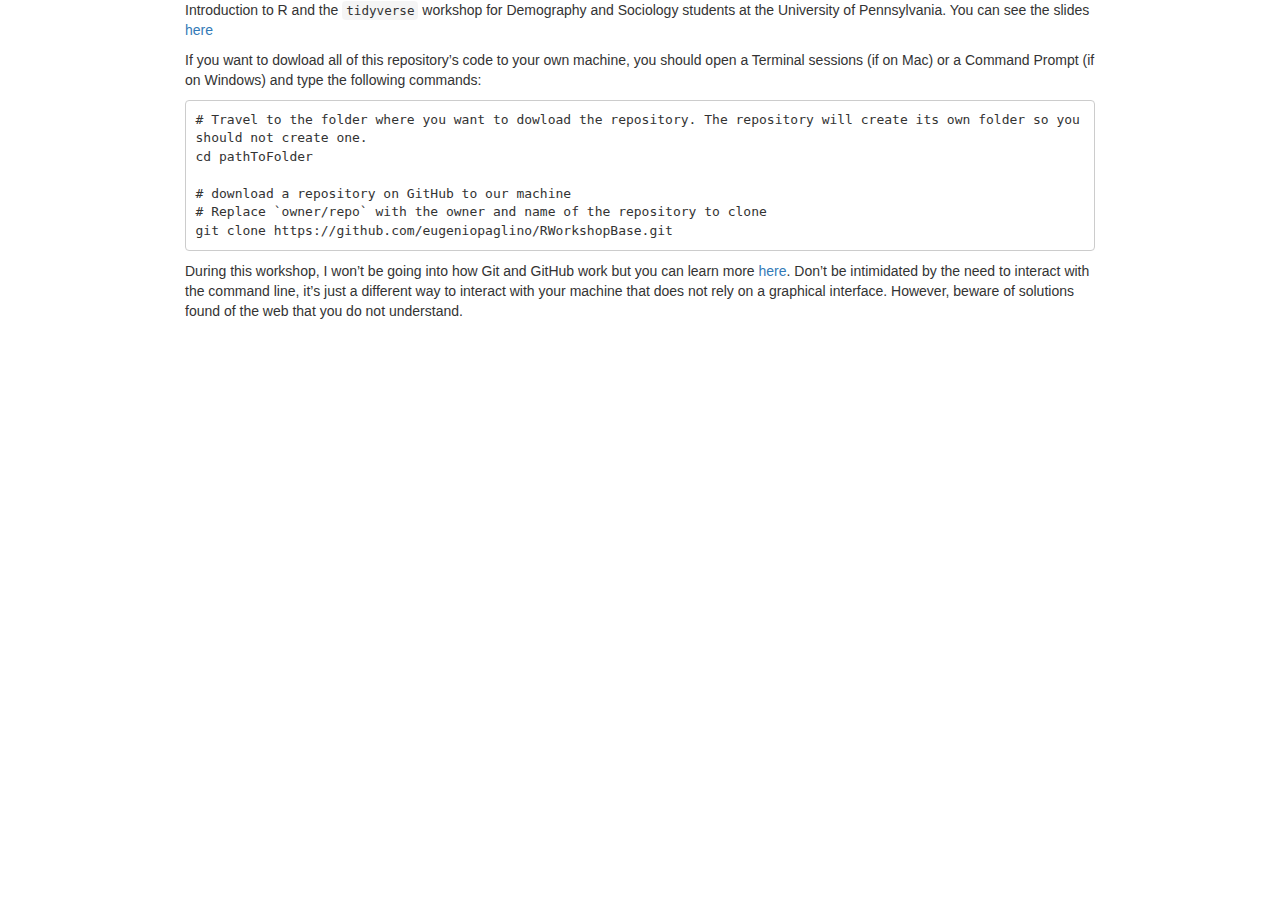
==== README.html @ eab02da3 "updated README" ====
<!DOCTYPE html>

<html>

<head>

<meta charset="utf-8" />
<meta name="generator" content="pandoc" />
<meta http-equiv="X-UA-Compatible" content="IE=EDGE" />




<title>README</title>

<script>// Pandoc 2.9 adds attributes on both header and div. We remove the former (to
// be compatible with the behavior of Pandoc < 2.8).
document.addEventListener('DOMContentLoaded', function(e) {
  var hs = document.querySelectorAll("div.section[class*='level'] > :first-child");
  var i, h, a;
  for (i = 0; i < hs.length; i++) {
    h = hs[i];
    if (!/^h[1-6]$/i.test(h.tagName)) continue;  // it should be a header h1-h6
    a = h.attributes;
    while (a.length > 0) h.removeAttribute(a[0].name);
  }
});
</script>
<script>/*! jQuery v3.6.0 | (c) OpenJS Foundation and other contributors | jquery.org/license */
!function(e,t){"use strict";"object"==typeof module&&"object"==typeof module.exports?module.exports=e.document?t(e,!0):function(e){if(!e.document)throw new Error("jQuery requires a window with a document");return t(e)}:t(e)}("undefined"!=typeof window?window:this,function(C,e){"use strict";var t=[],r=Object.getPrototypeOf,s=t.slice,g=t.flat?function(e){return t.flat.call(e)}:function(e){return t.concat.apply([],e)},u=t.push,i=t.indexOf,n={},o=n.toString,v=n.hasOwnProperty,a=v.toString,l=a.call(Object),y={},m=function(e){return"function"==typeof e&&"number"!=typeof e.nodeType&&"function"!=typeof e.item},x=function(e){return null!=e&&e===e.window},E=C.document,c={type:!0,src:!0,nonce:!0,noModule:!0};function b(e,t,n){var r,i,o=(n=n||E).createElement("script");if(o.text=e,t)for(r in c)(i=t[r]||t.getAttribute&&t.getAttribute(r))&&o.setAttribute(r,i);n.head.appendChild(o).parentNode.removeChild(o)}function w(e){return null==e?e+"":"object"==typeof e||"function"==typeof e?n[o.call(e)]||"object":typeof e}var f="3.6.0",S=function(e,t){return new S.fn.init(e,t)};function p(e){var t=!!e&&"length"in e&&e.length,n=w(e);return!m(e)&&!x(e)&&("array"===n||0===t||"number"==typeof t&&0<t&&t-1 in e)}S.fn=S.prototype={jquery:f,constructor:S,length:0,toArray:function(){return s.call(this)},get:function(e){return null==e?s.call(this):e<0?this[e+this.length]:this[e]},pushStack:function(e){var t=S.merge(this.constructor(),e);return t.prevObject=this,t},each:function(e){return S.each(this,e)},map:function(n){return this.pushStack(S.map(this,function(e,t){return n.call(e,t,e)}))},slice:function(){return this.pushStack(s.apply(this,arguments))},first:function(){return this.eq(0)},last:function(){return this.eq(-1)},even:function(){return this.pushStack(S.grep(this,function(e,t){return(t+1)%2}))},odd:function(){return this.pushStack(S.grep(this,function(e,t){return t%2}))},eq:function(e){var t=this.length,n=+e+(e<0?t:0);return this.pushStack(0<=n&&n<t?[this[n]]:[])},end:function(){return this.prevObject||this.constructor()},push:u,sort:t.sort,splice:t.splice},S.extend=S.fn.extend=function(){var e,t,n,r,i,o,a=arguments[0]||{},s=1,u=arguments.length,l=!1;for("boolean"==typeof a&&(l=a,a=arguments[s]||{},s++),"object"==typeof a||m(a)||(a={}),s===u&&(a=this,s--);s<u;s++)if(null!=(e=arguments[s]))for(t in e)r=e[t],"__proto__"!==t&&a!==r&&(l&&r&&(S.isPlainObject(r)||(i=Array.isArray(r)))?(n=a[t],o=i&&!Array.isArray(n)?[]:i||S.isPlainObject(n)?n:{},i=!1,a[t]=S.extend(l,o,r)):void 0!==r&&(a[t]=r));return a},S.extend({expando:"jQuery"+(f+Math.random()).replace(/\D/g,""),isReady:!0,error:function(e){throw new Error(e)},noop:function(){},isPlainObject:function(e){var t,n;return!(!e||"[object Object]"!==o.call(e))&&(!(t=r(e))||"function"==typeof(n=v.call(t,"constructor")&&t.constructor)&&a.call(n)===l)},isEmptyObject:function(e){var t;for(t in e)return!1;return!0},globalEval:function(e,t,n){b(e,{nonce:t&&t.nonce},n)},each:function(e,t){var n,r=0;if(p(e)){for(n=e.length;r<n;r++)if(!1===t.call(e[r],r,e[r]))break}else for(r in e)if(!1===t.call(e[r],r,e[r]))break;return e},makeArray:function(e,t){var n=t||[];return null!=e&&(p(Object(e))?S.merge(n,"string"==typeof e?[e]:e):u.call(n,e)),n},inArray:function(e,t,n){return null==t?-1:i.call(t,e,n)},merge:function(e,t){for(var n=+t.length,r=0,i=e.length;r<n;r++)e[i++]=t[r];return e.length=i,e},grep:function(e,t,n){for(var r=[],i=0,o=e.length,a=!n;i<o;i++)!t(e[i],i)!==a&&r.push(e[i]);return r},map:function(e,t,n){var r,i,o=0,a=[];if(p(e))for(r=e.length;o<r;o++)null!=(i=t(e[o],o,n))&&a.push(i);else for(o in e)null!=(i=t(e[o],o,n))&&a.push(i);return g(a)},guid:1,support:y}),"function"==typeof Symbol&&(S.fn[Symbol.iterator]=t[Symbol.iterator]),S.each("Boolean Number String Function Array Date RegExp Object Error Symbol".split(" "),function(e,t){n["[object "+t+"]"]=t.toLowerCase()});var d=function(n){var e,d,b,o,i,h,f,g,w,u,l,T,C,a,E,v,s,c,y,S="sizzle"+1*new Date,p=n.document,k=0,r=0,m=ue(),x=ue(),A=ue(),N=ue(),j=function(e,t){return e===t&&(l=!0),0},D={}.hasOwnProperty,t=[],q=t.pop,L=t.push,H=t.push,O=t.slice,P=function(e,t){for(var n=0,r=e.length;n<r;n++)if(e[n]===t)return n;return-1},R="checked|selected|async|autofocus|autoplay|controls|defer|disabled|hidden|ismap|loop|multiple|open|readonly|required|scoped",M="[\\x20\\t\\r\\n\\f]",I="(?:\\\\[\\da-fA-F]{1,6}"+M+"?|\\\\[^\\r\\n\\f]|[\\w-]|[^\0-\\x7f])+",W="\\["+M+"*("+I+")(?:"+M+"*([*^$|!~]?=)"+M+"*(?:'((?:\\\\.|[^\\\\'])*)'|\"((?:\\\\.|[^\\\\\"])*)\"|("+I+"))|)"+M+"*\\]",F=":("+I+")(?:\\((('((?:\\\\.|[^\\\\'])*)'|\"((?:\\\\.|[^\\\\\"])*)\")|((?:\\\\.|[^\\\\()[\\]]|"+W+")*)|.*)\\)|)",B=new RegExp(M+"+","g"),$=new RegExp("^"+M+"+|((?:^|[^\\\\])(?:\\\\.)*)"+M+"+$","g"),_=new RegExp("^"+M+"*,"+M+"*"),z=new RegExp("^"+M+"*([>+~]|"+M+")"+M+"*"),U=new RegExp(M+"|>"),X=new RegExp(F),V=new RegExp("^"+I+"$"),G={ID:new RegExp("^#("+I+")"),CLASS:new RegExp("^\\.("+I+")"),TAG:new RegExp("^("+I+"|[*])"),ATTR:new RegExp("^"+W),PSEUDO:new RegExp("^"+F),CHILD:new RegExp("^:(only|first|last|nth|nth-last)-(child|of-type)(?:\\("+M+"*(even|odd|(([+-]|)(\\d*)n|)"+M+"*(?:([+-]|)"+M+"*(\\d+)|))"+M+"*\\)|)","i"),bool:new RegExp("^(?:"+R+")$","i"),needsContext:new RegExp("^"+M+"*[>+~]|:(even|odd|eq|gt|lt|nth|first|last)(?:\\("+M+"*((?:-\\d)?\\d*)"+M+"*\\)|)(?=[^-]|$)","i")},Y=/HTML$/i,Q=/^(?:input|select|textarea|button)$/i,J=/^h\d$/i,K=/^[^{]+\{\s*\[native \w/,Z=/^(?:#([\w-]+)|(\w+)|\.([\w-]+))$/,ee=/[+~]/,te=new RegExp("\\\\[\\da-fA-F]{1,6}"+M+"?|\\\\([^\\r\\n\\f])","g"),ne=function(e,t){var n="0x"+e.slice(1)-65536;return t||(n<0?String.fromCharCode(n+65536):String.fromCharCode(n>>10|55296,1023&n|56320))},re=/([\0-\x1f\x7f]|^-?\d)|^-$|[^\0-\x1f\x7f-\uFFFF\w-]/g,ie=function(e,t){return t?"\0"===e?"\ufffd":e.slice(0,-1)+"\\"+e.charCodeAt(e.length-1).toString(16)+" ":"\\"+e},oe=function(){T()},ae=be(function(e){return!0===e.disabled&&"fieldset"===e.nodeName.toLowerCase()},{dir:"parentNode",next:"legend"});try{H.apply(t=O.call(p.childNodes),p.childNodes),t[p.childNodes.length].nodeType}catch(e){H={apply:t.length?function(e,t){L.apply(e,O.call(t))}:function(e,t){var n=e.length,r=0;while(e[n++]=t[r++]);e.length=n-1}}}function se(t,e,n,r){var i,o,a,s,u,l,c,f=e&&e.ownerDocument,p=e?e.nodeType:9;if(n=n||[],"string"!=typeof t||!t||1!==p&&9!==p&&11!==p)return n;if(!r&&(T(e),e=e||C,E)){if(11!==p&&(u=Z.exec(t)))if(i=u[1]){if(9===p){if(!(a=e.getElementById(i)))return n;if(a.id===i)return n.push(a),n}else if(f&&(a=f.getElementById(i))&&y(e,a)&&a.id===i)return n.push(a),n}else{if(u[2])return H.apply(n,e.getElementsByTagName(t)),n;if((i=u[3])&&d.getElementsByClassName&&e.getElementsByClassName)return H.apply(n,e.getElementsByClassName(i)),n}if(d.qsa&&!N[t+" "]&&(!v||!v.test(t))&&(1!==p||"object"!==e.nodeName.toLowerCase())){if(c=t,f=e,1===p&&(U.test(t)||z.test(t))){(f=ee.test(t)&&ye(e.parentNode)||e)===e&&d.scope||((s=e.getAttribute("id"))?s=s.replace(re,ie):e.setAttribute("id",s=S)),o=(l=h(t)).length;while(o--)l[o]=(s?"#"+s:":scope")+" "+xe(l[o]);c=l.join(",")}try{return H.apply(n,f.querySelectorAll(c)),n}catch(e){N(t,!0)}finally{s===S&&e.removeAttribute("id")}}}return g(t.replace($,"$1"),e,n,r)}function ue(){var r=[];return function e(t,n){return r.push(t+" ")>b.cacheLength&&delete e[r.shift()],e[t+" "]=n}}function le(e){return e[S]=!0,e}function ce(e){var t=C.createElement("fieldset");try{return!!e(t)}catch(e){return!1}finally{t.parentNode&&t.parentNode.removeChild(t),t=null}}function fe(e,t){var n=e.split("|"),r=n.length;while(r--)b.attrHandle[n[r]]=t}function pe(e,t){var n=t&&e,r=n&&1===e.nodeType&&1===t.nodeType&&e.sourceIndex-t.sourceIndex;if(r)return r;if(n)while(n=n.nextSibling)if(n===t)return-1;return e?1:-1}function de(t){return function(e){return"input"===e.nodeName.toLowerCase()&&e.type===t}}function he(n){return function(e){var t=e.nodeName.toLowerCase();return("input"===t||"button"===t)&&e.type===n}}function ge(t){return function(e){return"form"in e?e.parentNode&&!1===e.disabled?"label"in e?"label"in e.parentNode?e.parentNode.disabled===t:e.disabled===t:e.isDisabled===t||e.isDisabled!==!t&&ae(e)===t:e.disabled===t:"label"in e&&e.disabled===t}}function ve(a){return le(function(o){return o=+o,le(function(e,t){var n,r=a([],e.length,o),i=r.length;while(i--)e[n=r[i]]&&(e[n]=!(t[n]=e[n]))})})}function ye(e){return e&&"undefined"!=typeof e.getElementsByTagName&&e}for(e in d=se.support={},i=se.isXML=function(e){var t=e&&e.namespaceURI,n=e&&(e.ownerDocument||e).documentElement;return!Y.test(t||n&&n.nodeName||"HTML")},T=se.setDocument=function(e){var t,n,r=e?e.ownerDocument||e:p;return r!=C&&9===r.nodeType&&r.documentElement&&(a=(C=r).documentElement,E=!i(C),p!=C&&(n=C.defaultView)&&n.top!==n&&(n.addEventListener?n.addEventListener("unload",oe,!1):n.attachEvent&&n.attachEvent("onunload",oe)),d.scope=ce(function(e){return a.appendChild(e).appendChild(C.createElement("div")),"undefined"!=typeof e.querySelectorAll&&!e.querySelectorAll(":scope fieldset div").length}),d.attributes=ce(function(e){return e.className="i",!e.getAttribute("className")}),d.getElementsByTagName=ce(function(e){return e.appendChild(C.createComment("")),!e.getElementsByTagName("*").length}),d.getElementsByClassName=K.test(C.getElementsByClassName),d.getById=ce(function(e){return a.appendChild(e).id=S,!C.getElementsByName||!C.getElementsByName(S).length}),d.getById?(b.filter.ID=function(e){var t=e.replace(te,ne);return function(e){return e.getAttribute("id")===t}},b.find.ID=function(e,t){if("undefined"!=typeof t.getElementById&&E){var n=t.getElementById(e);return n?[n]:[]}}):(b.filter.ID=function(e){var n=e.replace(te,ne);return function(e){var t="undefined"!=typeof e.getAttributeNode&&e.getAttributeNode("id");return t&&t.value===n}},b.find.ID=function(e,t){if("undefined"!=typeof t.getElementById&&E){var n,r,i,o=t.getElementById(e);if(o){if((n=o.getAttributeNode("id"))&&n.value===e)return[o];i=t.getElementsByName(e),r=0;while(o=i[r++])if((n=o.getAttributeNode("id"))&&n.value===e)return[o]}return[]}}),b.find.TAG=d.getElementsByTagName?function(e,t){return"undefined"!=typeof t.getElementsByTagName?t.getElementsByTagName(e):d.qsa?t.querySelectorAll(e):void 0}:function(e,t){var n,r=[],i=0,o=t.getElementsByTagName(e);if("*"===e){while(n=o[i++])1===n.nodeType&&r.push(n);return r}return o},b.find.CLASS=d.getElementsByClassName&&function(e,t){if("undefined"!=typeof t.getElementsByClassName&&E)return t.getElementsByClassName(e)},s=[],v=[],(d.qsa=K.test(C.querySelectorAll))&&(ce(function(e){var t;a.appendChild(e).innerHTML="<a id='"+S+"'></a><select id='"+S+"-\r\\' msallowcapture=''><option selected=''></option></select>",e.querySelectorAll("[msallowcapture^='']").length&&v.push("[*^$]="+M+"*(?:''|\"\")"),e.querySelectorAll("[selected]").length||v.push("\\["+M+"*(?:value|"+R+")"),e.querySelectorAll("[id~="+S+"-]").length||v.push("~="),(t=C.createElement("input")).setAttribute("name",""),e.appendChild(t),e.querySelectorAll("[name='']").length||v.push("\\["+M+"*name"+M+"*="+M+"*(?:''|\"\")"),e.querySelectorAll(":checked").length||v.push(":checked"),e.querySelectorAll("a#"+S+"+*").length||v.push(".#.+[+~]"),e.querySelectorAll("\\\f"),v.push("[\\r\\n\\f]")}),ce(function(e){e.innerHTML="<a href='' disabled='disabled'></a><select disabled='disabled'><option/></select>";var t=C.createElement("input");t.setAttribute("type","hidden"),e.appendChild(t).setAttribute("name","D"),e.querySelectorAll("[name=d]").length&&v.push("name"+M+"*[*^$|!~]?="),2!==e.querySelectorAll(":enabled").length&&v.push(":enabled",":disabled"),a.appendChild(e).disabled=!0,2!==e.querySelectorAll(":disabled").length&&v.push(":enabled",":disabled"),e.querySelectorAll("*,:x"),v.push(",.*:")})),(d.matchesSelector=K.test(c=a.matches||a.webkitMatchesSelector||a.mozMatchesSelector||a.oMatchesSelector||a.msMatchesSelector))&&ce(function(e){d.disconnectedMatch=c.call(e,"*"),c.call(e,"[s!='']:x"),s.push("!=",F)}),v=v.length&&new RegExp(v.join("|")),s=s.length&&new RegExp(s.join("|")),t=K.test(a.compareDocumentPosition),y=t||K.test(a.contains)?function(e,t){var n=9===e.nodeType?e.documentElement:e,r=t&&t.parentNode;return e===r||!(!r||1!==r.nodeType||!(n.contains?n.contains(r):e.compareDocumentPosition&&16&e.compareDocumentPosition(r)))}:function(e,t){if(t)while(t=t.parentNode)if(t===e)return!0;return!1},j=t?function(e,t){if(e===t)return l=!0,0;var n=!e.compareDocumentPosition-!t.compareDocumentPosition;return n||(1&(n=(e.ownerDocument||e)==(t.ownerDocument||t)?e.compareDocumentPosition(t):1)||!d.sortDetached&&t.compareDocumentPosition(e)===n?e==C||e.ownerDocument==p&&y(p,e)?-1:t==C||t.ownerDocument==p&&y(p,t)?1:u?P(u,e)-P(u,t):0:4&n?-1:1)}:function(e,t){if(e===t)return l=!0,0;var n,r=0,i=e.parentNode,o=t.parentNode,a=[e],s=[t];if(!i||!o)return e==C?-1:t==C?1:i?-1:o?1:u?P(u,e)-P(u,t):0;if(i===o)return pe(e,t);n=e;while(n=n.parentNode)a.unshift(n);n=t;while(n=n.parentNode)s.unshift(n);while(a[r]===s[r])r++;return r?pe(a[r],s[r]):a[r]==p?-1:s[r]==p?1:0}),C},se.matches=function(e,t){return se(e,null,null,t)},se.matchesSelector=function(e,t){if(T(e),d.matchesSelector&&E&&!N[t+" "]&&(!s||!s.test(t))&&(!v||!v.test(t)))try{var n=c.call(e,t);if(n||d.disconnectedMatch||e.document&&11!==e.document.nodeType)return n}catch(e){N(t,!0)}return 0<se(t,C,null,[e]).length},se.contains=function(e,t){return(e.ownerDocument||e)!=C&&T(e),y(e,t)},se.attr=function(e,t){(e.ownerDocument||e)!=C&&T(e);var n=b.attrHandle[t.toLowerCase()],r=n&&D.call(b.attrHandle,t.toLowerCase())?n(e,t,!E):void 0;return void 0!==r?r:d.attributes||!E?e.getAttribute(t):(r=e.getAttributeNode(t))&&r.specified?r.value:null},se.escape=function(e){return(e+"").replace(re,ie)},se.error=function(e){throw new Error("Syntax error, unrecognized expression: "+e)},se.uniqueSort=function(e){var t,n=[],r=0,i=0;if(l=!d.detectDuplicates,u=!d.sortStable&&e.slice(0),e.sort(j),l){while(t=e[i++])t===e[i]&&(r=n.push(i));while(r--)e.splice(n[r],1)}return u=null,e},o=se.getText=function(e){var t,n="",r=0,i=e.nodeType;if(i){if(1===i||9===i||11===i){if("string"==typeof e.textContent)return e.textContent;for(e=e.firstChild;e;e=e.nextSibling)n+=o(e)}else if(3===i||4===i)return e.nodeValue}else while(t=e[r++])n+=o(t);return n},(b=se.selectors={cacheLength:50,createPseudo:le,match:G,attrHandle:{},find:{},relative:{">":{dir:"parentNode",first:!0}," ":{dir:"parentNode"},"+":{dir:"previousSibling",first:!0},"~":{dir:"previousSibling"}},preFilter:{ATTR:function(e){return e[1]=e[1].replace(te,ne),e[3]=(e[3]||e[4]||e[5]||"").replace(te,ne),"~="===e[2]&&(e[3]=" "+e[3]+" "),e.slice(0,4)},CHILD:function(e){return e[1]=e[1].toLowerCase(),"nth"===e[1].slice(0,3)?(e[3]||se.error(e[0]),e[4]=+(e[4]?e[5]+(e[6]||1):2*("even"===e[3]||"odd"===e[3])),e[5]=+(e[7]+e[8]||"odd"===e[3])):e[3]&&se.error(e[0]),e},PSEUDO:function(e){var t,n=!e[6]&&e[2];return G.CHILD.test(e[0])?null:(e[3]?e[2]=e[4]||e[5]||"":n&&X.test(n)&&(t=h(n,!0))&&(t=n.indexOf(")",n.length-t)-n.length)&&(e[0]=e[0].slice(0,t),e[2]=n.slice(0,t)),e.slice(0,3))}},filter:{TAG:function(e){var t=e.replace(te,ne).toLowerCase();return"*"===e?function(){return!0}:function(e){return e.nodeName&&e.nodeName.toLowerCase()===t}},CLASS:function(e){var t=m[e+" "];return t||(t=new RegExp("(^|"+M+")"+e+"("+M+"|$)"))&&m(e,function(e){return t.test("string"==typeof e.className&&e.className||"undefined"!=typeof e.getAttribute&&e.getAttribute("class")||"")})},ATTR:function(n,r,i){return function(e){var t=se.attr(e,n);return null==t?"!="===r:!r||(t+="","="===r?t===i:"!="===r?t!==i:"^="===r?i&&0===t.indexOf(i):"*="===r?i&&-1<t.indexOf(i):"$="===r?i&&t.slice(-i.length)===i:"~="===r?-1<(" "+t.replace(B," ")+" ").indexOf(i):"|="===r&&(t===i||t.slice(0,i.length+1)===i+"-"))}},CHILD:function(h,e,t,g,v){var y="nth"!==h.slice(0,3),m="last"!==h.slice(-4),x="of-type"===e;return 1===g&&0===v?function(e){return!!e.parentNode}:function(e,t,n){var r,i,o,a,s,u,l=y!==m?"nextSibling":"previousSibling",c=e.parentNode,f=x&&e.nodeName.toLowerCase(),p=!n&&!x,d=!1;if(c){if(y){while(l){a=e;while(a=a[l])if(x?a.nodeName.toLowerCase()===f:1===a.nodeType)return!1;u=l="only"===h&&!u&&"nextSibling"}return!0}if(u=[m?c.firstChild:c.lastChild],m&&p){d=(s=(r=(i=(o=(a=c)[S]||(a[S]={}))[a.uniqueID]||(o[a.uniqueID]={}))[h]||[])[0]===k&&r[1])&&r[2],a=s&&c.childNodes[s];while(a=++s&&a&&a[l]||(d=s=0)||u.pop())if(1===a.nodeType&&++d&&a===e){i[h]=[k,s,d];break}}else if(p&&(d=s=(r=(i=(o=(a=e)[S]||(a[S]={}))[a.uniqueID]||(o[a.uniqueID]={}))[h]||[])[0]===k&&r[1]),!1===d)while(a=++s&&a&&a[l]||(d=s=0)||u.pop())if((x?a.nodeName.toLowerCase()===f:1===a.nodeType)&&++d&&(p&&((i=(o=a[S]||(a[S]={}))[a.uniqueID]||(o[a.uniqueID]={}))[h]=[k,d]),a===e))break;return(d-=v)===g||d%g==0&&0<=d/g}}},PSEUDO:function(e,o){var t,a=b.pseudos[e]||b.setFilters[e.toLowerCase()]||se.error("unsupported pseudo: "+e);return a[S]?a(o):1<a.length?(t=[e,e,"",o],b.setFilters.hasOwnProperty(e.toLowerCase())?le(function(e,t){var n,r=a(e,o),i=r.length;while(i--)e[n=P(e,r[i])]=!(t[n]=r[i])}):function(e){return a(e,0,t)}):a}},pseudos:{not:le(function(e){var r=[],i=[],s=f(e.replace($,"$1"));return s[S]?le(function(e,t,n,r){var i,o=s(e,null,r,[]),a=e.length;while(a--)(i=o[a])&&(e[a]=!(t[a]=i))}):function(e,t,n){return r[0]=e,s(r,null,n,i),r[0]=null,!i.pop()}}),has:le(function(t){return function(e){return 0<se(t,e).length}}),contains:le(function(t){return t=t.replace(te,ne),function(e){return-1<(e.textContent||o(e)).indexOf(t)}}),lang:le(function(n){return V.test(n||"")||se.error("unsupported lang: "+n),n=n.replace(te,ne).toLowerCase(),function(e){var t;do{if(t=E?e.lang:e.getAttribute("xml:lang")||e.getAttribute("lang"))return(t=t.toLowerCase())===n||0===t.indexOf(n+"-")}while((e=e.parentNode)&&1===e.nodeType);return!1}}),target:function(e){var t=n.location&&n.location.hash;return t&&t.slice(1)===e.id},root:function(e){return e===a},focus:function(e){return e===C.activeElement&&(!C.hasFocus||C.hasFocus())&&!!(e.type||e.href||~e.tabIndex)},enabled:ge(!1),disabled:ge(!0),checked:function(e){var t=e.nodeName.toLowerCase();return"input"===t&&!!e.checked||"option"===t&&!!e.selected},selected:function(e){return e.parentNode&&e.parentNode.selectedIndex,!0===e.selected},empty:function(e){for(e=e.firstChild;e;e=e.nextSibling)if(e.nodeType<6)return!1;return!0},parent:function(e){return!b.pseudos.empty(e)},header:function(e){return J.test(e.nodeName)},input:function(e){return Q.test(e.nodeName)},button:function(e){var t=e.nodeName.toLowerCase();return"input"===t&&"button"===e.type||"button"===t},text:function(e){var t;return"input"===e.nodeName.toLowerCase()&&"text"===e.type&&(null==(t=e.getAttribute("type"))||"text"===t.toLowerCase())},first:ve(function(){return[0]}),last:ve(function(e,t){return[t-1]}),eq:ve(function(e,t,n){return[n<0?n+t:n]}),even:ve(function(e,t){for(var n=0;n<t;n+=2)e.push(n);return e}),odd:ve(function(e,t){for(var n=1;n<t;n+=2)e.push(n);return e}),lt:ve(function(e,t,n){for(var r=n<0?n+t:t<n?t:n;0<=--r;)e.push(r);return e}),gt:ve(function(e,t,n){for(var r=n<0?n+t:n;++r<t;)e.push(r);return e})}}).pseudos.nth=b.pseudos.eq,{radio:!0,checkbox:!0,file:!0,password:!0,image:!0})b.pseudos[e]=de(e);for(e in{submit:!0,reset:!0})b.pseudos[e]=he(e);function me(){}function xe(e){for(var t=0,n=e.length,r="";t<n;t++)r+=e[t].value;return r}function be(s,e,t){var u=e.dir,l=e.next,c=l||u,f=t&&"parentNode"===c,p=r++;return e.first?function(e,t,n){while(e=e[u])if(1===e.nodeType||f)return s(e,t,n);return!1}:function(e,t,n){var r,i,o,a=[k,p];if(n){while(e=e[u])if((1===e.nodeType||f)&&s(e,t,n))return!0}else while(e=e[u])if(1===e.nodeType||f)if(i=(o=e[S]||(e[S]={}))[e.uniqueID]||(o[e.uniqueID]={}),l&&l===e.nodeName.toLowerCase())e=e[u]||e;else{if((r=i[c])&&r[0]===k&&r[1]===p)return a[2]=r[2];if((i[c]=a)[2]=s(e,t,n))return!0}return!1}}function we(i){return 1<i.length?function(e,t,n){var r=i.length;while(r--)if(!i[r](e,t,n))return!1;return!0}:i[0]}function Te(e,t,n,r,i){for(var o,a=[],s=0,u=e.length,l=null!=t;s<u;s++)(o=e[s])&&(n&&!n(o,r,i)||(a.push(o),l&&t.push(s)));return a}function Ce(d,h,g,v,y,e){return v&&!v[S]&&(v=Ce(v)),y&&!y[S]&&(y=Ce(y,e)),le(function(e,t,n,r){var i,o,a,s=[],u=[],l=t.length,c=e||function(e,t,n){for(var r=0,i=t.length;r<i;r++)se(e,t[r],n);return n}(h||"*",n.nodeType?[n]:n,[]),f=!d||!e&&h?c:Te(c,s,d,n,r),p=g?y||(e?d:l||v)?[]:t:f;if(g&&g(f,p,n,r),v){i=Te(p,u),v(i,[],n,r),o=i.length;while(o--)(a=i[o])&&(p[u[o]]=!(f[u[o]]=a))}if(e){if(y||d){if(y){i=[],o=p.length;while(o--)(a=p[o])&&i.push(f[o]=a);y(null,p=[],i,r)}o=p.length;while(o--)(a=p[o])&&-1<(i=y?P(e,a):s[o])&&(e[i]=!(t[i]=a))}}else p=Te(p===t?p.splice(l,p.length):p),y?y(null,t,p,r):H.apply(t,p)})}function Ee(e){for(var i,t,n,r=e.length,o=b.relative[e[0].type],a=o||b.relative[" "],s=o?1:0,u=be(function(e){return e===i},a,!0),l=be(function(e){return-1<P(i,e)},a,!0),c=[function(e,t,n){var r=!o&&(n||t!==w)||((i=t).nodeType?u(e,t,n):l(e,t,n));return i=null,r}];s<r;s++)if(t=b.relative[e[s].type])c=[be(we(c),t)];else{if((t=b.filter[e[s].type].apply(null,e[s].matches))[S]){for(n=++s;n<r;n++)if(b.relative[e[n].type])break;return Ce(1<s&&we(c),1<s&&xe(e.slice(0,s-1).concat({value:" "===e[s-2].type?"*":""})).replace($,"$1"),t,s<n&&Ee(e.slice(s,n)),n<r&&Ee(e=e.slice(n)),n<r&&xe(e))}c.push(t)}return we(c)}return me.prototype=b.filters=b.pseudos,b.setFilters=new me,h=se.tokenize=function(e,t){var n,r,i,o,a,s,u,l=x[e+" "];if(l)return t?0:l.slice(0);a=e,s=[],u=b.preFilter;while(a){for(o in n&&!(r=_.exec(a))||(r&&(a=a.slice(r[0].length)||a),s.push(i=[])),n=!1,(r=z.exec(a))&&(n=r.shift(),i.push({value:n,type:r[0].replace($," ")}),a=a.slice(n.length)),b.filter)!(r=G[o].exec(a))||u[o]&&!(r=u[o](r))||(n=r.shift(),i.push({value:n,type:o,matches:r}),a=a.slice(n.length));if(!n)break}return t?a.length:a?se.error(e):x(e,s).slice(0)},f=se.compile=function(e,t){var n,v,y,m,x,r,i=[],o=[],a=A[e+" "];if(!a){t||(t=h(e)),n=t.length;while(n--)(a=Ee(t[n]))[S]?i.push(a):o.push(a);(a=A(e,(v=o,m=0<(y=i).length,x=0<v.length,r=function(e,t,n,r,i){var o,a,s,u=0,l="0",c=e&&[],f=[],p=w,d=e||x&&b.find.TAG("*",i),h=k+=null==p?1:Math.random()||.1,g=d.length;for(i&&(w=t==C||t||i);l!==g&&null!=(o=d[l]);l++){if(x&&o){a=0,t||o.ownerDocument==C||(T(o),n=!E);while(s=v[a++])if(s(o,t||C,n)){r.push(o);break}i&&(k=h)}m&&((o=!s&&o)&&u--,e&&c.push(o))}if(u+=l,m&&l!==u){a=0;while(s=y[a++])s(c,f,t,n);if(e){if(0<u)while(l--)c[l]||f[l]||(f[l]=q.call(r));f=Te(f)}H.apply(r,f),i&&!e&&0<f.length&&1<u+y.length&&se.uniqueSort(r)}return i&&(k=h,w=p),c},m?le(r):r))).selector=e}return a},g=se.select=function(e,t,n,r){var i,o,a,s,u,l="function"==typeof e&&e,c=!r&&h(e=l.selector||e);if(n=n||[],1===c.length){if(2<(o=c[0]=c[0].slice(0)).length&&"ID"===(a=o[0]).type&&9===t.nodeType&&E&&b.relative[o[1].type]){if(!(t=(b.find.ID(a.matches[0].replace(te,ne),t)||[])[0]))return n;l&&(t=t.parentNode),e=e.slice(o.shift().value.length)}i=G.needsContext.test(e)?0:o.length;while(i--){if(a=o[i],b.relative[s=a.type])break;if((u=b.find[s])&&(r=u(a.matches[0].replace(te,ne),ee.test(o[0].type)&&ye(t.parentNode)||t))){if(o.splice(i,1),!(e=r.length&&xe(o)))return H.apply(n,r),n;break}}}return(l||f(e,c))(r,t,!E,n,!t||ee.test(e)&&ye(t.parentNode)||t),n},d.sortStable=S.split("").sort(j).join("")===S,d.detectDuplicates=!!l,T(),d.sortDetached=ce(function(e){return 1&e.compareDocumentPosition(C.createElement("fieldset"))}),ce(function(e){return e.innerHTML="<a href='#'></a>","#"===e.firstChild.getAttribute("href")})||fe("type|href|height|width",function(e,t,n){if(!n)return e.getAttribute(t,"type"===t.toLowerCase()?1:2)}),d.attributes&&ce(function(e){return e.innerHTML="<input/>",e.firstChild.setAttribute("value",""),""===e.firstChild.getAttribute("value")})||fe("value",function(e,t,n){if(!n&&"input"===e.nodeName.toLowerCase())return e.defaultValue}),ce(function(e){return null==e.getAttribute("disabled")})||fe(R,function(e,t,n){var r;if(!n)return!0===e[t]?t.toLowerCase():(r=e.getAttributeNode(t))&&r.specified?r.value:null}),se}(C);S.find=d,S.expr=d.selectors,S.expr[":"]=S.expr.pseudos,S.uniqueSort=S.unique=d.uniqueSort,S.text=d.getText,S.isXMLDoc=d.isXML,S.contains=d.contains,S.escapeSelector=d.escape;var h=function(e,t,n){var r=[],i=void 0!==n;while((e=e[t])&&9!==e.nodeType)if(1===e.nodeType){if(i&&S(e).is(n))break;r.push(e)}return r},T=function(e,t){for(var n=[];e;e=e.nextSibling)1===e.nodeType&&e!==t&&n.push(e);return n},k=S.expr.match.needsContext;function A(e,t){return e.nodeName&&e.nodeName.toLowerCase()===t.toLowerCase()}var N=/^<([a-z][^\/\0>:\x20\t\r\n\f]*)[\x20\t\r\n\f]*\/?>(?:<\/\1>|)$/i;function j(e,n,r){return m(n)?S.grep(e,function(e,t){return!!n.call(e,t,e)!==r}):n.nodeType?S.grep(e,function(e){return e===n!==r}):"string"!=typeof n?S.grep(e,function(e){return-1<i.call(n,e)!==r}):S.filter(n,e,r)}S.filter=function(e,t,n){var r=t[0];return n&&(e=":not("+e+")"),1===t.length&&1===r.nodeType?S.find.matchesSelector(r,e)?[r]:[]:S.find.matches(e,S.grep(t,function(e){return 1===e.nodeType}))},S.fn.extend({find:function(e){var t,n,r=this.length,i=this;if("string"!=typeof e)return this.pushStack(S(e).filter(function(){for(t=0;t<r;t++)if(S.contains(i[t],this))return!0}));for(n=this.pushStack([]),t=0;t<r;t++)S.find(e,i[t],n);return 1<r?S.uniqueSort(n):n},filter:function(e){return this.pushStack(j(this,e||[],!1))},not:function(e){return this.pushStack(j(this,e||[],!0))},is:function(e){return!!j(this,"string"==typeof e&&k.test(e)?S(e):e||[],!1).length}});var D,q=/^(?:\s*(<[\w\W]+>)[^>]*|#([\w-]+))$/;(S.fn.init=function(e,t,n){var r,i;if(!e)return this;if(n=n||D,"string"==typeof e){if(!(r="<"===e[0]&&">"===e[e.length-1]&&3<=e.length?[null,e,null]:q.exec(e))||!r[1]&&t)return!t||t.jquery?(t||n).find(e):this.constructor(t).find(e);if(r[1]){if(t=t instanceof S?t[0]:t,S.merge(this,S.parseHTML(r[1],t&&t.nodeType?t.ownerDocument||t:E,!0)),N.test(r[1])&&S.isPlainObject(t))for(r in t)m(this[r])?this[r](t[r]):this.attr(r,t[r]);return this}return(i=E.getElementById(r[2]))&&(this[0]=i,this.length=1),this}return e.nodeType?(this[0]=e,this.length=1,this):m(e)?void 0!==n.ready?n.ready(e):e(S):S.makeArray(e,this)}).prototype=S.fn,D=S(E);var L=/^(?:parents|prev(?:Until|All))/,H={children:!0,contents:!0,next:!0,prev:!0};function O(e,t){while((e=e[t])&&1!==e.nodeType);return e}S.fn.extend({has:function(e){var t=S(e,this),n=t.length;return this.filter(function(){for(var e=0;e<n;e++)if(S.contains(this,t[e]))return!0})},closest:function(e,t){var n,r=0,i=this.length,o=[],a="string"!=typeof e&&S(e);if(!k.test(e))for(;r<i;r++)for(n=this[r];n&&n!==t;n=n.parentNode)if(n.nodeType<11&&(a?-1<a.index(n):1===n.nodeType&&S.find.matchesSelector(n,e))){o.push(n);break}return this.pushStack(1<o.length?S.uniqueSort(o):o)},index:function(e){return e?"string"==typeof e?i.call(S(e),this[0]):i.call(this,e.jquery?e[0]:e):this[0]&&this[0].parentNode?this.first().prevAll().length:-1},add:function(e,t){return this.pushStack(S.uniqueSort(S.merge(this.get(),S(e,t))))},addBack:function(e){return this.add(null==e?this.prevObject:this.prevObject.filter(e))}}),S.each({parent:function(e){var t=e.parentNode;return t&&11!==t.nodeType?t:null},parents:function(e){return h(e,"parentNode")},parentsUntil:function(e,t,n){return h(e,"parentNode",n)},next:function(e){return O(e,"nextSibling")},prev:function(e){return O(e,"previousSibling")},nextAll:function(e){return h(e,"nextSibling")},prevAll:function(e){return h(e,"previousSibling")},nextUntil:function(e,t,n){return h(e,"nextSibling",n)},prevUntil:function(e,t,n){return h(e,"previousSibling",n)},siblings:function(e){return T((e.parentNode||{}).firstChild,e)},children:function(e){return T(e.firstChild)},contents:function(e){return null!=e.contentDocument&&r(e.contentDocument)?e.contentDocument:(A(e,"template")&&(e=e.content||e),S.merge([],e.childNodes))}},function(r,i){S.fn[r]=function(e,t){var n=S.map(this,i,e);return"Until"!==r.slice(-5)&&(t=e),t&&"string"==typeof t&&(n=S.filter(t,n)),1<this.length&&(H[r]||S.uniqueSort(n),L.test(r)&&n.reverse()),this.pushStack(n)}});var P=/[^\x20\t\r\n\f]+/g;function R(e){return e}function M(e){throw e}function I(e,t,n,r){var i;try{e&&m(i=e.promise)?i.call(e).done(t).fail(n):e&&m(i=e.then)?i.call(e,t,n):t.apply(void 0,[e].slice(r))}catch(e){n.apply(void 0,[e])}}S.Callbacks=function(r){var e,n;r="string"==typeof r?(e=r,n={},S.each(e.match(P)||[],function(e,t){n[t]=!0}),n):S.extend({},r);var i,t,o,a,s=[],u=[],l=-1,c=function(){for(a=a||r.once,o=i=!0;u.length;l=-1){t=u.shift();while(++l<s.length)!1===s[l].apply(t[0],t[1])&&r.stopOnFalse&&(l=s.length,t=!1)}r.memory||(t=!1),i=!1,a&&(s=t?[]:"")},f={add:function(){return s&&(t&&!i&&(l=s.length-1,u.push(t)),function n(e){S.each(e,function(e,t){m(t)?r.unique&&f.has(t)||s.push(t):t&&t.length&&"string"!==w(t)&&n(t)})}(arguments),t&&!i&&c()),this},remove:function(){return S.each(arguments,function(e,t){var n;while(-1<(n=S.inArray(t,s,n)))s.splice(n,1),n<=l&&l--}),this},has:function(e){return e?-1<S.inArray(e,s):0<s.length},empty:function(){return s&&(s=[]),this},disable:function(){return a=u=[],s=t="",this},disabled:function(){return!s},lock:function(){return a=u=[],t||i||(s=t=""),this},locked:function(){return!!a},fireWith:function(e,t){return a||(t=[e,(t=t||[]).slice?t.slice():t],u.push(t),i||c()),this},fire:function(){return f.fireWith(this,arguments),this},fired:function(){return!!o}};return f},S.extend({Deferred:function(e){var o=[["notify","progress",S.Callbacks("memory"),S.Callbacks("memory"),2],["resolve","done",S.Callbacks("once memory"),S.Callbacks("once memory"),0,"resolved"],["reject","fail",S.Callbacks("once memory"),S.Callbacks("once memory"),1,"rejected"]],i="pending",a={state:function(){return i},always:function(){return s.done(arguments).fail(arguments),this},"catch":function(e){return a.then(null,e)},pipe:function(){var i=arguments;return S.Deferred(function(r){S.each(o,function(e,t){var n=m(i[t[4]])&&i[t[4]];s[t[1]](function(){var e=n&&n.apply(this,arguments);e&&m(e.promise)?e.promise().progress(r.notify).done(r.resolve).fail(r.reject):r[t[0]+"With"](this,n?[e]:arguments)})}),i=null}).promise()},then:function(t,n,r){var u=0;function l(i,o,a,s){return function(){var n=this,r=arguments,e=function(){var e,t;if(!(i<u)){if((e=a.apply(n,r))===o.promise())throw new TypeError("Thenable self-resolution");t=e&&("object"==typeof e||"function"==typeof e)&&e.then,m(t)?s?t.call(e,l(u,o,R,s),l(u,o,M,s)):(u++,t.call(e,l(u,o,R,s),l(u,o,M,s),l(u,o,R,o.notifyWith))):(a!==R&&(n=void 0,r=[e]),(s||o.resolveWith)(n,r))}},t=s?e:function(){try{e()}catch(e){S.Deferred.exceptionHook&&S.Deferred.exceptionHook(e,t.stackTrace),u<=i+1&&(a!==M&&(n=void 0,r=[e]),o.rejectWith(n,r))}};i?t():(S.Deferred.getStackHook&&(t.stackTrace=S.Deferred.getStackHook()),C.setTimeout(t))}}return S.Deferred(function(e){o[0][3].add(l(0,e,m(r)?r:R,e.notifyWith)),o[1][3].add(l(0,e,m(t)?t:R)),o[2][3].add(l(0,e,m(n)?n:M))}).promise()},promise:function(e){return null!=e?S.extend(e,a):a}},s={};return S.each(o,function(e,t){var n=t[2],r=t[5];a[t[1]]=n.add,r&&n.add(function(){i=r},o[3-e][2].disable,o[3-e][3].disable,o[0][2].lock,o[0][3].lock),n.add(t[3].fire),s[t[0]]=function(){return s[t[0]+"With"](this===s?void 0:this,arguments),this},s[t[0]+"With"]=n.fireWith}),a.promise(s),e&&e.call(s,s),s},when:function(e){var n=arguments.length,t=n,r=Array(t),i=s.call(arguments),o=S.Deferred(),a=function(t){return function(e){r[t]=this,i[t]=1<arguments.length?s.call(arguments):e,--n||o.resolveWith(r,i)}};if(n<=1&&(I(e,o.done(a(t)).resolve,o.reject,!n),"pending"===o.state()||m(i[t]&&i[t].then)))return o.then();while(t--)I(i[t],a(t),o.reject);return o.promise()}});var W=/^(Eval|Internal|Range|Reference|Syntax|Type|URI)Error$/;S.Deferred.exceptionHook=function(e,t){C.console&&C.console.warn&&e&&W.test(e.name)&&C.console.warn("jQuery.Deferred exception: "+e.message,e.stack,t)},S.readyException=function(e){C.setTimeout(function(){throw e})};var F=S.Deferred();function B(){E.removeEventListener("DOMContentLoaded",B),C.removeEventListener("load",B),S.ready()}S.fn.ready=function(e){return F.then(e)["catch"](function(e){S.readyException(e)}),this},S.extend({isReady:!1,readyWait:1,ready:function(e){(!0===e?--S.readyWait:S.isReady)||(S.isReady=!0)!==e&&0<--S.readyWait||F.resolveWith(E,[S])}}),S.ready.then=F.then,"complete"===E.readyState||"loading"!==E.readyState&&!E.documentElement.doScroll?C.setTimeout(S.ready):(E.addEventListener("DOMContentLoaded",B),C.addEventListener("load",B));var $=function(e,t,n,r,i,o,a){var s=0,u=e.length,l=null==n;if("object"===w(n))for(s in i=!0,n)$(e,t,s,n[s],!0,o,a);else if(void 0!==r&&(i=!0,m(r)||(a=!0),l&&(a?(t.call(e,r),t=null):(l=t,t=function(e,t,n){return l.call(S(e),n)})),t))for(;s<u;s++)t(e[s],n,a?r:r.call(e[s],s,t(e[s],n)));return i?e:l?t.call(e):u?t(e[0],n):o},_=/^-ms-/,z=/-([a-z])/g;function U(e,t){return t.toUpperCase()}function X(e){return e.replace(_,"ms-").replace(z,U)}var V=function(e){return 1===e.nodeType||9===e.nodeType||!+e.nodeType};function G(){this.expando=S.expando+G.uid++}G.uid=1,G.prototype={cache:function(e){var t=e[this.expando];return t||(t={},V(e)&&(e.nodeType?e[this.expando]=t:Object.defineProperty(e,this.expando,{value:t,configurable:!0}))),t},set:function(e,t,n){var r,i=this.cache(e);if("string"==typeof t)i[X(t)]=n;else for(r in t)i[X(r)]=t[r];return i},get:function(e,t){return void 0===t?this.cache(e):e[this.expando]&&e[this.expando][X(t)]},access:function(e,t,n){return void 0===t||t&&"string"==typeof t&&void 0===n?this.get(e,t):(this.set(e,t,n),void 0!==n?n:t)},remove:function(e,t){var n,r=e[this.expando];if(void 0!==r){if(void 0!==t){n=(t=Array.isArray(t)?t.map(X):(t=X(t))in r?[t]:t.match(P)||[]).length;while(n--)delete r[t[n]]}(void 0===t||S.isEmptyObject(r))&&(e.nodeType?e[this.expando]=void 0:delete e[this.expando])}},hasData:function(e){var t=e[this.expando];return void 0!==t&&!S.isEmptyObject(t)}};var Y=new G,Q=new G,J=/^(?:\{[\w\W]*\}|\[[\w\W]*\])$/,K=/[A-Z]/g;function Z(e,t,n){var r,i;if(void 0===n&&1===e.nodeType)if(r="data-"+t.replace(K,"-$&").toLowerCase(),"string"==typeof(n=e.getAttribute(r))){try{n="true"===(i=n)||"false"!==i&&("null"===i?null:i===+i+""?+i:J.test(i)?JSON.parse(i):i)}catch(e){}Q.set(e,t,n)}else n=void 0;return n}S.extend({hasData:function(e){return Q.hasData(e)||Y.hasData(e)},data:function(e,t,n){return Q.access(e,t,n)},removeData:function(e,t){Q.remove(e,t)},_data:function(e,t,n){return Y.access(e,t,n)},_removeData:function(e,t){Y.remove(e,t)}}),S.fn.extend({data:function(n,e){var t,r,i,o=this[0],a=o&&o.attributes;if(void 0===n){if(this.length&&(i=Q.get(o),1===o.nodeType&&!Y.get(o,"hasDataAttrs"))){t=a.length;while(t--)a[t]&&0===(r=a[t].name).indexOf("data-")&&(r=X(r.slice(5)),Z(o,r,i[r]));Y.set(o,"hasDataAttrs",!0)}return i}return"object"==typeof n?this.each(function(){Q.set(this,n)}):$(this,function(e){var t;if(o&&void 0===e)return void 0!==(t=Q.get(o,n))?t:void 0!==(t=Z(o,n))?t:void 0;this.each(function(){Q.set(this,n,e)})},null,e,1<arguments.length,null,!0)},removeData:function(e){return this.each(function(){Q.remove(this,e)})}}),S.extend({queue:function(e,t,n){var r;if(e)return t=(t||"fx")+"queue",r=Y.get(e,t),n&&(!r||Array.isArray(n)?r=Y.access(e,t,S.makeArray(n)):r.push(n)),r||[]},dequeue:function(e,t){t=t||"fx";var n=S.queue(e,t),r=n.length,i=n.shift(),o=S._queueHooks(e,t);"inprogress"===i&&(i=n.shift(),r--),i&&("fx"===t&&n.unshift("inprogress"),delete o.stop,i.call(e,function(){S.dequeue(e,t)},o)),!r&&o&&o.empty.fire()},_queueHooks:function(e,t){var n=t+"queueHooks";return Y.get(e,n)||Y.access(e,n,{empty:S.Callbacks("once memory").add(function(){Y.remove(e,[t+"queue",n])})})}}),S.fn.extend({queue:function(t,n){var e=2;return"string"!=typeof t&&(n=t,t="fx",e--),arguments.length<e?S.queue(this[0],t):void 0===n?this:this.each(function(){var e=S.queue(this,t,n);S._queueHooks(this,t),"fx"===t&&"inprogress"!==e[0]&&S.dequeue(this,t)})},dequeue:function(e){return this.each(function(){S.dequeue(this,e)})},clearQueue:function(e){return this.queue(e||"fx",[])},promise:function(e,t){var n,r=1,i=S.Deferred(),o=this,a=this.length,s=function(){--r||i.resolveWith(o,[o])};"string"!=typeof e&&(t=e,e=void 0),e=e||"fx";while(a--)(n=Y.get(o[a],e+"queueHooks"))&&n.empty&&(r++,n.empty.add(s));return s(),i.promise(t)}});var ee=/[+-]?(?:\d*\.|)\d+(?:[eE][+-]?\d+|)/.source,te=new RegExp("^(?:([+-])=|)("+ee+")([a-z%]*)$","i"),ne=["Top","Right","Bottom","Left"],re=E.documentElement,ie=function(e){return S.contains(e.ownerDocument,e)},oe={composed:!0};re.getRootNode&&(ie=function(e){return S.contains(e.ownerDocument,e)||e.getRootNode(oe)===e.ownerDocument});var ae=function(e,t){return"none"===(e=t||e).style.display||""===e.style.display&&ie(e)&&"none"===S.css(e,"display")};function se(e,t,n,r){var i,o,a=20,s=r?function(){return r.cur()}:function(){return S.css(e,t,"")},u=s(),l=n&&n[3]||(S.cssNumber[t]?"":"px"),c=e.nodeType&&(S.cssNumber[t]||"px"!==l&&+u)&&te.exec(S.css(e,t));if(c&&c[3]!==l){u/=2,l=l||c[3],c=+u||1;while(a--)S.style(e,t,c+l),(1-o)*(1-(o=s()/u||.5))<=0&&(a=0),c/=o;c*=2,S.style(e,t,c+l),n=n||[]}return n&&(c=+c||+u||0,i=n[1]?c+(n[1]+1)*n[2]:+n[2],r&&(r.unit=l,r.start=c,r.end=i)),i}var ue={};function le(e,t){for(var n,r,i,o,a,s,u,l=[],c=0,f=e.length;c<f;c++)(r=e[c]).style&&(n=r.style.display,t?("none"===n&&(l[c]=Y.get(r,"display")||null,l[c]||(r.style.display="")),""===r.style.display&&ae(r)&&(l[c]=(u=a=o=void 0,a=(i=r).ownerDocument,s=i.nodeName,(u=ue[s])||(o=a.body.appendChild(a.createElement(s)),u=S.css(o,"display"),o.parentNode.removeChild(o),"none"===u&&(u="block"),ue[s]=u)))):"none"!==n&&(l[c]="none",Y.set(r,"display",n)));for(c=0;c<f;c++)null!=l[c]&&(e[c].style.display=l[c]);return e}S.fn.extend({show:function(){return le(this,!0)},hide:function(){return le(this)},toggle:function(e){return"boolean"==typeof e?e?this.show():this.hide():this.each(function(){ae(this)?S(this).show():S(this).hide()})}});var ce,fe,pe=/^(?:checkbox|radio)$/i,de=/<([a-z][^\/\0>\x20\t\r\n\f]*)/i,he=/^$|^module$|\/(?:java|ecma)script/i;ce=E.createDocumentFragment().appendChild(E.createElement("div")),(fe=E.createElement("input")).setAttribute("type","radio"),fe.setAttribute("checked","checked"),fe.setAttribute("name","t"),ce.appendChild(fe),y.checkClone=ce.cloneNode(!0).cloneNode(!0).lastChild.checked,ce.innerHTML="<textarea>x</textarea>",y.noCloneChecked=!!ce.cloneNode(!0).lastChild.defaultValue,ce.innerHTML="<option></option>",y.option=!!ce.lastChild;var ge={thead:[1,"<table>","</table>"],col:[2,"<table><colgroup>","</colgroup></table>"],tr:[2,"<table><tbody>","</tbody></table>"],td:[3,"<table><tbody><tr>","</tr></tbody></table>"],_default:[0,"",""]};function ve(e,t){var n;return n="undefined"!=typeof e.getElementsByTagName?e.getElementsByTagName(t||"*"):"undefined"!=typeof e.querySelectorAll?e.querySelectorAll(t||"*"):[],void 0===t||t&&A(e,t)?S.merge([e],n):n}function ye(e,t){for(var n=0,r=e.length;n<r;n++)Y.set(e[n],"globalEval",!t||Y.get(t[n],"globalEval"))}ge.tbody=ge.tfoot=ge.colgroup=ge.caption=ge.thead,ge.th=ge.td,y.option||(ge.optgroup=ge.option=[1,"<select multiple='multiple'>","</select>"]);var me=/<|&#?\w+;/;function xe(e,t,n,r,i){for(var o,a,s,u,l,c,f=t.createDocumentFragment(),p=[],d=0,h=e.length;d<h;d++)if((o=e[d])||0===o)if("object"===w(o))S.merge(p,o.nodeType?[o]:o);else if(me.test(o)){a=a||f.appendChild(t.createElement("div")),s=(de.exec(o)||["",""])[1].toLowerCase(),u=ge[s]||ge._default,a.innerHTML=u[1]+S.htmlPrefilter(o)+u[2],c=u[0];while(c--)a=a.lastChild;S.merge(p,a.childNodes),(a=f.firstChild).textContent=""}else p.push(t.createTextNode(o));f.textContent="",d=0;while(o=p[d++])if(r&&-1<S.inArray(o,r))i&&i.push(o);else if(l=ie(o),a=ve(f.appendChild(o),"script"),l&&ye(a),n){c=0;while(o=a[c++])he.test(o.type||"")&&n.push(o)}return f}var be=/^([^.]*)(?:\.(.+)|)/;function we(){return!0}function Te(){return!1}function Ce(e,t){return e===function(){try{return E.activeElement}catch(e){}}()==("focus"===t)}function Ee(e,t,n,r,i,o){var a,s;if("object"==typeof t){for(s in"string"!=typeof n&&(r=r||n,n=void 0),t)Ee(e,s,n,r,t[s],o);return e}if(null==r&&null==i?(i=n,r=n=void 0):null==i&&("string"==typeof n?(i=r,r=void 0):(i=r,r=n,n=void 0)),!1===i)i=Te;else if(!i)return e;return 1===o&&(a=i,(i=function(e){return S().off(e),a.apply(this,arguments)}).guid=a.guid||(a.guid=S.guid++)),e.each(function(){S.event.add(this,t,i,r,n)})}function Se(e,i,o){o?(Y.set(e,i,!1),S.event.add(e,i,{namespace:!1,handler:function(e){var t,n,r=Y.get(this,i);if(1&e.isTrigger&&this[i]){if(r.length)(S.event.special[i]||{}).delegateType&&e.stopPropagation();else if(r=s.call(arguments),Y.set(this,i,r),t=o(this,i),this[i](),r!==(n=Y.get(this,i))||t?Y.set(this,i,!1):n={},r!==n)return e.stopImmediatePropagation(),e.preventDefault(),n&&n.value}else r.length&&(Y.set(this,i,{value:S.event.trigger(S.extend(r[0],S.Event.prototype),r.slice(1),this)}),e.stopImmediatePropagation())}})):void 0===Y.get(e,i)&&S.event.add(e,i,we)}S.event={global:{},add:function(t,e,n,r,i){var o,a,s,u,l,c,f,p,d,h,g,v=Y.get(t);if(V(t)){n.handler&&(n=(o=n).handler,i=o.selector),i&&S.find.matchesSelector(re,i),n.guid||(n.guid=S.guid++),(u=v.events)||(u=v.events=Object.create(null)),(a=v.handle)||(a=v.handle=function(e){return"undefined"!=typeof S&&S.event.triggered!==e.type?S.event.dispatch.apply(t,arguments):void 0}),l=(e=(e||"").match(P)||[""]).length;while(l--)d=g=(s=be.exec(e[l])||[])[1],h=(s[2]||"").split(".").sort(),d&&(f=S.event.special[d]||{},d=(i?f.delegateType:f.bindType)||d,f=S.event.special[d]||{},c=S.extend({type:d,origType:g,data:r,handler:n,guid:n.guid,selector:i,needsContext:i&&S.expr.match.needsContext.test(i),namespace:h.join(".")},o),(p=u[d])||((p=u[d]=[]).delegateCount=0,f.setup&&!1!==f.setup.call(t,r,h,a)||t.addEventListener&&t.addEventListener(d,a)),f.add&&(f.add.call(t,c),c.handler.guid||(c.handler.guid=n.guid)),i?p.splice(p.delegateCount++,0,c):p.push(c),S.event.global[d]=!0)}},remove:function(e,t,n,r,i){var o,a,s,u,l,c,f,p,d,h,g,v=Y.hasData(e)&&Y.get(e);if(v&&(u=v.events)){l=(t=(t||"").match(P)||[""]).length;while(l--)if(d=g=(s=be.exec(t[l])||[])[1],h=(s[2]||"").split(".").sort(),d){f=S.event.special[d]||{},p=u[d=(r?f.delegateType:f.bindType)||d]||[],s=s[2]&&new RegExp("(^|\\.)"+h.join("\\.(?:.*\\.|)")+"(\\.|$)"),a=o=p.length;while(o--)c=p[o],!i&&g!==c.origType||n&&n.guid!==c.guid||s&&!s.test(c.namespace)||r&&r!==c.selector&&("**"!==r||!c.selector)||(p.splice(o,1),c.selector&&p.delegateCount--,f.remove&&f.remove.call(e,c));a&&!p.length&&(f.teardown&&!1!==f.teardown.call(e,h,v.handle)||S.removeEvent(e,d,v.handle),delete u[d])}else for(d in u)S.event.remove(e,d+t[l],n,r,!0);S.isEmptyObject(u)&&Y.remove(e,"handle events")}},dispatch:function(e){var t,n,r,i,o,a,s=new Array(arguments.length),u=S.event.fix(e),l=(Y.get(this,"events")||Object.create(null))[u.type]||[],c=S.event.special[u.type]||{};for(s[0]=u,t=1;t<arguments.length;t++)s[t]=arguments[t];if(u.delegateTarget=this,!c.preDispatch||!1!==c.preDispatch.call(this,u)){a=S.event.handlers.call(this,u,l),t=0;while((i=a[t++])&&!u.isPropagationStopped()){u.currentTarget=i.elem,n=0;while((o=i.handlers[n++])&&!u.isImmediatePropagationStopped())u.rnamespace&&!1!==o.namespace&&!u.rnamespace.test(o.namespace)||(u.handleObj=o,u.data=o.data,void 0!==(r=((S.event.special[o.origType]||{}).handle||o.handler).apply(i.elem,s))&&!1===(u.result=r)&&(u.preventDefault(),u.stopPropagation()))}return c.postDispatch&&c.postDispatch.call(this,u),u.result}},handlers:function(e,t){var n,r,i,o,a,s=[],u=t.delegateCount,l=e.target;if(u&&l.nodeType&&!("click"===e.type&&1<=e.button))for(;l!==this;l=l.parentNode||this)if(1===l.nodeType&&("click"!==e.type||!0!==l.disabled)){for(o=[],a={},n=0;n<u;n++)void 0===a[i=(r=t[n]).selector+" "]&&(a[i]=r.needsContext?-1<S(i,this).index(l):S.find(i,this,null,[l]).length),a[i]&&o.push(r);o.length&&s.push({elem:l,handlers:o})}return l=this,u<t.length&&s.push({elem:l,handlers:t.slice(u)}),s},addProp:function(t,e){Object.defineProperty(S.Event.prototype,t,{enumerable:!0,configurable:!0,get:m(e)?function(){if(this.originalEvent)return e(this.originalEvent)}:function(){if(this.originalEvent)return this.originalEvent[t]},set:function(e){Object.defineProperty(this,t,{enumerable:!0,configurable:!0,writable:!0,value:e})}})},fix:function(e){return e[S.expando]?e:new S.Event(e)},special:{load:{noBubble:!0},click:{setup:function(e){var t=this||e;return pe.test(t.type)&&t.click&&A(t,"input")&&Se(t,"click",we),!1},trigger:function(e){var t=this||e;return pe.test(t.type)&&t.click&&A(t,"input")&&Se(t,"click"),!0},_default:function(e){var t=e.target;return pe.test(t.type)&&t.click&&A(t,"input")&&Y.get(t,"click")||A(t,"a")}},beforeunload:{postDispatch:function(e){void 0!==e.result&&e.originalEvent&&(e.originalEvent.returnValue=e.result)}}}},S.removeEvent=function(e,t,n){e.removeEventListener&&e.removeEventListener(t,n)},S.Event=function(e,t){if(!(this instanceof S.Event))return new S.Event(e,t);e&&e.type?(this.originalEvent=e,this.type=e.type,this.isDefaultPrevented=e.defaultPrevented||void 0===e.defaultPrevented&&!1===e.returnValue?we:Te,this.target=e.target&&3===e.target.nodeType?e.target.parentNode:e.target,this.currentTarget=e.currentTarget,this.relatedTarget=e.relatedTarget):this.type=e,t&&S.extend(this,t),this.timeStamp=e&&e.timeStamp||Date.now(),this[S.expando]=!0},S.Event.prototype={constructor:S.Event,isDefaultPrevented:Te,isPropagationStopped:Te,isImmediatePropagationStopped:Te,isSimulated:!1,preventDefault:function(){var e=this.originalEvent;this.isDefaultPrevented=we,e&&!this.isSimulated&&e.preventDefault()},stopPropagation:function(){var e=this.originalEvent;this.isPropagationStopped=we,e&&!this.isSimulated&&e.stopPropagation()},stopImmediatePropagation:function(){var e=this.originalEvent;this.isImmediatePropagationStopped=we,e&&!this.isSimulated&&e.stopImmediatePropagation(),this.stopPropagation()}},S.each({altKey:!0,bubbles:!0,cancelable:!0,changedTouches:!0,ctrlKey:!0,detail:!0,eventPhase:!0,metaKey:!0,pageX:!0,pageY:!0,shiftKey:!0,view:!0,"char":!0,code:!0,charCode:!0,key:!0,keyCode:!0,button:!0,buttons:!0,clientX:!0,clientY:!0,offsetX:!0,offsetY:!0,pointerId:!0,pointerType:!0,screenX:!0,screenY:!0,targetTouches:!0,toElement:!0,touches:!0,which:!0},S.event.addProp),S.each({focus:"focusin",blur:"focusout"},function(e,t){S.event.special[e]={setup:function(){return Se(this,e,Ce),!1},trigger:function(){return Se(this,e),!0},_default:function(){return!0},delegateType:t}}),S.each({mouseenter:"mouseover",mouseleave:"mouseout",pointerenter:"pointerover",pointerleave:"pointerout"},function(e,i){S.event.special[e]={delegateType:i,bindType:i,handle:function(e){var t,n=e.relatedTarget,r=e.handleObj;return n&&(n===this||S.contains(this,n))||(e.type=r.origType,t=r.handler.apply(this,arguments),e.type=i),t}}}),S.fn.extend({on:function(e,t,n,r){return Ee(this,e,t,n,r)},one:function(e,t,n,r){return Ee(this,e,t,n,r,1)},off:function(e,t,n){var r,i;if(e&&e.preventDefault&&e.handleObj)return r=e.handleObj,S(e.delegateTarget).off(r.namespace?r.origType+"."+r.namespace:r.origType,r.selector,r.handler),this;if("object"==typeof e){for(i in e)this.off(i,t,e[i]);return this}return!1!==t&&"function"!=typeof t||(n=t,t=void 0),!1===n&&(n=Te),this.each(function(){S.event.remove(this,e,n,t)})}});var ke=/<script|<style|<link/i,Ae=/checked\s*(?:[^=]|=\s*.checked.)/i,Ne=/^\s*<!(?:\[CDATA\[|--)|(?:\]\]|--)>\s*$/g;function je(e,t){return A(e,"table")&&A(11!==t.nodeType?t:t.firstChild,"tr")&&S(e).children("tbody")[0]||e}function De(e){return e.type=(null!==e.getAttribute("type"))+"/"+e.type,e}function qe(e){return"true/"===(e.type||"").slice(0,5)?e.type=e.type.slice(5):e.removeAttribute("type"),e}function Le(e,t){var n,r,i,o,a,s;if(1===t.nodeType){if(Y.hasData(e)&&(s=Y.get(e).events))for(i in Y.remove(t,"handle events"),s)for(n=0,r=s[i].length;n<r;n++)S.event.add(t,i,s[i][n]);Q.hasData(e)&&(o=Q.access(e),a=S.extend({},o),Q.set(t,a))}}function He(n,r,i,o){r=g(r);var e,t,a,s,u,l,c=0,f=n.length,p=f-1,d=r[0],h=m(d);if(h||1<f&&"string"==typeof d&&!y.checkClone&&Ae.test(d))return n.each(function(e){var t=n.eq(e);h&&(r[0]=d.call(this,e,t.html())),He(t,r,i,o)});if(f&&(t=(e=xe(r,n[0].ownerDocument,!1,n,o)).firstChild,1===e.childNodes.length&&(e=t),t||o)){for(s=(a=S.map(ve(e,"script"),De)).length;c<f;c++)u=e,c!==p&&(u=S.clone(u,!0,!0),s&&S.merge(a,ve(u,"script"))),i.call(n[c],u,c);if(s)for(l=a[a.length-1].ownerDocument,S.map(a,qe),c=0;c<s;c++)u=a[c],he.test(u.type||"")&&!Y.access(u,"globalEval")&&S.contains(l,u)&&(u.src&&"module"!==(u.type||"").toLowerCase()?S._evalUrl&&!u.noModule&&S._evalUrl(u.src,{nonce:u.nonce||u.getAttribute("nonce")},l):b(u.textContent.replace(Ne,""),u,l))}return n}function Oe(e,t,n){for(var r,i=t?S.filter(t,e):e,o=0;null!=(r=i[o]);o++)n||1!==r.nodeType||S.cleanData(ve(r)),r.parentNode&&(n&&ie(r)&&ye(ve(r,"script")),r.parentNode.removeChild(r));return e}S.extend({htmlPrefilter:function(e){return e},clone:function(e,t,n){var r,i,o,a,s,u,l,c=e.cloneNode(!0),f=ie(e);if(!(y.noCloneChecked||1!==e.nodeType&&11!==e.nodeType||S.isXMLDoc(e)))for(a=ve(c),r=0,i=(o=ve(e)).length;r<i;r++)s=o[r],u=a[r],void 0,"input"===(l=u.nodeName.toLowerCase())&&pe.test(s.type)?u.checked=s.checked:"input"!==l&&"textarea"!==l||(u.defaultValue=s.defaultValue);if(t)if(n)for(o=o||ve(e),a=a||ve(c),r=0,i=o.length;r<i;r++)Le(o[r],a[r]);else Le(e,c);return 0<(a=ve(c,"script")).length&&ye(a,!f&&ve(e,"script")),c},cleanData:function(e){for(var t,n,r,i=S.event.special,o=0;void 0!==(n=e[o]);o++)if(V(n)){if(t=n[Y.expando]){if(t.events)for(r in t.events)i[r]?S.event.remove(n,r):S.removeEvent(n,r,t.handle);n[Y.expando]=void 0}n[Q.expando]&&(n[Q.expando]=void 0)}}}),S.fn.extend({detach:function(e){return Oe(this,e,!0)},remove:function(e){return Oe(this,e)},text:function(e){return $(this,function(e){return void 0===e?S.text(this):this.empty().each(function(){1!==this.nodeType&&11!==this.nodeType&&9!==this.nodeType||(this.textContent=e)})},null,e,arguments.length)},append:function(){return He(this,arguments,function(e){1!==this.nodeType&&11!==this.nodeType&&9!==this.nodeType||je(this,e).appendChild(e)})},prepend:function(){return He(this,arguments,function(e){if(1===this.nodeType||11===this.nodeType||9===this.nodeType){var t=je(this,e);t.insertBefore(e,t.firstChild)}})},before:function(){return He(this,arguments,function(e){this.parentNode&&this.parentNode.insertBefore(e,this)})},after:function(){return He(this,arguments,function(e){this.parentNode&&this.parentNode.insertBefore(e,this.nextSibling)})},empty:function(){for(var e,t=0;null!=(e=this[t]);t++)1===e.nodeType&&(S.cleanData(ve(e,!1)),e.textContent="");return this},clone:function(e,t){return e=null!=e&&e,t=null==t?e:t,this.map(function(){return S.clone(this,e,t)})},html:function(e){return $(this,function(e){var t=this[0]||{},n=0,r=this.length;if(void 0===e&&1===t.nodeType)return t.innerHTML;if("string"==typeof e&&!ke.test(e)&&!ge[(de.exec(e)||["",""])[1].toLowerCase()]){e=S.htmlPrefilter(e);try{for(;n<r;n++)1===(t=this[n]||{}).nodeType&&(S.cleanData(ve(t,!1)),t.innerHTML=e);t=0}catch(e){}}t&&this.empty().append(e)},null,e,arguments.length)},replaceWith:function(){var n=[];return He(this,arguments,function(e){var t=this.parentNode;S.inArray(this,n)<0&&(S.cleanData(ve(this)),t&&t.replaceChild(e,this))},n)}}),S.each({appendTo:"append",prependTo:"prepend",insertBefore:"before",insertAfter:"after",replaceAll:"replaceWith"},function(e,a){S.fn[e]=function(e){for(var t,n=[],r=S(e),i=r.length-1,o=0;o<=i;o++)t=o===i?this:this.clone(!0),S(r[o])[a](t),u.apply(n,t.get());return this.pushStack(n)}});var Pe=new RegExp("^("+ee+")(?!px)[a-z%]+$","i"),Re=function(e){var t=e.ownerDocument.defaultView;return t&&t.opener||(t=C),t.getComputedStyle(e)},Me=function(e,t,n){var r,i,o={};for(i in t)o[i]=e.style[i],e.style[i]=t[i];for(i in r=n.call(e),t)e.style[i]=o[i];return r},Ie=new RegExp(ne.join("|"),"i");function We(e,t,n){var r,i,o,a,s=e.style;return(n=n||Re(e))&&(""!==(a=n.getPropertyValue(t)||n[t])||ie(e)||(a=S.style(e,t)),!y.pixelBoxStyles()&&Pe.test(a)&&Ie.test(t)&&(r=s.width,i=s.minWidth,o=s.maxWidth,s.minWidth=s.maxWidth=s.width=a,a=n.width,s.width=r,s.minWidth=i,s.maxWidth=o)),void 0!==a?a+"":a}function Fe(e,t){return{get:function(){if(!e())return(this.get=t).apply(this,arguments);delete this.get}}}!function(){function e(){if(l){u.style.cssText="position:absolute;left:-11111px;width:60px;margin-top:1px;padding:0;border:0",l.style.cssText="position:relative;display:block;box-sizing:border-box;overflow:scroll;margin:auto;border:1px;padding:1px;width:60%;top:1%",re.appendChild(u).appendChild(l);var e=C.getComputedStyle(l);n="1%"!==e.top,s=12===t(e.marginLeft),l.style.right="60%",o=36===t(e.right),r=36===t(e.width),l.style.position="absolute",i=12===t(l.offsetWidth/3),re.removeChild(u),l=null}}function t(e){return Math.round(parseFloat(e))}var n,r,i,o,a,s,u=E.createElement("div"),l=E.createElement("div");l.style&&(l.style.backgroundClip="content-box",l.cloneNode(!0).style.backgroundClip="",y.clearCloneStyle="content-box"===l.style.backgroundClip,S.extend(y,{boxSizingReliable:function(){return e(),r},pixelBoxStyles:function(){return e(),o},pixelPosition:function(){return e(),n},reliableMarginLeft:function(){return e(),s},scrollboxSize:function(){return e(),i},reliableTrDimensions:function(){var e,t,n,r;return null==a&&(e=E.createElement("table"),t=E.createElement("tr"),n=E.createElement("div"),e.style.cssText="position:absolute;left:-11111px;border-collapse:separate",t.style.cssText="border:1px solid",t.style.height="1px",n.style.height="9px",n.style.display="block",re.appendChild(e).appendChild(t).appendChild(n),r=C.getComputedStyle(t),a=parseInt(r.height,10)+parseInt(r.borderTopWidth,10)+parseInt(r.borderBottomWidth,10)===t.offsetHeight,re.removeChild(e)),a}}))}();var Be=["Webkit","Moz","ms"],$e=E.createElement("div").style,_e={};function ze(e){var t=S.cssProps[e]||_e[e];return t||(e in $e?e:_e[e]=function(e){var t=e[0].toUpperCase()+e.slice(1),n=Be.length;while(n--)if((e=Be[n]+t)in $e)return e}(e)||e)}var Ue=/^(none|table(?!-c[ea]).+)/,Xe=/^--/,Ve={position:"absolute",visibility:"hidden",display:"block"},Ge={letterSpacing:"0",fontWeight:"400"};function Ye(e,t,n){var r=te.exec(t);return r?Math.max(0,r[2]-(n||0))+(r[3]||"px"):t}function Qe(e,t,n,r,i,o){var a="width"===t?1:0,s=0,u=0;if(n===(r?"border":"content"))return 0;for(;a<4;a+=2)"margin"===n&&(u+=S.css(e,n+ne[a],!0,i)),r?("content"===n&&(u-=S.css(e,"padding"+ne[a],!0,i)),"margin"!==n&&(u-=S.css(e,"border"+ne[a]+"Width",!0,i))):(u+=S.css(e,"padding"+ne[a],!0,i),"padding"!==n?u+=S.css(e,"border"+ne[a]+"Width",!0,i):s+=S.css(e,"border"+ne[a]+"Width",!0,i));return!r&&0<=o&&(u+=Math.max(0,Math.ceil(e["offset"+t[0].toUpperCase()+t.slice(1)]-o-u-s-.5))||0),u}function Je(e,t,n){var r=Re(e),i=(!y.boxSizingReliable()||n)&&"border-box"===S.css(e,"boxSizing",!1,r),o=i,a=We(e,t,r),s="offset"+t[0].toUpperCase()+t.slice(1);if(Pe.test(a)){if(!n)return a;a="auto"}return(!y.boxSizingReliable()&&i||!y.reliableTrDimensions()&&A(e,"tr")||"auto"===a||!parseFloat(a)&&"inline"===S.css(e,"display",!1,r))&&e.getClientRects().length&&(i="border-box"===S.css(e,"boxSizing",!1,r),(o=s in e)&&(a=e[s])),(a=parseFloat(a)||0)+Qe(e,t,n||(i?"border":"content"),o,r,a)+"px"}function Ke(e,t,n,r,i){return new Ke.prototype.init(e,t,n,r,i)}S.extend({cssHooks:{opacity:{get:function(e,t){if(t){var n=We(e,"opacity");return""===n?"1":n}}}},cssNumber:{animationIterationCount:!0,columnCount:!0,fillOpacity:!0,flexGrow:!0,flexShrink:!0,fontWeight:!0,gridArea:!0,gridColumn:!0,gridColumnEnd:!0,gridColumnStart:!0,gridRow:!0,gridRowEnd:!0,gridRowStart:!0,lineHeight:!0,opacity:!0,order:!0,orphans:!0,widows:!0,zIndex:!0,zoom:!0},cssProps:{},style:function(e,t,n,r){if(e&&3!==e.nodeType&&8!==e.nodeType&&e.style){var i,o,a,s=X(t),u=Xe.test(t),l=e.style;if(u||(t=ze(s)),a=S.cssHooks[t]||S.cssHooks[s],void 0===n)return a&&"get"in a&&void 0!==(i=a.get(e,!1,r))?i:l[t];"string"===(o=typeof n)&&(i=te.exec(n))&&i[1]&&(n=se(e,t,i),o="number"),null!=n&&n==n&&("number"!==o||u||(n+=i&&i[3]||(S.cssNumber[s]?"":"px")),y.clearCloneStyle||""!==n||0!==t.indexOf("background")||(l[t]="inherit"),a&&"set"in a&&void 0===(n=a.set(e,n,r))||(u?l.setProperty(t,n):l[t]=n))}},css:function(e,t,n,r){var i,o,a,s=X(t);return Xe.test(t)||(t=ze(s)),(a=S.cssHooks[t]||S.cssHooks[s])&&"get"in a&&(i=a.get(e,!0,n)),void 0===i&&(i=We(e,t,r)),"normal"===i&&t in Ge&&(i=Ge[t]),""===n||n?(o=parseFloat(i),!0===n||isFinite(o)?o||0:i):i}}),S.each(["height","width"],function(e,u){S.cssHooks[u]={get:function(e,t,n){if(t)return!Ue.test(S.css(e,"display"))||e.getClientRects().length&&e.getBoundingClientRect().width?Je(e,u,n):Me(e,Ve,function(){return Je(e,u,n)})},set:function(e,t,n){var r,i=Re(e),o=!y.scrollboxSize()&&"absolute"===i.position,a=(o||n)&&"border-box"===S.css(e,"boxSizing",!1,i),s=n?Qe(e,u,n,a,i):0;return a&&o&&(s-=Math.ceil(e["offset"+u[0].toUpperCase()+u.slice(1)]-parseFloat(i[u])-Qe(e,u,"border",!1,i)-.5)),s&&(r=te.exec(t))&&"px"!==(r[3]||"px")&&(e.style[u]=t,t=S.css(e,u)),Ye(0,t,s)}}}),S.cssHooks.marginLeft=Fe(y.reliableMarginLeft,function(e,t){if(t)return(parseFloat(We(e,"marginLeft"))||e.getBoundingClientRect().left-Me(e,{marginLeft:0},function(){return e.getBoundingClientRect().left}))+"px"}),S.each({margin:"",padding:"",border:"Width"},function(i,o){S.cssHooks[i+o]={expand:function(e){for(var t=0,n={},r="string"==typeof e?e.split(" "):[e];t<4;t++)n[i+ne[t]+o]=r[t]||r[t-2]||r[0];return n}},"margin"!==i&&(S.cssHooks[i+o].set=Ye)}),S.fn.extend({css:function(e,t){return $(this,function(e,t,n){var r,i,o={},a=0;if(Array.isArray(t)){for(r=Re(e),i=t.length;a<i;a++)o[t[a]]=S.css(e,t[a],!1,r);return o}return void 0!==n?S.style(e,t,n):S.css(e,t)},e,t,1<arguments.length)}}),((S.Tween=Ke).prototype={constructor:Ke,init:function(e,t,n,r,i,o){this.elem=e,this.prop=n,this.easing=i||S.easing._default,this.options=t,this.start=this.now=this.cur(),this.end=r,this.unit=o||(S.cssNumber[n]?"":"px")},cur:function(){var e=Ke.propHooks[this.prop];return e&&e.get?e.get(this):Ke.propHooks._default.get(this)},run:function(e){var t,n=Ke.propHooks[this.prop];return this.options.duration?this.pos=t=S.easing[this.easing](e,this.options.duration*e,0,1,this.options.duration):this.pos=t=e,this.now=(this.end-this.start)*t+this.start,this.options.step&&this.options.step.call(this.elem,this.now,this),n&&n.set?n.set(this):Ke.propHooks._default.set(this),this}}).init.prototype=Ke.prototype,(Ke.propHooks={_default:{get:function(e){var t;return 1!==e.elem.nodeType||null!=e.elem[e.prop]&&null==e.elem.style[e.prop]?e.elem[e.prop]:(t=S.css(e.elem,e.prop,""))&&"auto"!==t?t:0},set:function(e){S.fx.step[e.prop]?S.fx.step[e.prop](e):1!==e.elem.nodeType||!S.cssHooks[e.prop]&&null==e.elem.style[ze(e.prop)]?e.elem[e.prop]=e.now:S.style(e.elem,e.prop,e.now+e.unit)}}}).scrollTop=Ke.propHooks.scrollLeft={set:function(e){e.elem.nodeType&&e.elem.parentNode&&(e.elem[e.prop]=e.now)}},S.easing={linear:function(e){return e},swing:function(e){return.5-Math.cos(e*Math.PI)/2},_default:"swing"},S.fx=Ke.prototype.init,S.fx.step={};var Ze,et,tt,nt,rt=/^(?:toggle|show|hide)$/,it=/queueHooks$/;function ot(){et&&(!1===E.hidden&&C.requestAnimationFrame?C.requestAnimationFrame(ot):C.setTimeout(ot,S.fx.interval),S.fx.tick())}function at(){return C.setTimeout(function(){Ze=void 0}),Ze=Date.now()}function st(e,t){var n,r=0,i={height:e};for(t=t?1:0;r<4;r+=2-t)i["margin"+(n=ne[r])]=i["padding"+n]=e;return t&&(i.opacity=i.width=e),i}function ut(e,t,n){for(var r,i=(lt.tweeners[t]||[]).concat(lt.tweeners["*"]),o=0,a=i.length;o<a;o++)if(r=i[o].call(n,t,e))return r}function lt(o,e,t){var n,a,r=0,i=lt.prefilters.length,s=S.Deferred().always(function(){delete u.elem}),u=function(){if(a)return!1;for(var e=Ze||at(),t=Math.max(0,l.startTime+l.duration-e),n=1-(t/l.duration||0),r=0,i=l.tweens.length;r<i;r++)l.tweens[r].run(n);return s.notifyWith(o,[l,n,t]),n<1&&i?t:(i||s.notifyWith(o,[l,1,0]),s.resolveWith(o,[l]),!1)},l=s.promise({elem:o,props:S.extend({},e),opts:S.extend(!0,{specialEasing:{},easing:S.easing._default},t),originalProperties:e,originalOptions:t,startTime:Ze||at(),duration:t.duration,tweens:[],createTween:function(e,t){var n=S.Tween(o,l.opts,e,t,l.opts.specialEasing[e]||l.opts.easing);return l.tweens.push(n),n},stop:function(e){var t=0,n=e?l.tweens.length:0;if(a)return this;for(a=!0;t<n;t++)l.tweens[t].run(1);return e?(s.notifyWith(o,[l,1,0]),s.resolveWith(o,[l,e])):s.rejectWith(o,[l,e]),this}}),c=l.props;for(!function(e,t){var n,r,i,o,a;for(n in e)if(i=t[r=X(n)],o=e[n],Array.isArray(o)&&(i=o[1],o=e[n]=o[0]),n!==r&&(e[r]=o,delete e[n]),(a=S.cssHooks[r])&&"expand"in a)for(n in o=a.expand(o),delete e[r],o)n in e||(e[n]=o[n],t[n]=i);else t[r]=i}(c,l.opts.specialEasing);r<i;r++)if(n=lt.prefilters[r].call(l,o,c,l.opts))return m(n.stop)&&(S._queueHooks(l.elem,l.opts.queue).stop=n.stop.bind(n)),n;return S.map(c,ut,l),m(l.opts.start)&&l.opts.start.call(o,l),l.progress(l.opts.progress).done(l.opts.done,l.opts.complete).fail(l.opts.fail).always(l.opts.always),S.fx.timer(S.extend(u,{elem:o,anim:l,queue:l.opts.queue})),l}S.Animation=S.extend(lt,{tweeners:{"*":[function(e,t){var n=this.createTween(e,t);return se(n.elem,e,te.exec(t),n),n}]},tweener:function(e,t){m(e)?(t=e,e=["*"]):e=e.match(P);for(var n,r=0,i=e.length;r<i;r++)n=e[r],lt.tweeners[n]=lt.tweeners[n]||[],lt.tweeners[n].unshift(t)},prefilters:[function(e,t,n){var r,i,o,a,s,u,l,c,f="width"in t||"height"in t,p=this,d={},h=e.style,g=e.nodeType&&ae(e),v=Y.get(e,"fxshow");for(r in n.queue||(null==(a=S._queueHooks(e,"fx")).unqueued&&(a.unqueued=0,s=a.empty.fire,a.empty.fire=function(){a.unqueued||s()}),a.unqueued++,p.always(function(){p.always(function(){a.unqueued--,S.queue(e,"fx").length||a.empty.fire()})})),t)if(i=t[r],rt.test(i)){if(delete t[r],o=o||"toggle"===i,i===(g?"hide":"show")){if("show"!==i||!v||void 0===v[r])continue;g=!0}d[r]=v&&v[r]||S.style(e,r)}if((u=!S.isEmptyObject(t))||!S.isEmptyObject(d))for(r in f&&1===e.nodeType&&(n.overflow=[h.overflow,h.overflowX,h.overflowY],null==(l=v&&v.display)&&(l=Y.get(e,"display")),"none"===(c=S.css(e,"display"))&&(l?c=l:(le([e],!0),l=e.style.display||l,c=S.css(e,"display"),le([e]))),("inline"===c||"inline-block"===c&&null!=l)&&"none"===S.css(e,"float")&&(u||(p.done(function(){h.display=l}),null==l&&(c=h.display,l="none"===c?"":c)),h.display="inline-block")),n.overflow&&(h.overflow="hidden",p.always(function(){h.overflow=n.overflow[0],h.overflowX=n.overflow[1],h.overflowY=n.overflow[2]})),u=!1,d)u||(v?"hidden"in v&&(g=v.hidden):v=Y.access(e,"fxshow",{display:l}),o&&(v.hidden=!g),g&&le([e],!0),p.done(function(){for(r in g||le([e]),Y.remove(e,"fxshow"),d)S.style(e,r,d[r])})),u=ut(g?v[r]:0,r,p),r in v||(v[r]=u.start,g&&(u.end=u.start,u.start=0))}],prefilter:function(e,t){t?lt.prefilters.unshift(e):lt.prefilters.push(e)}}),S.speed=function(e,t,n){var r=e&&"object"==typeof e?S.extend({},e):{complete:n||!n&&t||m(e)&&e,duration:e,easing:n&&t||t&&!m(t)&&t};return S.fx.off?r.duration=0:"number"!=typeof r.duration&&(r.duration in S.fx.speeds?r.duration=S.fx.speeds[r.duration]:r.duration=S.fx.speeds._default),null!=r.queue&&!0!==r.queue||(r.queue="fx"),r.old=r.complete,r.complete=function(){m(r.old)&&r.old.call(this),r.queue&&S.dequeue(this,r.queue)},r},S.fn.extend({fadeTo:function(e,t,n,r){return this.filter(ae).css("opacity",0).show().end().animate({opacity:t},e,n,r)},animate:function(t,e,n,r){var i=S.isEmptyObject(t),o=S.speed(e,n,r),a=function(){var e=lt(this,S.extend({},t),o);(i||Y.get(this,"finish"))&&e.stop(!0)};return a.finish=a,i||!1===o.queue?this.each(a):this.queue(o.queue,a)},stop:function(i,e,o){var a=function(e){var t=e.stop;delete e.stop,t(o)};return"string"!=typeof i&&(o=e,e=i,i=void 0),e&&this.queue(i||"fx",[]),this.each(function(){var e=!0,t=null!=i&&i+"queueHooks",n=S.timers,r=Y.get(this);if(t)r[t]&&r[t].stop&&a(r[t]);else for(t in r)r[t]&&r[t].stop&&it.test(t)&&a(r[t]);for(t=n.length;t--;)n[t].elem!==this||null!=i&&n[t].queue!==i||(n[t].anim.stop(o),e=!1,n.splice(t,1));!e&&o||S.dequeue(this,i)})},finish:function(a){return!1!==a&&(a=a||"fx"),this.each(function(){var e,t=Y.get(this),n=t[a+"queue"],r=t[a+"queueHooks"],i=S.timers,o=n?n.length:0;for(t.finish=!0,S.queue(this,a,[]),r&&r.stop&&r.stop.call(this,!0),e=i.length;e--;)i[e].elem===this&&i[e].queue===a&&(i[e].anim.stop(!0),i.splice(e,1));for(e=0;e<o;e++)n[e]&&n[e].finish&&n[e].finish.call(this);delete t.finish})}}),S.each(["toggle","show","hide"],function(e,r){var i=S.fn[r];S.fn[r]=function(e,t,n){return null==e||"boolean"==typeof e?i.apply(this,arguments):this.animate(st(r,!0),e,t,n)}}),S.each({slideDown:st("show"),slideUp:st("hide"),slideToggle:st("toggle"),fadeIn:{opacity:"show"},fadeOut:{opacity:"hide"},fadeToggle:{opacity:"toggle"}},function(e,r){S.fn[e]=function(e,t,n){return this.animate(r,e,t,n)}}),S.timers=[],S.fx.tick=function(){var e,t=0,n=S.timers;for(Ze=Date.now();t<n.length;t++)(e=n[t])()||n[t]!==e||n.splice(t--,1);n.length||S.fx.stop(),Ze=void 0},S.fx.timer=function(e){S.timers.push(e),S.fx.start()},S.fx.interval=13,S.fx.start=function(){et||(et=!0,ot())},S.fx.stop=function(){et=null},S.fx.speeds={slow:600,fast:200,_default:400},S.fn.delay=function(r,e){return r=S.fx&&S.fx.speeds[r]||r,e=e||"fx",this.queue(e,function(e,t){var n=C.setTimeout(e,r);t.stop=function(){C.clearTimeout(n)}})},tt=E.createElement("input"),nt=E.createElement("select").appendChild(E.createElement("option")),tt.type="checkbox",y.checkOn=""!==tt.value,y.optSelected=nt.selected,(tt=E.createElement("input")).value="t",tt.type="radio",y.radioValue="t"===tt.value;var ct,ft=S.expr.attrHandle;S.fn.extend({attr:function(e,t){return $(this,S.attr,e,t,1<arguments.length)},removeAttr:function(e){return this.each(function(){S.removeAttr(this,e)})}}),S.extend({attr:function(e,t,n){var r,i,o=e.nodeType;if(3!==o&&8!==o&&2!==o)return"undefined"==typeof e.getAttribute?S.prop(e,t,n):(1===o&&S.isXMLDoc(e)||(i=S.attrHooks[t.toLowerCase()]||(S.expr.match.bool.test(t)?ct:void 0)),void 0!==n?null===n?void S.removeAttr(e,t):i&&"set"in i&&void 0!==(r=i.set(e,n,t))?r:(e.setAttribute(t,n+""),n):i&&"get"in i&&null!==(r=i.get(e,t))?r:null==(r=S.find.attr(e,t))?void 0:r)},attrHooks:{type:{set:function(e,t){if(!y.radioValue&&"radio"===t&&A(e,"input")){var n=e.value;return e.setAttribute("type",t),n&&(e.value=n),t}}}},removeAttr:function(e,t){var n,r=0,i=t&&t.match(P);if(i&&1===e.nodeType)while(n=i[r++])e.removeAttribute(n)}}),ct={set:function(e,t,n){return!1===t?S.removeAttr(e,n):e.setAttribute(n,n),n}},S.each(S.expr.match.bool.source.match(/\w+/g),function(e,t){var a=ft[t]||S.find.attr;ft[t]=function(e,t,n){var r,i,o=t.toLowerCase();return n||(i=ft[o],ft[o]=r,r=null!=a(e,t,n)?o:null,ft[o]=i),r}});var pt=/^(?:input|select|textarea|button)$/i,dt=/^(?:a|area)$/i;function ht(e){return(e.match(P)||[]).join(" ")}function gt(e){return e.getAttribute&&e.getAttribute("class")||""}function vt(e){return Array.isArray(e)?e:"string"==typeof e&&e.match(P)||[]}S.fn.extend({prop:function(e,t){return $(this,S.prop,e,t,1<arguments.length)},removeProp:function(e){return this.each(function(){delete this[S.propFix[e]||e]})}}),S.extend({prop:function(e,t,n){var r,i,o=e.nodeType;if(3!==o&&8!==o&&2!==o)return 1===o&&S.isXMLDoc(e)||(t=S.propFix[t]||t,i=S.propHooks[t]),void 0!==n?i&&"set"in i&&void 0!==(r=i.set(e,n,t))?r:e[t]=n:i&&"get"in i&&null!==(r=i.get(e,t))?r:e[t]},propHooks:{tabIndex:{get:function(e){var t=S.find.attr(e,"tabindex");return t?parseInt(t,10):pt.test(e.nodeName)||dt.test(e.nodeName)&&e.href?0:-1}}},propFix:{"for":"htmlFor","class":"className"}}),y.optSelected||(S.propHooks.selected={get:function(e){var t=e.parentNode;return t&&t.parentNode&&t.parentNode.selectedIndex,null},set:function(e){var t=e.parentNode;t&&(t.selectedIndex,t.parentNode&&t.parentNode.selectedIndex)}}),S.each(["tabIndex","readOnly","maxLength","cellSpacing","cellPadding","rowSpan","colSpan","useMap","frameBorder","contentEditable"],function(){S.propFix[this.toLowerCase()]=this}),S.fn.extend({addClass:function(t){var e,n,r,i,o,a,s,u=0;if(m(t))return this.each(function(e){S(this).addClass(t.call(this,e,gt(this)))});if((e=vt(t)).length)while(n=this[u++])if(i=gt(n),r=1===n.nodeType&&" "+ht(i)+" "){a=0;while(o=e[a++])r.indexOf(" "+o+" ")<0&&(r+=o+" ");i!==(s=ht(r))&&n.setAttribute("class",s)}return this},removeClass:function(t){var e,n,r,i,o,a,s,u=0;if(m(t))return this.each(function(e){S(this).removeClass(t.call(this,e,gt(this)))});if(!arguments.length)return this.attr("class","");if((e=vt(t)).length)while(n=this[u++])if(i=gt(n),r=1===n.nodeType&&" "+ht(i)+" "){a=0;while(o=e[a++])while(-1<r.indexOf(" "+o+" "))r=r.replace(" "+o+" "," ");i!==(s=ht(r))&&n.setAttribute("class",s)}return this},toggleClass:function(i,t){var o=typeof i,a="string"===o||Array.isArray(i);return"boolean"==typeof t&&a?t?this.addClass(i):this.removeClass(i):m(i)?this.each(function(e){S(this).toggleClass(i.call(this,e,gt(this),t),t)}):this.each(function(){var e,t,n,r;if(a){t=0,n=S(this),r=vt(i);while(e=r[t++])n.hasClass(e)?n.removeClass(e):n.addClass(e)}else void 0!==i&&"boolean"!==o||((e=gt(this))&&Y.set(this,"__className__",e),this.setAttribute&&this.setAttribute("class",e||!1===i?"":Y.get(this,"__className__")||""))})},hasClass:function(e){var t,n,r=0;t=" "+e+" ";while(n=this[r++])if(1===n.nodeType&&-1<(" "+ht(gt(n))+" ").indexOf(t))return!0;return!1}});var yt=/\r/g;S.fn.extend({val:function(n){var r,e,i,t=this[0];return arguments.length?(i=m(n),this.each(function(e){var t;1===this.nodeType&&(null==(t=i?n.call(this,e,S(this).val()):n)?t="":"number"==typeof t?t+="":Array.isArray(t)&&(t=S.map(t,function(e){return null==e?"":e+""})),(r=S.valHooks[this.type]||S.valHooks[this.nodeName.toLowerCase()])&&"set"in r&&void 0!==r.set(this,t,"value")||(this.value=t))})):t?(r=S.valHooks[t.type]||S.valHooks[t.nodeName.toLowerCase()])&&"get"in r&&void 0!==(e=r.get(t,"value"))?e:"string"==typeof(e=t.value)?e.replace(yt,""):null==e?"":e:void 0}}),S.extend({valHooks:{option:{get:function(e){var t=S.find.attr(e,"value");return null!=t?t:ht(S.text(e))}},select:{get:function(e){var t,n,r,i=e.options,o=e.selectedIndex,a="select-one"===e.type,s=a?null:[],u=a?o+1:i.length;for(r=o<0?u:a?o:0;r<u;r++)if(((n=i[r]).selected||r===o)&&!n.disabled&&(!n.parentNode.disabled||!A(n.parentNode,"optgroup"))){if(t=S(n).val(),a)return t;s.push(t)}return s},set:function(e,t){var n,r,i=e.options,o=S.makeArray(t),a=i.length;while(a--)((r=i[a]).selected=-1<S.inArray(S.valHooks.option.get(r),o))&&(n=!0);return n||(e.selectedIndex=-1),o}}}}),S.each(["radio","checkbox"],function(){S.valHooks[this]={set:function(e,t){if(Array.isArray(t))return e.checked=-1<S.inArray(S(e).val(),t)}},y.checkOn||(S.valHooks[this].get=function(e){return null===e.getAttribute("value")?"on":e.value})}),y.focusin="onfocusin"in C;var mt=/^(?:focusinfocus|focusoutblur)$/,xt=function(e){e.stopPropagation()};S.extend(S.event,{trigger:function(e,t,n,r){var i,o,a,s,u,l,c,f,p=[n||E],d=v.call(e,"type")?e.type:e,h=v.call(e,"namespace")?e.namespace.split("."):[];if(o=f=a=n=n||E,3!==n.nodeType&&8!==n.nodeType&&!mt.test(d+S.event.triggered)&&(-1<d.indexOf(".")&&(d=(h=d.split(".")).shift(),h.sort()),u=d.indexOf(":")<0&&"on"+d,(e=e[S.expando]?e:new S.Event(d,"object"==typeof e&&e)).isTrigger=r?2:3,e.namespace=h.join("."),e.rnamespace=e.namespace?new RegExp("(^|\\.)"+h.join("\\.(?:.*\\.|)")+"(\\.|$)"):null,e.result=void 0,e.target||(e.target=n),t=null==t?[e]:S.makeArray(t,[e]),c=S.event.special[d]||{},r||!c.trigger||!1!==c.trigger.apply(n,t))){if(!r&&!c.noBubble&&!x(n)){for(s=c.delegateType||d,mt.test(s+d)||(o=o.parentNode);o;o=o.parentNode)p.push(o),a=o;a===(n.ownerDocument||E)&&p.push(a.defaultView||a.parentWindow||C)}i=0;while((o=p[i++])&&!e.isPropagationStopped())f=o,e.type=1<i?s:c.bindType||d,(l=(Y.get(o,"events")||Object.create(null))[e.type]&&Y.get(o,"handle"))&&l.apply(o,t),(l=u&&o[u])&&l.apply&&V(o)&&(e.result=l.apply(o,t),!1===e.result&&e.preventDefault());return e.type=d,r||e.isDefaultPrevented()||c._default&&!1!==c._default.apply(p.pop(),t)||!V(n)||u&&m(n[d])&&!x(n)&&((a=n[u])&&(n[u]=null),S.event.triggered=d,e.isPropagationStopped()&&f.addEventListener(d,xt),n[d](),e.isPropagationStopped()&&f.removeEventListener(d,xt),S.event.triggered=void 0,a&&(n[u]=a)),e.result}},simulate:function(e,t,n){var r=S.extend(new S.Event,n,{type:e,isSimulated:!0});S.event.trigger(r,null,t)}}),S.fn.extend({trigger:function(e,t){return this.each(function(){S.event.trigger(e,t,this)})},triggerHandler:function(e,t){var n=this[0];if(n)return S.event.trigger(e,t,n,!0)}}),y.focusin||S.each({focus:"focusin",blur:"focusout"},function(n,r){var i=function(e){S.event.simulate(r,e.target,S.event.fix(e))};S.event.special[r]={setup:function(){var e=this.ownerDocument||this.document||this,t=Y.access(e,r);t||e.addEventListener(n,i,!0),Y.access(e,r,(t||0)+1)},teardown:function(){var e=this.ownerDocument||this.document||this,t=Y.access(e,r)-1;t?Y.access(e,r,t):(e.removeEventListener(n,i,!0),Y.remove(e,r))}}});var bt=C.location,wt={guid:Date.now()},Tt=/\?/;S.parseXML=function(e){var t,n;if(!e||"string"!=typeof e)return null;try{t=(new C.DOMParser).parseFromString(e,"text/xml")}catch(e){}return n=t&&t.getElementsByTagName("parsererror")[0],t&&!n||S.error("Invalid XML: "+(n?S.map(n.childNodes,function(e){return e.textContent}).join("\n"):e)),t};var Ct=/\[\]$/,Et=/\r?\n/g,St=/^(?:submit|button|image|reset|file)$/i,kt=/^(?:input|select|textarea|keygen)/i;function At(n,e,r,i){var t;if(Array.isArray(e))S.each(e,function(e,t){r||Ct.test(n)?i(n,t):At(n+"["+("object"==typeof t&&null!=t?e:"")+"]",t,r,i)});else if(r||"object"!==w(e))i(n,e);else for(t in e)At(n+"["+t+"]",e[t],r,i)}S.param=function(e,t){var n,r=[],i=function(e,t){var n=m(t)?t():t;r[r.length]=encodeURIComponent(e)+"="+encodeURIComponent(null==n?"":n)};if(null==e)return"";if(Array.isArray(e)||e.jquery&&!S.isPlainObject(e))S.each(e,function(){i(this.name,this.value)});else for(n in e)At(n,e[n],t,i);return r.join("&")},S.fn.extend({serialize:function(){return S.param(this.serializeArray())},serializeArray:function(){return this.map(function(){var e=S.prop(this,"elements");return e?S.makeArray(e):this}).filter(function(){var e=this.type;return this.name&&!S(this).is(":disabled")&&kt.test(this.nodeName)&&!St.test(e)&&(this.checked||!pe.test(e))}).map(function(e,t){var n=S(this).val();return null==n?null:Array.isArray(n)?S.map(n,function(e){return{name:t.name,value:e.replace(Et,"\r\n")}}):{name:t.name,value:n.replace(Et,"\r\n")}}).get()}});var Nt=/%20/g,jt=/#.*$/,Dt=/([?&])_=[^&]*/,qt=/^(.*?):[ \t]*([^\r\n]*)$/gm,Lt=/^(?:GET|HEAD)$/,Ht=/^\/\//,Ot={},Pt={},Rt="*/".concat("*"),Mt=E.createElement("a");function It(o){return function(e,t){"string"!=typeof e&&(t=e,e="*");var n,r=0,i=e.toLowerCase().match(P)||[];if(m(t))while(n=i[r++])"+"===n[0]?(n=n.slice(1)||"*",(o[n]=o[n]||[]).unshift(t)):(o[n]=o[n]||[]).push(t)}}function Wt(t,i,o,a){var s={},u=t===Pt;function l(e){var r;return s[e]=!0,S.each(t[e]||[],function(e,t){var n=t(i,o,a);return"string"!=typeof n||u||s[n]?u?!(r=n):void 0:(i.dataTypes.unshift(n),l(n),!1)}),r}return l(i.dataTypes[0])||!s["*"]&&l("*")}function Ft(e,t){var n,r,i=S.ajaxSettings.flatOptions||{};for(n in t)void 0!==t[n]&&((i[n]?e:r||(r={}))[n]=t[n]);return r&&S.extend(!0,e,r),e}Mt.href=bt.href,S.extend({active:0,lastModified:{},etag:{},ajaxSettings:{url:bt.href,type:"GET",isLocal:/^(?:about|app|app-storage|.+-extension|file|res|widget):$/.test(bt.protocol),global:!0,processData:!0,async:!0,contentType:"application/x-www-form-urlencoded; charset=UTF-8",accepts:{"*":Rt,text:"text/plain",html:"text/html",xml:"application/xml, text/xml",json:"application/json, text/javascript"},contents:{xml:/\bxml\b/,html:/\bhtml/,json:/\bjson\b/},responseFields:{xml:"responseXML",text:"responseText",json:"responseJSON"},converters:{"* text":String,"text html":!0,"text json":JSON.parse,"text xml":S.parseXML},flatOptions:{url:!0,context:!0}},ajaxSetup:function(e,t){return t?Ft(Ft(e,S.ajaxSettings),t):Ft(S.ajaxSettings,e)},ajaxPrefilter:It(Ot),ajaxTransport:It(Pt),ajax:function(e,t){"object"==typeof e&&(t=e,e=void 0),t=t||{};var c,f,p,n,d,r,h,g,i,o,v=S.ajaxSetup({},t),y=v.context||v,m=v.context&&(y.nodeType||y.jquery)?S(y):S.event,x=S.Deferred(),b=S.Callbacks("once memory"),w=v.statusCode||{},a={},s={},u="canceled",T={readyState:0,getResponseHeader:function(e){var t;if(h){if(!n){n={};while(t=qt.exec(p))n[t[1].toLowerCase()+" "]=(n[t[1].toLowerCase()+" "]||[]).concat(t[2])}t=n[e.toLowerCase()+" "]}return null==t?null:t.join(", ")},getAllResponseHeaders:function(){return h?p:null},setRequestHeader:function(e,t){return null==h&&(e=s[e.toLowerCase()]=s[e.toLowerCase()]||e,a[e]=t),this},overrideMimeType:function(e){return null==h&&(v.mimeType=e),this},statusCode:function(e){var t;if(e)if(h)T.always(e[T.status]);else for(t in e)w[t]=[w[t],e[t]];return this},abort:function(e){var t=e||u;return c&&c.abort(t),l(0,t),this}};if(x.promise(T),v.url=((e||v.url||bt.href)+"").replace(Ht,bt.protocol+"//"),v.type=t.method||t.type||v.method||v.type,v.dataTypes=(v.dataType||"*").toLowerCase().match(P)||[""],null==v.crossDomain){r=E.createElement("a");try{r.href=v.url,r.href=r.href,v.crossDomain=Mt.protocol+"//"+Mt.host!=r.protocol+"//"+r.host}catch(e){v.crossDomain=!0}}if(v.data&&v.processData&&"string"!=typeof v.data&&(v.data=S.param(v.data,v.traditional)),Wt(Ot,v,t,T),h)return T;for(i in(g=S.event&&v.global)&&0==S.active++&&S.event.trigger("ajaxStart"),v.type=v.type.toUpperCase(),v.hasContent=!Lt.test(v.type),f=v.url.replace(jt,""),v.hasContent?v.data&&v.processData&&0===(v.contentType||"").indexOf("application/x-www-form-urlencoded")&&(v.data=v.data.replace(Nt,"+")):(o=v.url.slice(f.length),v.data&&(v.processData||"string"==typeof v.data)&&(f+=(Tt.test(f)?"&":"?")+v.data,delete v.data),!1===v.cache&&(f=f.replace(Dt,"$1"),o=(Tt.test(f)?"&":"?")+"_="+wt.guid+++o),v.url=f+o),v.ifModified&&(S.lastModified[f]&&T.setRequestHeader("If-Modified-Since",S.lastModified[f]),S.etag[f]&&T.setRequestHeader("If-None-Match",S.etag[f])),(v.data&&v.hasContent&&!1!==v.contentType||t.contentType)&&T.setRequestHeader("Content-Type",v.contentType),T.setRequestHeader("Accept",v.dataTypes[0]&&v.accepts[v.dataTypes[0]]?v.accepts[v.dataTypes[0]]+("*"!==v.dataTypes[0]?", "+Rt+"; q=0.01":""):v.accepts["*"]),v.headers)T.setRequestHeader(i,v.headers[i]);if(v.beforeSend&&(!1===v.beforeSend.call(y,T,v)||h))return T.abort();if(u="abort",b.add(v.complete),T.done(v.success),T.fail(v.error),c=Wt(Pt,v,t,T)){if(T.readyState=1,g&&m.trigger("ajaxSend",[T,v]),h)return T;v.async&&0<v.timeout&&(d=C.setTimeout(function(){T.abort("timeout")},v.timeout));try{h=!1,c.send(a,l)}catch(e){if(h)throw e;l(-1,e)}}else l(-1,"No Transport");function l(e,t,n,r){var i,o,a,s,u,l=t;h||(h=!0,d&&C.clearTimeout(d),c=void 0,p=r||"",T.readyState=0<e?4:0,i=200<=e&&e<300||304===e,n&&(s=function(e,t,n){var r,i,o,a,s=e.contents,u=e.dataTypes;while("*"===u[0])u.shift(),void 0===r&&(r=e.mimeType||t.getResponseHeader("Content-Type"));if(r)for(i in s)if(s[i]&&s[i].test(r)){u.unshift(i);break}if(u[0]in n)o=u[0];else{for(i in n){if(!u[0]||e.converters[i+" "+u[0]]){o=i;break}a||(a=i)}o=o||a}if(o)return o!==u[0]&&u.unshift(o),n[o]}(v,T,n)),!i&&-1<S.inArray("script",v.dataTypes)&&S.inArray("json",v.dataTypes)<0&&(v.converters["text script"]=function(){}),s=function(e,t,n,r){var i,o,a,s,u,l={},c=e.dataTypes.slice();if(c[1])for(a in e.converters)l[a.toLowerCase()]=e.converters[a];o=c.shift();while(o)if(e.responseFields[o]&&(n[e.responseFields[o]]=t),!u&&r&&e.dataFilter&&(t=e.dataFilter(t,e.dataType)),u=o,o=c.shift())if("*"===o)o=u;else if("*"!==u&&u!==o){if(!(a=l[u+" "+o]||l["* "+o]))for(i in l)if((s=i.split(" "))[1]===o&&(a=l[u+" "+s[0]]||l["* "+s[0]])){!0===a?a=l[i]:!0!==l[i]&&(o=s[0],c.unshift(s[1]));break}if(!0!==a)if(a&&e["throws"])t=a(t);else try{t=a(t)}catch(e){return{state:"parsererror",error:a?e:"No conversion from "+u+" to "+o}}}return{state:"success",data:t}}(v,s,T,i),i?(v.ifModified&&((u=T.getResponseHeader("Last-Modified"))&&(S.lastModified[f]=u),(u=T.getResponseHeader("etag"))&&(S.etag[f]=u)),204===e||"HEAD"===v.type?l="nocontent":304===e?l="notmodified":(l=s.state,o=s.data,i=!(a=s.error))):(a=l,!e&&l||(l="error",e<0&&(e=0))),T.status=e,T.statusText=(t||l)+"",i?x.resolveWith(y,[o,l,T]):x.rejectWith(y,[T,l,a]),T.statusCode(w),w=void 0,g&&m.trigger(i?"ajaxSuccess":"ajaxError",[T,v,i?o:a]),b.fireWith(y,[T,l]),g&&(m.trigger("ajaxComplete",[T,v]),--S.active||S.event.trigger("ajaxStop")))}return T},getJSON:function(e,t,n){return S.get(e,t,n,"json")},getScript:function(e,t){return S.get(e,void 0,t,"script")}}),S.each(["get","post"],function(e,i){S[i]=function(e,t,n,r){return m(t)&&(r=r||n,n=t,t=void 0),S.ajax(S.extend({url:e,type:i,dataType:r,data:t,success:n},S.isPlainObject(e)&&e))}}),S.ajaxPrefilter(function(e){var t;for(t in e.headers)"content-type"===t.toLowerCase()&&(e.contentType=e.headers[t]||"")}),S._evalUrl=function(e,t,n){return S.ajax({url:e,type:"GET",dataType:"script",cache:!0,async:!1,global:!1,converters:{"text script":function(){}},dataFilter:function(e){S.globalEval(e,t,n)}})},S.fn.extend({wrapAll:function(e){var t;return this[0]&&(m(e)&&(e=e.call(this[0])),t=S(e,this[0].ownerDocument).eq(0).clone(!0),this[0].parentNode&&t.insertBefore(this[0]),t.map(function(){var e=this;while(e.firstElementChild)e=e.firstElementChild;return e}).append(this)),this},wrapInner:function(n){return m(n)?this.each(function(e){S(this).wrapInner(n.call(this,e))}):this.each(function(){var e=S(this),t=e.contents();t.length?t.wrapAll(n):e.append(n)})},wrap:function(t){var n=m(t);return this.each(function(e){S(this).wrapAll(n?t.call(this,e):t)})},unwrap:function(e){return this.parent(e).not("body").each(function(){S(this).replaceWith(this.childNodes)}),this}}),S.expr.pseudos.hidden=function(e){return!S.expr.pseudos.visible(e)},S.expr.pseudos.visible=function(e){return!!(e.offsetWidth||e.offsetHeight||e.getClientRects().length)},S.ajaxSettings.xhr=function(){try{return new C.XMLHttpRequest}catch(e){}};var Bt={0:200,1223:204},$t=S.ajaxSettings.xhr();y.cors=!!$t&&"withCredentials"in $t,y.ajax=$t=!!$t,S.ajaxTransport(function(i){var o,a;if(y.cors||$t&&!i.crossDomain)return{send:function(e,t){var n,r=i.xhr();if(r.open(i.type,i.url,i.async,i.username,i.password),i.xhrFields)for(n in i.xhrFields)r[n]=i.xhrFields[n];for(n in i.mimeType&&r.overrideMimeType&&r.overrideMimeType(i.mimeType),i.crossDomain||e["X-Requested-With"]||(e["X-Requested-With"]="XMLHttpRequest"),e)r.setRequestHeader(n,e[n]);o=function(e){return function(){o&&(o=a=r.onload=r.onerror=r.onabort=r.ontimeout=r.onreadystatechange=null,"abort"===e?r.abort():"error"===e?"number"!=typeof r.status?t(0,"error"):t(r.status,r.statusText):t(Bt[r.status]||r.status,r.statusText,"text"!==(r.responseType||"text")||"string"!=typeof r.responseText?{binary:r.response}:{text:r.responseText},r.getAllResponseHeaders()))}},r.onload=o(),a=r.onerror=r.ontimeout=o("error"),void 0!==r.onabort?r.onabort=a:r.onreadystatechange=function(){4===r.readyState&&C.setTimeout(function(){o&&a()})},o=o("abort");try{r.send(i.hasContent&&i.data||null)}catch(e){if(o)throw e}},abort:function(){o&&o()}}}),S.ajaxPrefilter(function(e){e.crossDomain&&(e.contents.script=!1)}),S.ajaxSetup({accepts:{script:"text/javascript, application/javascript, application/ecmascript, application/x-ecmascript"},contents:{script:/\b(?:java|ecma)script\b/},converters:{"text script":function(e){return S.globalEval(e),e}}}),S.ajaxPrefilter("script",function(e){void 0===e.cache&&(e.cache=!1),e.crossDomain&&(e.type="GET")}),S.ajaxTransport("script",function(n){var r,i;if(n.crossDomain||n.scriptAttrs)return{send:function(e,t){r=S("<script>").attr(n.scriptAttrs||{}).prop({charset:n.scriptCharset,src:n.url}).on("load error",i=function(e){r.remove(),i=null,e&&t("error"===e.type?404:200,e.type)}),E.head.appendChild(r[0])},abort:function(){i&&i()}}});var _t,zt=[],Ut=/(=)\?(?=&|$)|\?\?/;S.ajaxSetup({jsonp:"callback",jsonpCallback:function(){var e=zt.pop()||S.expando+"_"+wt.guid++;return this[e]=!0,e}}),S.ajaxPrefilter("json jsonp",function(e,t,n){var r,i,o,a=!1!==e.jsonp&&(Ut.test(e.url)?"url":"string"==typeof e.data&&0===(e.contentType||"").indexOf("application/x-www-form-urlencoded")&&Ut.test(e.data)&&"data");if(a||"jsonp"===e.dataTypes[0])return r=e.jsonpCallback=m(e.jsonpCallback)?e.jsonpCallback():e.jsonpCallback,a?e[a]=e[a].replace(Ut,"$1"+r):!1!==e.jsonp&&(e.url+=(Tt.test(e.url)?"&":"?")+e.jsonp+"="+r),e.converters["script json"]=function(){return o||S.error(r+" was not called"),o[0]},e.dataTypes[0]="json",i=C[r],C[r]=function(){o=arguments},n.always(function(){void 0===i?S(C).removeProp(r):C[r]=i,e[r]&&(e.jsonpCallback=t.jsonpCallback,zt.push(r)),o&&m(i)&&i(o[0]),o=i=void 0}),"script"}),y.createHTMLDocument=((_t=E.implementation.createHTMLDocument("").body).innerHTML="<form></form><form></form>",2===_t.childNodes.length),S.parseHTML=function(e,t,n){return"string"!=typeof e?[]:("boolean"==typeof t&&(n=t,t=!1),t||(y.createHTMLDocument?((r=(t=E.implementation.createHTMLDocument("")).createElement("base")).href=E.location.href,t.head.appendChild(r)):t=E),o=!n&&[],(i=N.exec(e))?[t.createElement(i[1])]:(i=xe([e],t,o),o&&o.length&&S(o).remove(),S.merge([],i.childNodes)));var r,i,o},S.fn.load=function(e,t,n){var r,i,o,a=this,s=e.indexOf(" ");return-1<s&&(r=ht(e.slice(s)),e=e.slice(0,s)),m(t)?(n=t,t=void 0):t&&"object"==typeof t&&(i="POST"),0<a.length&&S.ajax({url:e,type:i||"GET",dataType:"html",data:t}).done(function(e){o=arguments,a.html(r?S("<div>").append(S.parseHTML(e)).find(r):e)}).always(n&&function(e,t){a.each(function(){n.apply(this,o||[e.responseText,t,e])})}),this},S.expr.pseudos.animated=function(t){return S.grep(S.timers,function(e){return t===e.elem}).length},S.offset={setOffset:function(e,t,n){var r,i,o,a,s,u,l=S.css(e,"position"),c=S(e),f={};"static"===l&&(e.style.position="relative"),s=c.offset(),o=S.css(e,"top"),u=S.css(e,"left"),("absolute"===l||"fixed"===l)&&-1<(o+u).indexOf("auto")?(a=(r=c.position()).top,i=r.left):(a=parseFloat(o)||0,i=parseFloat(u)||0),m(t)&&(t=t.call(e,n,S.extend({},s))),null!=t.top&&(f.top=t.top-s.top+a),null!=t.left&&(f.left=t.left-s.left+i),"using"in t?t.using.call(e,f):c.css(f)}},S.fn.extend({offset:function(t){if(arguments.length)return void 0===t?this:this.each(function(e){S.offset.setOffset(this,t,e)});var e,n,r=this[0];return r?r.getClientRects().length?(e=r.getBoundingClientRect(),n=r.ownerDocument.defaultView,{top:e.top+n.pageYOffset,left:e.left+n.pageXOffset}):{top:0,left:0}:void 0},position:function(){if(this[0]){var e,t,n,r=this[0],i={top:0,left:0};if("fixed"===S.css(r,"position"))t=r.getBoundingClientRect();else{t=this.offset(),n=r.ownerDocument,e=r.offsetParent||n.documentElement;while(e&&(e===n.body||e===n.documentElement)&&"static"===S.css(e,"position"))e=e.parentNode;e&&e!==r&&1===e.nodeType&&((i=S(e).offset()).top+=S.css(e,"borderTopWidth",!0),i.left+=S.css(e,"borderLeftWidth",!0))}return{top:t.top-i.top-S.css(r,"marginTop",!0),left:t.left-i.left-S.css(r,"marginLeft",!0)}}},offsetParent:function(){return this.map(function(){var e=this.offsetParent;while(e&&"static"===S.css(e,"position"))e=e.offsetParent;return e||re})}}),S.each({scrollLeft:"pageXOffset",scrollTop:"pageYOffset"},function(t,i){var o="pageYOffset"===i;S.fn[t]=function(e){return $(this,function(e,t,n){var r;if(x(e)?r=e:9===e.nodeType&&(r=e.defaultView),void 0===n)return r?r[i]:e[t];r?r.scrollTo(o?r.pageXOffset:n,o?n:r.pageYOffset):e[t]=n},t,e,arguments.length)}}),S.each(["top","left"],function(e,n){S.cssHooks[n]=Fe(y.pixelPosition,function(e,t){if(t)return t=We(e,n),Pe.test(t)?S(e).position()[n]+"px":t})}),S.each({Height:"height",Width:"width"},function(a,s){S.each({padding:"inner"+a,content:s,"":"outer"+a},function(r,o){S.fn[o]=function(e,t){var n=arguments.length&&(r||"boolean"!=typeof e),i=r||(!0===e||!0===t?"margin":"border");return $(this,function(e,t,n){var r;return x(e)?0===o.indexOf("outer")?e["inner"+a]:e.document.documentElement["client"+a]:9===e.nodeType?(r=e.documentElement,Math.max(e.body["scroll"+a],r["scroll"+a],e.body["offset"+a],r["offset"+a],r["client"+a])):void 0===n?S.css(e,t,i):S.style(e,t,n,i)},s,n?e:void 0,n)}})}),S.each(["ajaxStart","ajaxStop","ajaxComplete","ajaxError","ajaxSuccess","ajaxSend"],function(e,t){S.fn[t]=function(e){return this.on(t,e)}}),S.fn.extend({bind:function(e,t,n){return this.on(e,null,t,n)},unbind:function(e,t){return this.off(e,null,t)},delegate:function(e,t,n,r){return this.on(t,e,n,r)},undelegate:function(e,t,n){return 1===arguments.length?this.off(e,"**"):this.off(t,e||"**",n)},hover:function(e,t){return this.mouseenter(e).mouseleave(t||e)}}),S.each("blur focus focusin focusout resize scroll click dblclick mousedown mouseup mousemove mouseover mouseout mouseenter mouseleave change select submit keydown keypress keyup contextmenu".split(" "),function(e,n){S.fn[n]=function(e,t){return 0<arguments.length?this.on(n,null,e,t):this.trigger(n)}});var Xt=/^[\s\uFEFF\xA0]+|[\s\uFEFF\xA0]+$/g;S.proxy=function(e,t){var n,r,i;if("string"==typeof t&&(n=e[t],t=e,e=n),m(e))return r=s.call(arguments,2),(i=function(){return e.apply(t||this,r.concat(s.call(arguments)))}).guid=e.guid=e.guid||S.guid++,i},S.holdReady=function(e){e?S.readyWait++:S.ready(!0)},S.isArray=Array.isArray,S.parseJSON=JSON.parse,S.nodeName=A,S.isFunction=m,S.isWindow=x,S.camelCase=X,S.type=w,S.now=Date.now,S.isNumeric=function(e){var t=S.type(e);return("number"===t||"string"===t)&&!isNaN(e-parseFloat(e))},S.trim=function(e){return null==e?"":(e+"").replace(Xt,"")},"function"==typeof define&&define.amd&&define("jquery",[],function(){return S});var Vt=C.jQuery,Gt=C.$;return S.noConflict=function(e){return C.$===S&&(C.$=Gt),e&&C.jQuery===S&&(C.jQuery=Vt),S},"undefined"==typeof e&&(C.jQuery=C.$=S),S});
</script>
<meta name="viewport" content="width=device-width, initial-scale=1" />
<style type="text/css">html{font-family:sans-serif;-webkit-text-size-adjust:100%;-ms-text-size-adjust:100%}body{margin:0}article,aside,details,figcaption,figure,footer,header,hgroup,main,menu,nav,section,summary{display:block}audio,canvas,progress,video{display:inline-block;vertical-align:baseline}audio:not([controls]){display:none;height:0}[hidden],template{display:none}a{background-color:transparent}a:active,a:hover{outline:0}abbr[title]{border-bottom:1px dotted}b,strong{font-weight:700}dfn{font-style:italic}h1{margin:.67em 0;font-size:2em}mark{color:#000;background:#ff0}small{font-size:80%}sub,sup{position:relative;font-size:75%;line-height:0;vertical-align:baseline}sup{top:-.5em}sub{bottom:-.25em}img{border:0}svg:not(:root){overflow:hidden}figure{margin:1em 40px}hr{height:0;-webkit-box-sizing:content-box;-moz-box-sizing:content-box;box-sizing:content-box}pre{overflow:auto}code,kbd,pre,samp{font-family:monospace,monospace;font-size:1em}button,input,optgroup,select,textarea{margin:0;font:inherit;color:inherit}button{overflow:visible}button,select{text-transform:none}button,html input[type=button],input[type=reset],input[type=submit]{-webkit-appearance:button;cursor:pointer}button[disabled],html input[disabled]{cursor:default}button::-moz-focus-inner,input::-moz-focus-inner{padding:0;border:0}input{line-height:normal}input[type=checkbox],input[type=radio]{-webkit-box-sizing:border-box;-moz-box-sizing:border-box;box-sizing:border-box;padding:0}input[type=number]::-webkit-inner-spin-button,input[type=number]::-webkit-outer-spin-button{height:auto}input[type=search]{-webkit-box-sizing:content-box;-moz-box-sizing:content-box;box-sizing:content-box;-webkit-appearance:textfield}input[type=search]::-webkit-search-cancel-button,input[type=search]::-webkit-search-decoration{-webkit-appearance:none}fieldset{padding:.35em .625em .75em;margin:0 2px;border:1px solid silver}legend{padding:0;border:0}textarea{overflow:auto}optgroup{font-weight:700}table{border-spacing:0;border-collapse:collapse}td,th{padding:0}@media print{*,:after,:before{color:#000!important;text-shadow:none!important;background:0 0!important;-webkit-box-shadow:none!important;box-shadow:none!important}a,a:visited{text-decoration:underline}a[href]:after{content:" (" attr(href) ")"}abbr[title]:after{content:" (" attr(title) ")"}a[href^="javascript:"]:after,a[href^="#"]:after{content:""}blockquote,pre{border:1px solid #999;page-break-inside:avoid}thead{display:table-header-group}img,tr{page-break-inside:avoid}img{max-width:100%!important}h2,h3,p{orphans:3;widows:3}h2,h3{page-break-after:avoid}.navbar{display:none}.btn>.caret,.dropup>.btn>.caret{border-top-color:#000!important}.label{border:1px solid #000}.table{border-collapse:collapse!important}.table td,.table th{background-color:#fff!important}.table-bordered td,.table-bordered th{border:1px solid #ddd!important}}@font-face{font-family:'Glyphicons Halflings';src:url([data-uri]);src:url([data-uri]) format('embedded-opentype'),url([data-uri]) format('woff'),url([data-uri]) format('truetype'),url([data-uri]) format('svg')}.glyphicon{position:relative;top:1px;display:inline-block;font-family:'Glyphicons Halflings';font-style:normal;font-weight:400;line-height:1;-webkit-font-smoothing:antialiased;-moz-osx-font-smoothing:grayscale}.glyphicon-asterisk:before{content:"\2a"}.glyphicon-plus:before{content:"\2b"}.glyphicon-eur:before,.glyphicon-euro:before{content:"\20ac"}.glyphicon-minus:before{content:"\2212"}.glyphicon-cloud:before{content:"\2601"}.glyphicon-envelope:before{content:"\2709"}.glyphicon-pencil:before{content:"\270f"}.glyphicon-glass:before{content:"\e001"}.glyphicon-music:before{content:"\e002"}.glyphicon-search:before{content:"\e003"}.glyphicon-heart:before{content:"\e005"}.glyphicon-star:before{content:"\e006"}.glyphicon-star-empty:before{content:"\e007"}.glyphicon-user:before{content:"\e008"}.glyphicon-film:before{content:"\e009"}.glyphicon-th-large:before{content:"\e010"}.glyphicon-th:before{content:"\e011"}.glyphicon-th-list:before{content:"\e012"}.glyphicon-ok:before{content:"\e013"}.glyphicon-remove:before{content:"\e014"}.glyphicon-zoom-in:before{content:"\e015"}.glyphicon-zoom-out:before{content:"\e016"}.glyphicon-off:before{content:"\e017"}.glyphicon-signal:before{content:"\e018"}.glyphicon-cog:before{content:"\e019"}.glyphicon-trash:before{content:"\e020"}.glyphicon-home:before{content:"\e021"}.glyphicon-file:before{content:"\e022"}.glyphicon-time:before{content:"\e023"}.glyphicon-road:before{content:"\e024"}.glyphicon-download-alt:before{content:"\e025"}.glyphicon-download:before{content:"\e026"}.glyphicon-upload:before{content:"\e027"}.glyphicon-inbox:before{content:"\e028"}.glyphicon-play-circle:before{content:"\e029"}.glyphicon-repeat:before{content:"\e030"}.glyphicon-refresh:before{content:"\e031"}.glyphicon-list-alt:before{content:"\e032"}.glyphicon-lock:before{content:"\e033"}.glyphicon-flag:before{content:"\e034"}.glyphicon-headphones:before{content:"\e035"}.glyphicon-volume-off:before{content:"\e036"}.glyphicon-volume-down:before{content:"\e037"}.glyphicon-volume-up:before{content:"\e038"}.glyphicon-qrcode:before{content:"\e039"}.glyphicon-barcode:before{content:"\e040"}.glyphicon-tag:before{content:"\e041"}.glyphicon-tags:before{content:"\e042"}.glyphicon-book:before{content:"\e043"}.glyphicon-bookmark:before{content:"\e044"}.glyphicon-print:before{content:"\e045"}.glyphicon-camera:before{content:"\e046"}.glyphicon-font:before{content:"\e047"}.glyphicon-bold:before{content:"\e048"}.glyphicon-italic:before{content:"\e049"}.glyphicon-text-height:before{content:"\e050"}.glyphicon-text-width:before{content:"\e051"}.glyphicon-align-left:before{content:"\e052"}.glyphicon-align-center:before{content:"\e053"}.glyphicon-align-right:before{content:"\e054"}.glyphicon-align-justify:before{content:"\e055"}.glyphicon-list:before{content:"\e056"}.glyphicon-indent-left:before{content:"\e057"}.glyphicon-indent-right:before{content:"\e058"}.glyphicon-facetime-video:before{content:"\e059"}.glyphicon-picture:before{content:"\e060"}.glyphicon-map-marker:before{content:"\e062"}.glyphicon-adjust:before{content:"\e063"}.glyphicon-tint:before{content:"\e064"}.glyphicon-edit:before{content:"\e065"}.glyphicon-share:before{content:"\e066"}.glyphicon-check:before{content:"\e067"}.glyphicon-move:before{content:"\e068"}.glyphicon-step-backward:before{content:"\e069"}.glyphicon-fast-backward:before{content:"\e070"}.glyphicon-backward:before{content:"\e071"}.glyphicon-play:before{content:"\e072"}.glyphicon-pause:before{content:"\e073"}.glyphicon-stop:before{content:"\e074"}.glyphicon-forward:before{content:"\e075"}.glyphicon-fast-forward:before{content:"\e076"}.glyphicon-step-forward:before{content:"\e077"}.glyphicon-eject:before{content:"\e078"}.glyphicon-chevron-left:before{content:"\e079"}.glyphicon-chevron-right:before{content:"\e080"}.glyphicon-plus-sign:before{content:"\e081"}.glyphicon-minus-sign:before{content:"\e082"}.glyphicon-remove-sign:before{content:"\e083"}.glyphicon-ok-sign:before{content:"\e084"}.glyphicon-question-sign:before{content:"\e085"}.glyphicon-info-sign:before{content:"\e086"}.glyphicon-screenshot:before{content:"\e087"}.glyphicon-remove-circle:before{content:"\e088"}.glyphicon-ok-circle:before{content:"\e089"}.glyphicon-ban-circle:before{content:"\e090"}.glyphicon-arrow-left:before{content:"\e091"}.glyphicon-arrow-right:before{content:"\e092"}.glyphicon-arrow-up:before{content:"\e093"}.glyphicon-arrow-down:before{content:"\e094"}.glyphicon-share-alt:before{content:"\e095"}.glyphicon-resize-full:before{content:"\e096"}.glyphicon-resize-small:before{content:"\e097"}.glyphicon-exclamation-sign:before{content:"\e101"}.glyphicon-gift:before{content:"\e102"}.glyphicon-leaf:before{content:"\e103"}.glyphicon-fire:before{content:"\e104"}.glyphicon-eye-open:before{content:"\e105"}.glyphicon-eye-close:before{content:"\e106"}.glyphicon-warning-sign:before{content:"\e107"}.glyphicon-plane:before{content:"\e108"}.glyphicon-calendar:before{content:"\e109"}.glyphicon-random:before{content:"\e110"}.glyphicon-comment:before{content:"\e111"}.glyphicon-magnet:before{content:"\e112"}.glyphicon-chevron-up:before{content:"\e113"}.glyphicon-chevron-down:before{content:"\e114"}.glyphicon-retweet:before{content:"\e115"}.glyphicon-shopping-cart:before{content:"\e116"}.glyphicon-folder-close:before{content:"\e117"}.glyphicon-folder-open:before{content:"\e118"}.glyphicon-resize-vertical:before{content:"\e119"}.glyphicon-resize-horizontal:before{content:"\e120"}.glyphicon-hdd:before{content:"\e121"}.glyphicon-bullhorn:before{content:"\e122"}.glyphicon-bell:before{content:"\e123"}.glyphicon-certificate:before{content:"\e124"}.glyphicon-thumbs-up:before{content:"\e125"}.glyphicon-thumbs-down:before{content:"\e126"}.glyphicon-hand-right:before{content:"\e127"}.glyphicon-hand-left:before{content:"\e128"}.glyphicon-hand-up:before{content:"\e129"}.glyphicon-hand-down:before{content:"\e130"}.glyphicon-circle-arrow-right:before{content:"\e131"}.glyphicon-circle-arrow-left:before{content:"\e132"}.glyphicon-circle-arrow-up:before{content:"\e133"}.glyphicon-circle-arrow-down:before{content:"\e134"}.glyphicon-globe:before{content:"\e135"}.glyphicon-wrench:before{content:"\e136"}.glyphicon-tasks:before{content:"\e137"}.glyphicon-filter:before{content:"\e138"}.glyphicon-briefcase:before{content:"\e139"}.glyphicon-fullscreen:before{content:"\e140"}.glyphicon-dashboard:before{content:"\e141"}.glyphicon-paperclip:before{content:"\e142"}.glyphicon-heart-empty:before{content:"\e143"}.glyphicon-link:before{content:"\e144"}.glyphicon-phone:before{content:"\e145"}.glyphicon-pushpin:before{content:"\e146"}.glyphicon-usd:before{content:"\e148"}.glyphicon-gbp:before{content:"\e149"}.glyphicon-sort:before{content:"\e150"}.glyphicon-sort-by-alphabet:before{content:"\e151"}.glyphicon-sort-by-alphabet-alt:before{content:"\e152"}.glyphicon-sort-by-order:before{content:"\e153"}.glyphicon-sort-by-order-alt:before{content:"\e154"}.glyphicon-sort-by-attributes:before{content:"\e155"}.glyphicon-sort-by-attributes-alt:before{content:"\e156"}.glyphicon-unchecked:before{content:"\e157"}.glyphicon-expand:before{content:"\e158"}.glyphicon-collapse-down:before{content:"\e159"}.glyphicon-collapse-up:before{content:"\e160"}.glyphicon-log-in:before{content:"\e161"}.glyphicon-flash:before{content:"\e162"}.glyphicon-log-out:before{content:"\e163"}.glyphicon-new-window:before{content:"\e164"}.glyphicon-record:before{content:"\e165"}.glyphicon-save:before{content:"\e166"}.glyphicon-open:before{content:"\e167"}.glyphicon-saved:before{content:"\e168"}.glyphicon-import:before{content:"\e169"}.glyphicon-export:before{content:"\e170"}.glyphicon-send:before{content:"\e171"}.glyphicon-floppy-disk:before{content:"\e172"}.glyphicon-floppy-saved:before{content:"\e173"}.glyphicon-floppy-remove:before{content:"\e174"}.glyphicon-floppy-save:before{content:"\e175"}.glyphicon-floppy-open:before{content:"\e176"}.glyphicon-credit-card:before{content:"\e177"}.glyphicon-transfer:before{content:"\e178"}.glyphicon-cutlery:before{content:"\e179"}.glyphicon-header:before{content:"\e180"}.glyphicon-compressed:before{content:"\e181"}.glyphicon-earphone:before{content:"\e182"}.glyphicon-phone-alt:before{content:"\e183"}.glyphicon-tower:before{content:"\e184"}.glyphicon-stats:before{content:"\e185"}.glyphicon-sd-video:before{content:"\e186"}.glyphicon-hd-video:before{content:"\e187"}.glyphicon-subtitles:before{content:"\e188"}.glyphicon-sound-stereo:before{content:"\e189"}.glyphicon-sound-dolby:before{content:"\e190"}.glyphicon-sound-5-1:before{content:"\e191"}.glyphicon-sound-6-1:before{content:"\e192"}.glyphicon-sound-7-1:before{content:"\e193"}.glyphicon-copyright-mark:before{content:"\e194"}.glyphicon-registration-mark:before{content:"\e195"}.glyphicon-cloud-download:before{content:"\e197"}.glyphicon-cloud-upload:before{content:"\e198"}.glyphicon-tree-conifer:before{content:"\e199"}.glyphicon-tree-deciduous:before{content:"\e200"}.glyphicon-cd:before{content:"\e201"}.glyphicon-save-file:before{content:"\e202"}.glyphicon-open-file:before{content:"\e203"}.glyphicon-level-up:before{content:"\e204"}.glyphicon-copy:before{content:"\e205"}.glyphicon-paste:before{content:"\e206"}.glyphicon-alert:before{content:"\e209"}.glyphicon-equalizer:before{content:"\e210"}.glyphicon-king:before{content:"\e211"}.glyphicon-queen:before{content:"\e212"}.glyphicon-pawn:before{content:"\e213"}.glyphicon-bishop:before{content:"\e214"}.glyphicon-knight:before{content:"\e215"}.glyphicon-baby-formula:before{content:"\e216"}.glyphicon-tent:before{content:"\26fa"}.glyphicon-blackboard:before{content:"\e218"}.glyphicon-bed:before{content:"\e219"}.glyphicon-apple:before{content:"\f8ff"}.glyphicon-erase:before{content:"\e221"}.glyphicon-hourglass:before{content:"\231b"}.glyphicon-lamp:before{content:"\e223"}.glyphicon-duplicate:before{content:"\e224"}.glyphicon-piggy-bank:before{content:"\e225"}.glyphicon-scissors:before{content:"\e226"}.glyphicon-bitcoin:before{content:"\e227"}.glyphicon-btc:before{content:"\e227"}.glyphicon-xbt:before{content:"\e227"}.glyphicon-yen:before{content:"\00a5"}.glyphicon-jpy:before{content:"\00a5"}.glyphicon-ruble:before{content:"\20bd"}.glyphicon-rub:before{content:"\20bd"}.glyphicon-scale:before{content:"\e230"}.glyphicon-ice-lolly:before{content:"\e231"}.glyphicon-ice-lolly-tasted:before{content:"\e232"}.glyphicon-education:before{content:"\e233"}.glyphicon-option-horizontal:before{content:"\e234"}.glyphicon-option-vertical:before{content:"\e235"}.glyphicon-menu-hamburger:before{content:"\e236"}.glyphicon-modal-window:before{content:"\e237"}.glyphicon-oil:before{content:"\e238"}.glyphicon-grain:before{content:"\e239"}.glyphicon-sunglasses:before{content:"\e240"}.glyphicon-text-size:before{content:"\e241"}.glyphicon-text-color:before{content:"\e242"}.glyphicon-text-background:before{content:"\e243"}.glyphicon-object-align-top:before{content:"\e244"}.glyphicon-object-align-bottom:before{content:"\e245"}.glyphicon-object-align-horizontal:before{content:"\e246"}.glyphicon-object-align-left:before{content:"\e247"}.glyphicon-object-align-vertical:before{content:"\e248"}.glyphicon-object-align-right:before{content:"\e249"}.glyphicon-triangle-right:before{content:"\e250"}.glyphicon-triangle-left:before{content:"\e251"}.glyphicon-triangle-bottom:before{content:"\e252"}.glyphicon-triangle-top:before{content:"\e253"}.glyphicon-console:before{content:"\e254"}.glyphicon-superscript:before{content:"\e255"}.glyphicon-subscript:before{content:"\e256"}.glyphicon-menu-left:before{content:"\e257"}.glyphicon-menu-right:before{content:"\e258"}.glyphicon-menu-down:before{content:"\e259"}.glyphicon-menu-up:before{content:"\e260"}*{-webkit-box-sizing:border-box;-moz-box-sizing:border-box;box-sizing:border-box}:after,:before{-webkit-box-sizing:border-box;-moz-box-sizing:border-box;box-sizing:border-box}html{font-size:10px;-webkit-tap-highlight-color:rgba(0,0,0,0)}body{font-family:"Helvetica Neue",Helvetica,Arial,sans-serif;font-size:14px;line-height:1.42857143;color:#333;background-color:#fff}button,input,select,textarea{font-family:inherit;font-size:inherit;line-height:inherit}a{color:#337ab7;text-decoration:none}a:focus,a:hover{color:#23527c;text-decoration:underline}a:focus{outline:thin dotted;outline:5px auto -webkit-focus-ring-color;outline-offset:-2px}figure{margin:0}img{vertical-align:middle}.carousel-inner>.item>a>img,.carousel-inner>.item>img,.img-responsive,.thumbnail a>img,.thumbnail>img{display:block;max-width:100%;height:auto}.img-rounded{border-radius:6px}.img-thumbnail{display:inline-block;max-width:100%;height:auto;padding:4px;line-height:1.42857143;background-color:#fff;border:1px solid #ddd;border-radius:4px;-webkit-transition:all .2s ease-in-out;-o-transition:all .2s ease-in-out;transition:all .2s ease-in-out}.img-circle{border-radius:50%}hr{margin-top:20px;margin-bottom:20px;border:0;border-top:1px solid #eee}.sr-only{position:absolute;width:1px;height:1px;padding:0;margin:-1px;overflow:hidden;clip:rect(0,0,0,0);border:0}.sr-only-focusable:active,.sr-only-focusable:focus{position:static;width:auto;height:auto;margin:0;overflow:visible;clip:auto}[role=button]{cursor:pointer}.h1,.h2,.h3,.h4,.h5,.h6,h1,h2,h3,h4,h5,h6{font-family:inherit;font-weight:500;line-height:1.1;color:inherit}.h1 .small,.h1 small,.h2 .small,.h2 small,.h3 .small,.h3 small,.h4 .small,.h4 small,.h5 .small,.h5 small,.h6 .small,.h6 small,h1 .small,h1 small,h2 .small,h2 small,h3 .small,h3 small,h4 .small,h4 small,h5 .small,h5 small,h6 .small,h6 small{font-weight:400;line-height:1;color:#777}.h1,.h2,.h3,h1,h2,h3{margin-top:20px;margin-bottom:10px}.h1 .small,.h1 small,.h2 .small,.h2 small,.h3 .small,.h3 small,h1 .small,h1 small,h2 .small,h2 small,h3 .small,h3 small{font-size:65%}.h4,.h5,.h6,h4,h5,h6{margin-top:10px;margin-bottom:10px}.h4 .small,.h4 small,.h5 .small,.h5 small,.h6 .small,.h6 small,h4 .small,h4 small,h5 .small,h5 small,h6 .small,h6 small{font-size:75%}.h1,h1{font-size:36px}.h2,h2{font-size:30px}.h3,h3{font-size:24px}.h4,h4{font-size:18px}.h5,h5{font-size:14px}.h6,h6{font-size:12px}p{margin:0 0 10px}.lead{margin-bottom:20px;font-size:16px;font-weight:300;line-height:1.4}@media (min-width:768px){.lead{font-size:21px}}.small,small{font-size:85%}.mark,mark{padding:.2em;background-color:#fcf8e3}.text-left{text-align:left}.text-right{text-align:right}.text-center{text-align:center}.text-justify{text-align:justify}.text-nowrap{white-space:nowrap}.text-lowercase{text-transform:lowercase}.text-uppercase{text-transform:uppercase}.text-capitalize{text-transform:capitalize}.text-muted{color:#777}.text-primary{color:#337ab7}a.text-primary:focus,a.text-primary:hover{color:#286090}.text-success{color:#3c763d}a.text-success:focus,a.text-success:hover{color:#2b542c}.text-info{color:#31708f}a.text-info:focus,a.text-info:hover{color:#245269}.text-warning{color:#8a6d3b}a.text-warning:focus,a.text-warning:hover{color:#66512c}.text-danger{color:#a94442}a.text-danger:focus,a.text-danger:hover{color:#843534}.bg-primary{color:#fff;background-color:#337ab7}a.bg-primary:focus,a.bg-primary:hover{background-color:#286090}.bg-success{background-color:#dff0d8}a.bg-success:focus,a.bg-success:hover{background-color:#c1e2b3}.bg-info{background-color:#d9edf7}a.bg-info:focus,a.bg-info:hover{background-color:#afd9ee}.bg-warning{background-color:#fcf8e3}a.bg-warning:focus,a.bg-warning:hover{background-color:#f7ecb5}.bg-danger{background-color:#f2dede}a.bg-danger:focus,a.bg-danger:hover{background-color:#e4b9b9}.page-header{padding-bottom:9px;margin:40px 0 20px;border-bottom:1px solid #eee}ol,ul{margin-top:0;margin-bottom:10px}ol ol,ol ul,ul ol,ul ul{margin-bottom:0}.list-unstyled{padding-left:0;list-style:none}.list-inline{padding-left:0;margin-left:-5px;list-style:none}.list-inline>li{display:inline-block;padding-right:5px;padding-left:5px}dl{margin-top:0;margin-bottom:20px}dd,dt{line-height:1.42857143}dt{font-weight:700}dd{margin-left:0}@media (min-width:768px){.dl-horizontal dt{float:left;width:160px;overflow:hidden;clear:left;text-align:right;text-overflow:ellipsis;white-space:nowrap}.dl-horizontal dd{margin-left:180px}}abbr[data-original-title],abbr[title]{cursor:help;border-bottom:1px dotted #777}.initialism{font-size:90%;text-transform:uppercase}blockquote{padding:10px 20px;margin:0 0 20px;font-size:17.5px;border-left:5px solid #eee}blockquote ol:last-child,blockquote p:last-child,blockquote ul:last-child{margin-bottom:0}blockquote .small,blockquote footer,blockquote small{display:block;font-size:80%;line-height:1.42857143;color:#777}blockquote .small:before,blockquote footer:before,blockquote small:before{content:'\2014 \00A0'}.blockquote-reverse,blockquote.pull-right{padding-right:15px;padding-left:0;text-align:right;border-right:5px solid #eee;border-left:0}.blockquote-reverse .small:before,.blockquote-reverse footer:before,.blockquote-reverse small:before,blockquote.pull-right .small:before,blockquote.pull-right footer:before,blockquote.pull-right small:before{content:''}.blockquote-reverse .small:after,.blockquote-reverse footer:after,.blockquote-reverse small:after,blockquote.pull-right .small:after,blockquote.pull-right footer:after,blockquote.pull-right small:after{content:'\00A0 \2014'}address{margin-bottom:20px;font-style:normal;line-height:1.42857143}code,kbd,pre,samp{font-family:monospace}code{padding:2px 4px;font-size:90%;color:#c7254e;background-color:#f9f2f4;border-radius:4px}kbd{padding:2px 4px;font-size:90%;color:#fff;background-color:#333;border-radius:3px;-webkit-box-shadow:inset 0 -1px 0 rgba(0,0,0,.25);box-shadow:inset 0 -1px 0 rgba(0,0,0,.25)}kbd kbd{padding:0;font-size:100%;font-weight:700;-webkit-box-shadow:none;box-shadow:none}pre{display:block;padding:9.5px;margin:0 0 10px;font-size:13px;line-height:1.42857143;color:#333;word-break:break-all;word-wrap:break-word;background-color:#f5f5f5;border:1px solid #ccc;border-radius:4px}pre code{padding:0;font-size:inherit;color:inherit;white-space:pre-wrap;background-color:transparent;border-radius:0}.pre-scrollable{max-height:340px;overflow-y:scroll}.container{padding-right:15px;padding-left:15px;margin-right:auto;margin-left:auto}@media (min-width:768px){.container{width:750px}}@media (min-width:992px){.container{width:970px}}@media (min-width:1200px){.container{width:1170px}}.container-fluid{padding-right:15px;padding-left:15px;margin-right:auto;margin-left:auto}.row{margin-right:-15px;margin-left:-15px}.col-lg-1,.col-lg-10,.col-lg-11,.col-lg-12,.col-lg-2,.col-lg-3,.col-lg-4,.col-lg-5,.col-lg-6,.col-lg-7,.col-lg-8,.col-lg-9,.col-md-1,.col-md-10,.col-md-11,.col-md-12,.col-md-2,.col-md-3,.col-md-4,.col-md-5,.col-md-6,.col-md-7,.col-md-8,.col-md-9,.col-sm-1,.col-sm-10,.col-sm-11,.col-sm-12,.col-sm-2,.col-sm-3,.col-sm-4,.col-sm-5,.col-sm-6,.col-sm-7,.col-sm-8,.col-sm-9,.col-xs-1,.col-xs-10,.col-xs-11,.col-xs-12,.col-xs-2,.col-xs-3,.col-xs-4,.col-xs-5,.col-xs-6,.col-xs-7,.col-xs-8,.col-xs-9{position:relative;min-height:1px;padding-right:15px;padding-left:15px}.col-xs-1,.col-xs-10,.col-xs-11,.col-xs-12,.col-xs-2,.col-xs-3,.col-xs-4,.col-xs-5,.col-xs-6,.col-xs-7,.col-xs-8,.col-xs-9{float:left}.col-xs-12{width:100%}.col-xs-11{width:91.66666667%}.col-xs-10{width:83.33333333%}.col-xs-9{width:75%}.col-xs-8{width:66.66666667%}.col-xs-7{width:58.33333333%}.col-xs-6{width:50%}.col-xs-5{width:41.66666667%}.col-xs-4{width:33.33333333%}.col-xs-3{width:25%}.col-xs-2{width:16.66666667%}.col-xs-1{width:8.33333333%}.col-xs-pull-12{right:100%}.col-xs-pull-11{right:91.66666667%}.col-xs-pull-10{right:83.33333333%}.col-xs-pull-9{right:75%}.col-xs-pull-8{right:66.66666667%}.col-xs-pull-7{right:58.33333333%}.col-xs-pull-6{right:50%}.col-xs-pull-5{right:41.66666667%}.col-xs-pull-4{right:33.33333333%}.col-xs-pull-3{right:25%}.col-xs-pull-2{right:16.66666667%}.col-xs-pull-1{right:8.33333333%}.col-xs-pull-0{right:auto}.col-xs-push-12{left:100%}.col-xs-push-11{left:91.66666667%}.col-xs-push-10{left:83.33333333%}.col-xs-push-9{left:75%}.col-xs-push-8{left:66.66666667%}.col-xs-push-7{left:58.33333333%}.col-xs-push-6{left:50%}.col-xs-push-5{left:41.66666667%}.col-xs-push-4{left:33.33333333%}.col-xs-push-3{left:25%}.col-xs-push-2{left:16.66666667%}.col-xs-push-1{left:8.33333333%}.col-xs-push-0{left:auto}.col-xs-offset-12{margin-left:100%}.col-xs-offset-11{margin-left:91.66666667%}.col-xs-offset-10{margin-left:83.33333333%}.col-xs-offset-9{margin-left:75%}.col-xs-offset-8{margin-left:66.66666667%}.col-xs-offset-7{margin-left:58.33333333%}.col-xs-offset-6{margin-left:50%}.col-xs-offset-5{margin-left:41.66666667%}.col-xs-offset-4{margin-left:33.33333333%}.col-xs-offset-3{margin-left:25%}.col-xs-offset-2{margin-left:16.66666667%}.col-xs-offset-1{margin-left:8.33333333%}.col-xs-offset-0{margin-left:0}@media (min-width:768px){.col-sm-1,.col-sm-10,.col-sm-11,.col-sm-12,.col-sm-2,.col-sm-3,.col-sm-4,.col-sm-5,.col-sm-6,.col-sm-7,.col-sm-8,.col-sm-9{float:left}.col-sm-12{width:100%}.col-sm-11{width:91.66666667%}.col-sm-10{width:83.33333333%}.col-sm-9{width:75%}.col-sm-8{width:66.66666667%}.col-sm-7{width:58.33333333%}.col-sm-6{width:50%}.col-sm-5{width:41.66666667%}.col-sm-4{width:33.33333333%}.col-sm-3{width:25%}.col-sm-2{width:16.66666667%}.col-sm-1{width:8.33333333%}.col-sm-pull-12{right:100%}.col-sm-pull-11{right:91.66666667%}.col-sm-pull-10{right:83.33333333%}.col-sm-pull-9{right:75%}.col-sm-pull-8{right:66.66666667%}.col-sm-pull-7{right:58.33333333%}.col-sm-pull-6{right:50%}.col-sm-pull-5{right:41.66666667%}.col-sm-pull-4{right:33.33333333%}.col-sm-pull-3{right:25%}.col-sm-pull-2{right:16.66666667%}.col-sm-pull-1{right:8.33333333%}.col-sm-pull-0{right:auto}.col-sm-push-12{left:100%}.col-sm-push-11{left:91.66666667%}.col-sm-push-10{left:83.33333333%}.col-sm-push-9{left:75%}.col-sm-push-8{left:66.66666667%}.col-sm-push-7{left:58.33333333%}.col-sm-push-6{left:50%}.col-sm-push-5{left:41.66666667%}.col-sm-push-4{left:33.33333333%}.col-sm-push-3{left:25%}.col-sm-push-2{left:16.66666667%}.col-sm-push-1{left:8.33333333%}.col-sm-push-0{left:auto}.col-sm-offset-12{margin-left:100%}.col-sm-offset-11{margin-left:91.66666667%}.col-sm-offset-10{margin-left:83.33333333%}.col-sm-offset-9{margin-left:75%}.col-sm-offset-8{margin-left:66.66666667%}.col-sm-offset-7{margin-left:58.33333333%}.col-sm-offset-6{margin-left:50%}.col-sm-offset-5{margin-left:41.66666667%}.col-sm-offset-4{margin-left:33.33333333%}.col-sm-offset-3{margin-left:25%}.col-sm-offset-2{margin-left:16.66666667%}.col-sm-offset-1{margin-left:8.33333333%}.col-sm-offset-0{margin-left:0}}@media (min-width:992px){.col-md-1,.col-md-10,.col-md-11,.col-md-12,.col-md-2,.col-md-3,.col-md-4,.col-md-5,.col-md-6,.col-md-7,.col-md-8,.col-md-9{float:left}.col-md-12{width:100%}.col-md-11{width:91.66666667%}.col-md-10{width:83.33333333%}.col-md-9{width:75%}.col-md-8{width:66.66666667%}.col-md-7{width:58.33333333%}.col-md-6{width:50%}.col-md-5{width:41.66666667%}.col-md-4{width:33.33333333%}.col-md-3{width:25%}.col-md-2{width:16.66666667%}.col-md-1{width:8.33333333%}.col-md-pull-12{right:100%}.col-md-pull-11{right:91.66666667%}.col-md-pull-10{right:83.33333333%}.col-md-pull-9{right:75%}.col-md-pull-8{right:66.66666667%}.col-md-pull-7{right:58.33333333%}.col-md-pull-6{right:50%}.col-md-pull-5{right:41.66666667%}.col-md-pull-4{right:33.33333333%}.col-md-pull-3{right:25%}.col-md-pull-2{right:16.66666667%}.col-md-pull-1{right:8.33333333%}.col-md-pull-0{right:auto}.col-md-push-12{left:100%}.col-md-push-11{left:91.66666667%}.col-md-push-10{left:83.33333333%}.col-md-push-9{left:75%}.col-md-push-8{left:66.66666667%}.col-md-push-7{left:58.33333333%}.col-md-push-6{left:50%}.col-md-push-5{left:41.66666667%}.col-md-push-4{left:33.33333333%}.col-md-push-3{left:25%}.col-md-push-2{left:16.66666667%}.col-md-push-1{left:8.33333333%}.col-md-push-0{left:auto}.col-md-offset-12{margin-left:100%}.col-md-offset-11{margin-left:91.66666667%}.col-md-offset-10{margin-left:83.33333333%}.col-md-offset-9{margin-left:75%}.col-md-offset-8{margin-left:66.66666667%}.col-md-offset-7{margin-left:58.33333333%}.col-md-offset-6{margin-left:50%}.col-md-offset-5{margin-left:41.66666667%}.col-md-offset-4{margin-left:33.33333333%}.col-md-offset-3{margin-left:25%}.col-md-offset-2{margin-left:16.66666667%}.col-md-offset-1{margin-left:8.33333333%}.col-md-offset-0{margin-left:0}}@media (min-width:1200px){.col-lg-1,.col-lg-10,.col-lg-11,.col-lg-12,.col-lg-2,.col-lg-3,.col-lg-4,.col-lg-5,.col-lg-6,.col-lg-7,.col-lg-8,.col-lg-9{float:left}.col-lg-12{width:100%}.col-lg-11{width:91.66666667%}.col-lg-10{width:83.33333333%}.col-lg-9{width:75%}.col-lg-8{width:66.66666667%}.col-lg-7{width:58.33333333%}.col-lg-6{width:50%}.col-lg-5{width:41.66666667%}.col-lg-4{width:33.33333333%}.col-lg-3{width:25%}.col-lg-2{width:16.66666667%}.col-lg-1{width:8.33333333%}.col-lg-pull-12{right:100%}.col-lg-pull-11{right:91.66666667%}.col-lg-pull-10{right:83.33333333%}.col-lg-pull-9{right:75%}.col-lg-pull-8{right:66.66666667%}.col-lg-pull-7{right:58.33333333%}.col-lg-pull-6{right:50%}.col-lg-pull-5{right:41.66666667%}.col-lg-pull-4{right:33.33333333%}.col-lg-pull-3{right:25%}.col-lg-pull-2{right:16.66666667%}.col-lg-pull-1{right:8.33333333%}.col-lg-pull-0{right:auto}.col-lg-push-12{left:100%}.col-lg-push-11{left:91.66666667%}.col-lg-push-10{left:83.33333333%}.col-lg-push-9{left:75%}.col-lg-push-8{left:66.66666667%}.col-lg-push-7{left:58.33333333%}.col-lg-push-6{left:50%}.col-lg-push-5{left:41.66666667%}.col-lg-push-4{left:33.33333333%}.col-lg-push-3{left:25%}.col-lg-push-2{left:16.66666667%}.col-lg-push-1{left:8.33333333%}.col-lg-push-0{left:auto}.col-lg-offset-12{margin-left:100%}.col-lg-offset-11{margin-left:91.66666667%}.col-lg-offset-10{margin-left:83.33333333%}.col-lg-offset-9{margin-left:75%}.col-lg-offset-8{margin-left:66.66666667%}.col-lg-offset-7{margin-left:58.33333333%}.col-lg-offset-6{margin-left:50%}.col-lg-offset-5{margin-left:41.66666667%}.col-lg-offset-4{margin-left:33.33333333%}.col-lg-offset-3{margin-left:25%}.col-lg-offset-2{margin-left:16.66666667%}.col-lg-offset-1{margin-left:8.33333333%}.col-lg-offset-0{margin-left:0}}table{background-color:transparent}caption{padding-top:8px;padding-bottom:8px;color:#777;text-align:left}th{}.table{width:100%;max-width:100%;margin-bottom:20px}.table>tbody>tr>td,.table>tbody>tr>th,.table>tfoot>tr>td,.table>tfoot>tr>th,.table>thead>tr>td,.table>thead>tr>th{padding:8px;line-height:1.42857143;vertical-align:top;border-top:1px solid #ddd}.table>thead>tr>th{vertical-align:bottom;border-bottom:2px solid #ddd}.table>caption+thead>tr:first-child>td,.table>caption+thead>tr:first-child>th,.table>colgroup+thead>tr:first-child>td,.table>colgroup+thead>tr:first-child>th,.table>thead:first-child>tr:first-child>td,.table>thead:first-child>tr:first-child>th{border-top:0}.table>tbody+tbody{border-top:2px solid #ddd}.table .table{background-color:#fff}.table-condensed>tbody>tr>td,.table-condensed>tbody>tr>th,.table-condensed>tfoot>tr>td,.table-condensed>tfoot>tr>th,.table-condensed>thead>tr>td,.table-condensed>thead>tr>th{padding:5px}.table-bordered{border:1px solid #ddd}.table-bordered>tbody>tr>td,.table-bordered>tbody>tr>th,.table-bordered>tfoot>tr>td,.table-bordered>tfoot>tr>th,.table-bordered>thead>tr>td,.table-bordered>thead>tr>th{border:1px solid #ddd}.table-bordered>thead>tr>td,.table-bordered>thead>tr>th{border-bottom-width:2px}.table-striped>tbody>tr:nth-of-type(odd){background-color:#f9f9f9}.table-hover>tbody>tr:hover{background-color:#f5f5f5}table col[class*=col-]{position:static;display:table-column;float:none}table td[class*=col-],table th[class*=col-]{position:static;display:table-cell;float:none}.table>tbody>tr.active>td,.table>tbody>tr.active>th,.table>tbody>tr>td.active,.table>tbody>tr>th.active,.table>tfoot>tr.active>td,.table>tfoot>tr.active>th,.table>tfoot>tr>td.active,.table>tfoot>tr>th.active,.table>thead>tr.active>td,.table>thead>tr.active>th,.table>thead>tr>td.active,.table>thead>tr>th.active{background-color:#f5f5f5}.table-hover>tbody>tr.active:hover>td,.table-hover>tbody>tr.active:hover>th,.table-hover>tbody>tr:hover>.active,.table-hover>tbody>tr>td.active:hover,.table-hover>tbody>tr>th.active:hover{background-color:#e8e8e8}.table>tbody>tr.success>td,.table>tbody>tr.success>th,.table>tbody>tr>td.success,.table>tbody>tr>th.success,.table>tfoot>tr.success>td,.table>tfoot>tr.success>th,.table>tfoot>tr>td.success,.table>tfoot>tr>th.success,.table>thead>tr.success>td,.table>thead>tr.success>th,.table>thead>tr>td.success,.table>thead>tr>th.success{background-color:#dff0d8}.table-hover>tbody>tr.success:hover>td,.table-hover>tbody>tr.success:hover>th,.table-hover>tbody>tr:hover>.success,.table-hover>tbody>tr>td.success:hover,.table-hover>tbody>tr>th.success:hover{background-color:#d0e9c6}.table>tbody>tr.info>td,.table>tbody>tr.info>th,.table>tbody>tr>td.info,.table>tbody>tr>th.info,.table>tfoot>tr.info>td,.table>tfoot>tr.info>th,.table>tfoot>tr>td.info,.table>tfoot>tr>th.info,.table>thead>tr.info>td,.table>thead>tr.info>th,.table>thead>tr>td.info,.table>thead>tr>th.info{background-color:#d9edf7}.table-hover>tbody>tr.info:hover>td,.table-hover>tbody>tr.info:hover>th,.table-hover>tbody>tr:hover>.info,.table-hover>tbody>tr>td.info:hover,.table-hover>tbody>tr>th.info:hover{background-color:#c4e3f3}.table>tbody>tr.warning>td,.table>tbody>tr.warning>th,.table>tbody>tr>td.warning,.table>tbody>tr>th.warning,.table>tfoot>tr.warning>td,.table>tfoot>tr.warning>th,.table>tfoot>tr>td.warning,.table>tfoot>tr>th.warning,.table>thead>tr.warning>td,.table>thead>tr.warning>th,.table>thead>tr>td.warning,.table>thead>tr>th.warning{background-color:#fcf8e3}.table-hover>tbody>tr.warning:hover>td,.table-hover>tbody>tr.warning:hover>th,.table-hover>tbody>tr:hover>.warning,.table-hover>tbody>tr>td.warning:hover,.table-hover>tbody>tr>th.warning:hover{background-color:#faf2cc}.table>tbody>tr.danger>td,.table>tbody>tr.danger>th,.table>tbody>tr>td.danger,.table>tbody>tr>th.danger,.table>tfoot>tr.danger>td,.table>tfoot>tr.danger>th,.table>tfoot>tr>td.danger,.table>tfoot>tr>th.danger,.table>thead>tr.danger>td,.table>thead>tr.danger>th,.table>thead>tr>td.danger,.table>thead>tr>th.danger{background-color:#f2dede}.table-hover>tbody>tr.danger:hover>td,.table-hover>tbody>tr.danger:hover>th,.table-hover>tbody>tr:hover>.danger,.table-hover>tbody>tr>td.danger:hover,.table-hover>tbody>tr>th.danger:hover{background-color:#ebcccc}.table-responsive{min-height:.01%;overflow-x:auto}@media screen and (max-width:767px){.table-responsive{width:100%;margin-bottom:15px;overflow-y:hidden;-ms-overflow-style:-ms-autohiding-scrollbar;border:1px solid #ddd}.table-responsive>.table{margin-bottom:0}.table-responsive>.table>tbody>tr>td,.table-responsive>.table>tbody>tr>th,.table-responsive>.table>tfoot>tr>td,.table-responsive>.table>tfoot>tr>th,.table-responsive>.table>thead>tr>td,.table-responsive>.table>thead>tr>th{white-space:nowrap}.table-responsive>.table-bordered{border:0}.table-responsive>.table-bordered>tbody>tr>td:first-child,.table-responsive>.table-bordered>tbody>tr>th:first-child,.table-responsive>.table-bordered>tfoot>tr>td:first-child,.table-responsive>.table-bordered>tfoot>tr>th:first-child,.table-responsive>.table-bordered>thead>tr>td:first-child,.table-responsive>.table-bordered>thead>tr>th:first-child{border-left:0}.table-responsive>.table-bordered>tbody>tr>td:last-child,.table-responsive>.table-bordered>tbody>tr>th:last-child,.table-responsive>.table-bordered>tfoot>tr>td:last-child,.table-responsive>.table-bordered>tfoot>tr>th:last-child,.table-responsive>.table-bordered>thead>tr>td:last-child,.table-responsive>.table-bordered>thead>tr>th:last-child{border-right:0}.table-responsive>.table-bordered>tbody>tr:last-child>td,.table-responsive>.table-bordered>tbody>tr:last-child>th,.table-responsive>.table-bordered>tfoot>tr:last-child>td,.table-responsive>.table-bordered>tfoot>tr:last-child>th{border-bottom:0}}fieldset{min-width:0;padding:0;margin:0;border:0}legend{display:block;width:100%;padding:0;margin-bottom:20px;font-size:21px;line-height:inherit;color:#333;border:0;border-bottom:1px solid #e5e5e5}label{display:inline-block;max-width:100%;margin-bottom:5px;font-weight:700}input[type=search]{-webkit-box-sizing:border-box;-moz-box-sizing:border-box;box-sizing:border-box}input[type=checkbox],input[type=radio]{margin:4px 0 0;margin-top:1px\9;line-height:normal}input[type=file]{display:block}input[type=range]{display:block;width:100%}select[multiple],select[size]{height:auto}input[type=file]:focus,input[type=checkbox]:focus,input[type=radio]:focus{outline:thin dotted;outline:5px auto -webkit-focus-ring-color;outline-offset:-2px}output{display:block;padding-top:7px;font-size:14px;line-height:1.42857143;color:#555}.form-control{display:block;width:100%;height:34px;padding:6px 12px;font-size:14px;line-height:1.42857143;color:#555;background-color:#fff;background-image:none;border:1px solid #ccc;border-radius:4px;-webkit-box-shadow:inset 0 1px 1px rgba(0,0,0,.075);box-shadow:inset 0 1px 1px rgba(0,0,0,.075);-webkit-transition:border-color ease-in-out .15s,-webkit-box-shadow ease-in-out .15s;-o-transition:border-color ease-in-out .15s,box-shadow ease-in-out .15s;transition:border-color ease-in-out .15s,box-shadow ease-in-out .15s}.form-control:focus{border-color:#66afe9;outline:0;-webkit-box-shadow:inset 0 1px 1px rgba(0,0,0,.075),0 0 8px rgba(102,175,233,.6);box-shadow:inset 0 1px 1px rgba(0,0,0,.075),0 0 8px rgba(102,175,233,.6)}.form-control::-moz-placeholder{color:#999;opacity:1}.form-control:-ms-input-placeholder{color:#999}.form-control::-webkit-input-placeholder{color:#999}.form-control[disabled],.form-control[readonly],fieldset[disabled] .form-control{background-color:#eee;opacity:1}.form-control[disabled],fieldset[disabled] .form-control{cursor:not-allowed}textarea.form-control{height:auto}input[type=search]{-webkit-appearance:none}@media screen and (-webkit-min-device-pixel-ratio:0){input[type=date].form-control,input[type=time].form-control,input[type=datetime-local].form-control,input[type=month].form-control{line-height:34px}.input-group-sm input[type=date],.input-group-sm input[type=time],.input-group-sm input[type=datetime-local],.input-group-sm input[type=month],input[type=date].input-sm,input[type=time].input-sm,input[type=datetime-local].input-sm,input[type=month].input-sm{line-height:30px}.input-group-lg input[type=date],.input-group-lg input[type=time],.input-group-lg input[type=datetime-local],.input-group-lg input[type=month],input[type=date].input-lg,input[type=time].input-lg,input[type=datetime-local].input-lg,input[type=month].input-lg{line-height:46px}}.form-group{margin-bottom:15px}.checkbox,.radio{position:relative;display:block;margin-top:10px;margin-bottom:10px}.checkbox label,.radio label{min-height:20px;padding-left:20px;margin-bottom:0;font-weight:400;cursor:pointer}.checkbox input[type=checkbox],.checkbox-inline input[type=checkbox],.radio input[type=radio],.radio-inline input[type=radio]{position:absolute;margin-top:4px\9;margin-left:-20px}.checkbox+.checkbox,.radio+.radio{margin-top:-5px}.checkbox-inline,.radio-inline{position:relative;display:inline-block;padding-left:20px;margin-bottom:0;font-weight:400;vertical-align:middle;cursor:pointer}.checkbox-inline+.checkbox-inline,.radio-inline+.radio-inline{margin-top:0;margin-left:10px}fieldset[disabled] input[type=checkbox],fieldset[disabled] input[type=radio],input[type=checkbox].disabled,input[type=checkbox][disabled],input[type=radio].disabled,input[type=radio][disabled]{cursor:not-allowed}.checkbox-inline.disabled,.radio-inline.disabled,fieldset[disabled] .checkbox-inline,fieldset[disabled] .radio-inline{cursor:not-allowed}.checkbox.disabled label,.radio.disabled label,fieldset[disabled] .checkbox label,fieldset[disabled] .radio label{cursor:not-allowed}.form-control-static{min-height:34px;padding-top:7px;padding-bottom:7px;margin-bottom:0}.form-control-static.input-lg,.form-control-static.input-sm{padding-right:0;padding-left:0}.input-sm{height:30px;padding:5px 10px;font-size:12px;line-height:1.5;border-radius:3px}select.input-sm{height:30px;line-height:30px}select[multiple].input-sm,textarea.input-sm{height:auto}.form-group-sm .form-control{height:30px;padding:5px 10px;font-size:12px;line-height:1.5;border-radius:3px}.form-group-sm select.form-control{height:30px;line-height:30px}.form-group-sm select[multiple].form-control,.form-group-sm textarea.form-control{height:auto}.form-group-sm .form-control-static{height:30px;min-height:32px;padding:6px 10px;font-size:12px;line-height:1.5}.input-lg{height:46px;padding:10px 16px;font-size:18px;line-height:1.3333333;border-radius:6px}select.input-lg{height:46px;line-height:46px}select[multiple].input-lg,textarea.input-lg{height:auto}.form-group-lg .form-control{height:46px;padding:10px 16px;font-size:18px;line-height:1.3333333;border-radius:6px}.form-group-lg select.form-control{height:46px;line-height:46px}.form-group-lg select[multiple].form-control,.form-group-lg textarea.form-control{height:auto}.form-group-lg .form-control-static{height:46px;min-height:38px;padding:11px 16px;font-size:18px;line-height:1.3333333}.has-feedback{position:relative}.has-feedback .form-control{padding-right:42.5px}.form-control-feedback{position:absolute;top:0;right:0;z-index:2;display:block;width:34px;height:34px;line-height:34px;text-align:center;pointer-events:none}.form-group-lg .form-control+.form-control-feedback,.input-group-lg+.form-control-feedback,.input-lg+.form-control-feedback{width:46px;height:46px;line-height:46px}.form-group-sm .form-control+.form-control-feedback,.input-group-sm+.form-control-feedback,.input-sm+.form-control-feedback{width:30px;height:30px;line-height:30px}.has-success .checkbox,.has-success .checkbox-inline,.has-success .control-label,.has-success .help-block,.has-success .radio,.has-success .radio-inline,.has-success.checkbox label,.has-success.checkbox-inline label,.has-success.radio label,.has-success.radio-inline label{color:#3c763d}.has-success .form-control{border-color:#3c763d;-webkit-box-shadow:inset 0 1px 1px rgba(0,0,0,.075);box-shadow:inset 0 1px 1px rgba(0,0,0,.075)}.has-success .form-control:focus{border-color:#2b542c;-webkit-box-shadow:inset 0 1px 1px rgba(0,0,0,.075),0 0 6px #67b168;box-shadow:inset 0 1px 1px rgba(0,0,0,.075),0 0 6px #67b168}.has-success .input-group-addon{color:#3c763d;background-color:#dff0d8;border-color:#3c763d}.has-success .form-control-feedback{color:#3c763d}.has-warning .checkbox,.has-warning .checkbox-inline,.has-warning .control-label,.has-warning .help-block,.has-warning .radio,.has-warning .radio-inline,.has-warning.checkbox label,.has-warning.checkbox-inline label,.has-warning.radio label,.has-warning.radio-inline label{color:#8a6d3b}.has-warning .form-control{border-color:#8a6d3b;-webkit-box-shadow:inset 0 1px 1px rgba(0,0,0,.075);box-shadow:inset 0 1px 1px rgba(0,0,0,.075)}.has-warning .form-control:focus{border-color:#66512c;-webkit-box-shadow:inset 0 1px 1px rgba(0,0,0,.075),0 0 6px #c0a16b;box-shadow:inset 0 1px 1px rgba(0,0,0,.075),0 0 6px #c0a16b}.has-warning .input-group-addon{color:#8a6d3b;background-color:#fcf8e3;border-color:#8a6d3b}.has-warning .form-control-feedback{color:#8a6d3b}.has-error .checkbox,.has-error .checkbox-inline,.has-error .control-label,.has-error .help-block,.has-error .radio,.has-error .radio-inline,.has-error.checkbox label,.has-error.checkbox-inline label,.has-error.radio label,.has-error.radio-inline label{color:#a94442}.has-error .form-control{border-color:#a94442;-webkit-box-shadow:inset 0 1px 1px rgba(0,0,0,.075);box-shadow:inset 0 1px 1px rgba(0,0,0,.075)}.has-error .form-control:focus{border-color:#843534;-webkit-box-shadow:inset 0 1px 1px rgba(0,0,0,.075),0 0 6px #ce8483;box-shadow:inset 0 1px 1px rgba(0,0,0,.075),0 0 6px #ce8483}.has-error .input-group-addon{color:#a94442;background-color:#f2dede;border-color:#a94442}.has-error .form-control-feedback{color:#a94442}.has-feedback label~.form-control-feedback{top:25px}.has-feedback label.sr-only~.form-control-feedback{top:0}.help-block{display:block;margin-top:5px;margin-bottom:10px;color:#737373}@media (min-width:768px){.form-inline .form-group{display:inline-block;margin-bottom:0;vertical-align:middle}.form-inline .form-control{display:inline-block;width:auto;vertical-align:middle}.form-inline .form-control-static{display:inline-block}.form-inline .input-group{display:inline-table;vertical-align:middle}.form-inline .input-group .form-control,.form-inline .input-group .input-group-addon,.form-inline .input-group .input-group-btn{width:auto}.form-inline .input-group>.form-control{width:100%}.form-inline .control-label{margin-bottom:0;vertical-align:middle}.form-inline .checkbox,.form-inline .radio{display:inline-block;margin-top:0;margin-bottom:0;vertical-align:middle}.form-inline .checkbox label,.form-inline .radio label{padding-left:0}.form-inline .checkbox input[type=checkbox],.form-inline .radio input[type=radio]{position:relative;margin-left:0}.form-inline .has-feedback .form-control-feedback{top:0}}.form-horizontal .checkbox,.form-horizontal .checkbox-inline,.form-horizontal .radio,.form-horizontal .radio-inline{padding-top:7px;margin-top:0;margin-bottom:0}.form-horizontal .checkbox,.form-horizontal .radio{min-height:27px}.form-horizontal .form-group{margin-right:-15px;margin-left:-15px}@media (min-width:768px){.form-horizontal .control-label{padding-top:7px;margin-bottom:0;text-align:right}}.form-horizontal .has-feedback .form-control-feedback{right:15px}@media (min-width:768px){.form-horizontal .form-group-lg .control-label{padding-top:14.33px;font-size:18px}}@media (min-width:768px){.form-horizontal .form-group-sm .control-label{padding-top:6px;font-size:12px}}.btn{display:inline-block;padding:6px 12px;margin-bottom:0;font-size:14px;font-weight:400;line-height:1.42857143;text-align:center;white-space:nowrap;vertical-align:middle;-ms-touch-action:manipulation;touch-action:manipulation;cursor:pointer;-webkit-user-select:none;-moz-user-select:none;-ms-user-select:none;user-select:none;background-image:none;border:1px solid transparent;border-radius:4px}.btn.active.focus,.btn.active:focus,.btn.focus,.btn:active.focus,.btn:active:focus,.btn:focus{outline:thin dotted;outline:5px auto -webkit-focus-ring-color;outline-offset:-2px}.btn.focus,.btn:focus,.btn:hover{color:#333;text-decoration:none}.btn.active,.btn:active{background-image:none;outline:0;-webkit-box-shadow:inset 0 3px 5px rgba(0,0,0,.125);box-shadow:inset 0 3px 5px rgba(0,0,0,.125)}.btn.disabled,.btn[disabled],fieldset[disabled] .btn{cursor:not-allowed;filter:alpha(opacity=65);-webkit-box-shadow:none;box-shadow:none;opacity:.65}a.btn.disabled,fieldset[disabled] a.btn{pointer-events:none}.btn-default{color:#333;background-color:#fff;border-color:#ccc}.btn-default.focus,.btn-default:focus{color:#333;background-color:#e6e6e6;border-color:#8c8c8c}.btn-default:hover{color:#333;background-color:#e6e6e6;border-color:#adadad}.btn-default.active,.btn-default:active,.open>.dropdown-toggle.btn-default{color:#333;background-color:#e6e6e6;border-color:#adadad}.btn-default.active.focus,.btn-default.active:focus,.btn-default.active:hover,.btn-default:active.focus,.btn-default:active:focus,.btn-default:active:hover,.open>.dropdown-toggle.btn-default.focus,.open>.dropdown-toggle.btn-default:focus,.open>.dropdown-toggle.btn-default:hover{color:#333;background-color:#d4d4d4;border-color:#8c8c8c}.btn-default.active,.btn-default:active,.open>.dropdown-toggle.btn-default{background-image:none}.btn-default.disabled,.btn-default.disabled.active,.btn-default.disabled.focus,.btn-default.disabled:active,.btn-default.disabled:focus,.btn-default.disabled:hover,.btn-default[disabled],.btn-default[disabled].active,.btn-default[disabled].focus,.btn-default[disabled]:active,.btn-default[disabled]:focus,.btn-default[disabled]:hover,fieldset[disabled] .btn-default,fieldset[disabled] .btn-default.active,fieldset[disabled] .btn-default.focus,fieldset[disabled] .btn-default:active,fieldset[disabled] .btn-default:focus,fieldset[disabled] .btn-default:hover{background-color:#fff;border-color:#ccc}.btn-default .badge{color:#fff;background-color:#333}.btn-primary{color:#fff;background-color:#337ab7;border-color:#2e6da4}.btn-primary.focus,.btn-primary:focus{color:#fff;background-color:#286090;border-color:#122b40}.btn-primary:hover{color:#fff;background-color:#286090;border-color:#204d74}.btn-primary.active,.btn-primary:active,.open>.dropdown-toggle.btn-primary{color:#fff;background-color:#286090;border-color:#204d74}.btn-primary.active.focus,.btn-primary.active:focus,.btn-primary.active:hover,.btn-primary:active.focus,.btn-primary:active:focus,.btn-primary:active:hover,.open>.dropdown-toggle.btn-primary.focus,.open>.dropdown-toggle.btn-primary:focus,.open>.dropdown-toggle.btn-primary:hover{color:#fff;background-color:#204d74;border-color:#122b40}.btn-primary.active,.btn-primary:active,.open>.dropdown-toggle.btn-primary{background-image:none}.btn-primary.disabled,.btn-primary.disabled.active,.btn-primary.disabled.focus,.btn-primary.disabled:active,.btn-primary.disabled:focus,.btn-primary.disabled:hover,.btn-primary[disabled],.btn-primary[disabled].active,.btn-primary[disabled].focus,.btn-primary[disabled]:active,.btn-primary[disabled]:focus,.btn-primary[disabled]:hover,fieldset[disabled] .btn-primary,fieldset[disabled] .btn-primary.active,fieldset[disabled] .btn-primary.focus,fieldset[disabled] .btn-primary:active,fieldset[disabled] .btn-primary:focus,fieldset[disabled] .btn-primary:hover{background-color:#337ab7;border-color:#2e6da4}.btn-primary .badge{color:#337ab7;background-color:#fff}.btn-success{color:#fff;background-color:#5cb85c;border-color:#4cae4c}.btn-success.focus,.btn-success:focus{color:#fff;background-color:#449d44;border-color:#255625}.btn-success:hover{color:#fff;background-color:#449d44;border-color:#398439}.btn-success.active,.btn-success:active,.open>.dropdown-toggle.btn-success{color:#fff;background-color:#449d44;border-color:#398439}.btn-success.active.focus,.btn-success.active:focus,.btn-success.active:hover,.btn-success:active.focus,.btn-success:active:focus,.btn-success:active:hover,.open>.dropdown-toggle.btn-success.focus,.open>.dropdown-toggle.btn-success:focus,.open>.dropdown-toggle.btn-success:hover{color:#fff;background-color:#398439;border-color:#255625}.btn-success.active,.btn-success:active,.open>.dropdown-toggle.btn-success{background-image:none}.btn-success.disabled,.btn-success.disabled.active,.btn-success.disabled.focus,.btn-success.disabled:active,.btn-success.disabled:focus,.btn-success.disabled:hover,.btn-success[disabled],.btn-success[disabled].active,.btn-success[disabled].focus,.btn-success[disabled]:active,.btn-success[disabled]:focus,.btn-success[disabled]:hover,fieldset[disabled] .btn-success,fieldset[disabled] .btn-success.active,fieldset[disabled] .btn-success.focus,fieldset[disabled] .btn-success:active,fieldset[disabled] .btn-success:focus,fieldset[disabled] .btn-success:hover{background-color:#5cb85c;border-color:#4cae4c}.btn-success .badge{color:#5cb85c;background-color:#fff}.btn-info{color:#fff;background-color:#5bc0de;border-color:#46b8da}.btn-info.focus,.btn-info:focus{color:#fff;background-color:#31b0d5;border-color:#1b6d85}.btn-info:hover{color:#fff;background-color:#31b0d5;border-color:#269abc}.btn-info.active,.btn-info:active,.open>.dropdown-toggle.btn-info{color:#fff;background-color:#31b0d5;border-color:#269abc}.btn-info.active.focus,.btn-info.active:focus,.btn-info.active:hover,.btn-info:active.focus,.btn-info:active:focus,.btn-info:active:hover,.open>.dropdown-toggle.btn-info.focus,.open>.dropdown-toggle.btn-info:focus,.open>.dropdown-toggle.btn-info:hover{color:#fff;background-color:#269abc;border-color:#1b6d85}.btn-info.active,.btn-info:active,.open>.dropdown-toggle.btn-info{background-image:none}.btn-info.disabled,.btn-info.disabled.active,.btn-info.disabled.focus,.btn-info.disabled:active,.btn-info.disabled:focus,.btn-info.disabled:hover,.btn-info[disabled],.btn-info[disabled].active,.btn-info[disabled].focus,.btn-info[disabled]:active,.btn-info[disabled]:focus,.btn-info[disabled]:hover,fieldset[disabled] .btn-info,fieldset[disabled] .btn-info.active,fieldset[disabled] .btn-info.focus,fieldset[disabled] .btn-info:active,fieldset[disabled] .btn-info:focus,fieldset[disabled] .btn-info:hover{background-color:#5bc0de;border-color:#46b8da}.btn-info .badge{color:#5bc0de;background-color:#fff}.btn-warning{color:#fff;background-color:#f0ad4e;border-color:#eea236}.btn-warning.focus,.btn-warning:focus{color:#fff;background-color:#ec971f;border-color:#985f0d}.btn-warning:hover{color:#fff;background-color:#ec971f;border-color:#d58512}.btn-warning.active,.btn-warning:active,.open>.dropdown-toggle.btn-warning{color:#fff;background-color:#ec971f;border-color:#d58512}.btn-warning.active.focus,.btn-warning.active:focus,.btn-warning.active:hover,.btn-warning:active.focus,.btn-warning:active:focus,.btn-warning:active:hover,.open>.dropdown-toggle.btn-warning.focus,.open>.dropdown-toggle.btn-warning:focus,.open>.dropdown-toggle.btn-warning:hover{color:#fff;background-color:#d58512;border-color:#985f0d}.btn-warning.active,.btn-warning:active,.open>.dropdown-toggle.btn-warning{background-image:none}.btn-warning.disabled,.btn-warning.disabled.active,.btn-warning.disabled.focus,.btn-warning.disabled:active,.btn-warning.disabled:focus,.btn-warning.disabled:hover,.btn-warning[disabled],.btn-warning[disabled].active,.btn-warning[disabled].focus,.btn-warning[disabled]:active,.btn-warning[disabled]:focus,.btn-warning[disabled]:hover,fieldset[disabled] .btn-warning,fieldset[disabled] .btn-warning.active,fieldset[disabled] .btn-warning.focus,fieldset[disabled] .btn-warning:active,fieldset[disabled] .btn-warning:focus,fieldset[disabled] .btn-warning:hover{background-color:#f0ad4e;border-color:#eea236}.btn-warning .badge{color:#f0ad4e;background-color:#fff}.btn-danger{color:#fff;background-color:#d9534f;border-color:#d43f3a}.btn-danger.focus,.btn-danger:focus{color:#fff;background-color:#c9302c;border-color:#761c19}.btn-danger:hover{color:#fff;background-color:#c9302c;border-color:#ac2925}.btn-danger.active,.btn-danger:active,.open>.dropdown-toggle.btn-danger{color:#fff;background-color:#c9302c;border-color:#ac2925}.btn-danger.active.focus,.btn-danger.active:focus,.btn-danger.active:hover,.btn-danger:active.focus,.btn-danger:active:focus,.btn-danger:active:hover,.open>.dropdown-toggle.btn-danger.focus,.open>.dropdown-toggle.btn-danger:focus,.open>.dropdown-toggle.btn-danger:hover{color:#fff;background-color:#ac2925;border-color:#761c19}.btn-danger.active,.btn-danger:active,.open>.dropdown-toggle.btn-danger{background-image:none}.btn-danger.disabled,.btn-danger.disabled.active,.btn-danger.disabled.focus,.btn-danger.disabled:active,.btn-danger.disabled:focus,.btn-danger.disabled:hover,.btn-danger[disabled],.btn-danger[disabled].active,.btn-danger[disabled].focus,.btn-danger[disabled]:active,.btn-danger[disabled]:focus,.btn-danger[disabled]:hover,fieldset[disabled] .btn-danger,fieldset[disabled] .btn-danger.active,fieldset[disabled] .btn-danger.focus,fieldset[disabled] .btn-danger:active,fieldset[disabled] .btn-danger:focus,fieldset[disabled] .btn-danger:hover{background-color:#d9534f;border-color:#d43f3a}.btn-danger .badge{color:#d9534f;background-color:#fff}.btn-link{font-weight:400;color:#337ab7;border-radius:0}.btn-link,.btn-link.active,.btn-link:active,.btn-link[disabled],fieldset[disabled] .btn-link{background-color:transparent;-webkit-box-shadow:none;box-shadow:none}.btn-link,.btn-link:active,.btn-link:focus,.btn-link:hover{border-color:transparent}.btn-link:focus,.btn-link:hover{color:#23527c;text-decoration:underline;background-color:transparent}.btn-link[disabled]:focus,.btn-link[disabled]:hover,fieldset[disabled] .btn-link:focus,fieldset[disabled] .btn-link:hover{color:#777;text-decoration:none}.btn-group-lg>.btn,.btn-lg{padding:10px 16px;font-size:18px;line-height:1.3333333;border-radius:6px}.btn-group-sm>.btn,.btn-sm{padding:5px 10px;font-size:12px;line-height:1.5;border-radius:3px}.btn-group-xs>.btn,.btn-xs{padding:1px 5px;font-size:12px;line-height:1.5;border-radius:3px}.btn-block{display:block;width:100%}.btn-block+.btn-block{margin-top:5px}input[type=button].btn-block,input[type=reset].btn-block,input[type=submit].btn-block{width:100%}.fade{opacity:0;-webkit-transition:opacity .15s linear;-o-transition:opacity .15s linear;transition:opacity .15s linear}.fade.in{opacity:1}.collapse{display:none}.collapse.in{display:block}tr.collapse.in{display:table-row}tbody.collapse.in{display:table-row-group}.collapsing{position:relative;height:0;overflow:hidden;-webkit-transition-timing-function:ease;-o-transition-timing-function:ease;transition-timing-function:ease;-webkit-transition-duration:.35s;-o-transition-duration:.35s;transition-duration:.35s;-webkit-transition-property:height,visibility;-o-transition-property:height,visibility;transition-property:height,visibility}.caret{display:inline-block;width:0;height:0;margin-left:2px;vertical-align:middle;border-top:4px dashed;border-top:4px solid\9;border-right:4px solid transparent;border-left:4px solid transparent}.dropdown,.dropup{position:relative}.dropdown-toggle:focus{outline:0}.dropdown-menu{position:absolute;top:100%;left:0;z-index:1000;display:none;float:left;min-width:160px;padding:5px 0;margin:2px 0 0;font-size:14px;text-align:left;list-style:none;background-color:#fff;-webkit-background-clip:padding-box;background-clip:padding-box;border:1px solid #ccc;border:1px solid rgba(0,0,0,.15);border-radius:4px;-webkit-box-shadow:0 6px 12px rgba(0,0,0,.175);box-shadow:0 6px 12px rgba(0,0,0,.175)}.dropdown-menu.pull-right{right:0;left:auto}.dropdown-menu .divider{height:1px;margin:9px 0;overflow:hidden;background-color:#e5e5e5}.dropdown-menu>li>a{display:block;padding:3px 20px;clear:both;font-weight:400;line-height:1.42857143;color:#333;white-space:nowrap}.dropdown-menu>li>a:focus,.dropdown-menu>li>a:hover{color:#262626;text-decoration:none;background-color:#f5f5f5}.dropdown-menu>.active>a,.dropdown-menu>.active>a:focus,.dropdown-menu>.active>a:hover{color:#fff;text-decoration:none;background-color:#337ab7;outline:0}.dropdown-menu>.disabled>a,.dropdown-menu>.disabled>a:focus,.dropdown-menu>.disabled>a:hover{color:#777}.dropdown-menu>.disabled>a:focus,.dropdown-menu>.disabled>a:hover{text-decoration:none;cursor:not-allowed;background-color:transparent;background-image:none;filter:progid:DXImageTransform.Microsoft.gradient(enabled=false)}.open>.dropdown-menu{display:block}.open>a{outline:0}.dropdown-menu-right{right:0;left:auto}.dropdown-menu-left{right:auto;left:0}.dropdown-header{display:block;padding:3px 20px;font-size:12px;line-height:1.42857143;color:#777;white-space:nowrap}.dropdown-backdrop{position:fixed;top:0;right:0;bottom:0;left:0;z-index:990}.pull-right>.dropdown-menu{right:0;left:auto}.dropup .caret,.navbar-fixed-bottom .dropdown .caret{content:"";border-top:0;border-bottom:4px dashed;border-bottom:4px solid\9}.dropup .dropdown-menu,.navbar-fixed-bottom .dropdown .dropdown-menu{top:auto;bottom:100%;margin-bottom:2px}@media (min-width:768px){.navbar-right .dropdown-menu{right:0;left:auto}.navbar-right .dropdown-menu-left{right:auto;left:0}}.btn-group,.btn-group-vertical{position:relative;display:inline-block;vertical-align:middle}.btn-group-vertical>.btn,.btn-group>.btn{position:relative;float:left}.btn-group-vertical>.btn.active,.btn-group-vertical>.btn:active,.btn-group-vertical>.btn:focus,.btn-group-vertical>.btn:hover,.btn-group>.btn.active,.btn-group>.btn:active,.btn-group>.btn:focus,.btn-group>.btn:hover{z-index:2}.btn-group .btn+.btn,.btn-group .btn+.btn-group,.btn-group .btn-group+.btn,.btn-group .btn-group+.btn-group{margin-left:-1px}.btn-toolbar{margin-left:-5px}.btn-toolbar .btn,.btn-toolbar .btn-group,.btn-toolbar .input-group{float:left}.btn-toolbar>.btn,.btn-toolbar>.btn-group,.btn-toolbar>.input-group{margin-left:5px}.btn-group>.btn:not(:first-child):not(:last-child):not(.dropdown-toggle){border-radius:0}.btn-group>.btn:first-child{margin-left:0}.btn-group>.btn:first-child:not(:last-child):not(.dropdown-toggle){border-top-right-radius:0;border-bottom-right-radius:0}.btn-group>.btn:last-child:not(:first-child),.btn-group>.dropdown-toggle:not(:first-child){border-top-left-radius:0;border-bottom-left-radius:0}.btn-group>.btn-group{float:left}.btn-group>.btn-group:not(:first-child):not(:last-child)>.btn{border-radius:0}.btn-group>.btn-group:first-child:not(:last-child)>.btn:last-child,.btn-group>.btn-group:first-child:not(:last-child)>.dropdown-toggle{border-top-right-radius:0;border-bottom-right-radius:0}.btn-group>.btn-group:last-child:not(:first-child)>.btn:first-child{border-top-left-radius:0;border-bottom-left-radius:0}.btn-group .dropdown-toggle:active,.btn-group.open .dropdown-toggle{outline:0}.btn-group>.btn+.dropdown-toggle{padding-right:8px;padding-left:8px}.btn-group>.btn-lg+.dropdown-toggle{padding-right:12px;padding-left:12px}.btn-group.open .dropdown-toggle{-webkit-box-shadow:inset 0 3px 5px rgba(0,0,0,.125);box-shadow:inset 0 3px 5px rgba(0,0,0,.125)}.btn-group.open .dropdown-toggle.btn-link{-webkit-box-shadow:none;box-shadow:none}.btn .caret{margin-left:0}.btn-lg .caret{border-width:5px 5px 0;border-bottom-width:0}.dropup .btn-lg .caret{border-width:0 5px 5px}.btn-group-vertical>.btn,.btn-group-vertical>.btn-group,.btn-group-vertical>.btn-group>.btn{display:block;float:none;width:100%;max-width:100%}.btn-group-vertical>.btn-group>.btn{float:none}.btn-group-vertical>.btn+.btn,.btn-group-vertical>.btn+.btn-group,.btn-group-vertical>.btn-group+.btn,.btn-group-vertical>.btn-group+.btn-group{margin-top:-1px;margin-left:0}.btn-group-vertical>.btn:not(:first-child):not(:last-child){border-radius:0}.btn-group-vertical>.btn:first-child:not(:last-child){border-top-right-radius:4px;border-bottom-right-radius:0;border-bottom-left-radius:0}.btn-group-vertical>.btn:last-child:not(:first-child){border-top-left-radius:0;border-top-right-radius:0;border-bottom-left-radius:4px}.btn-group-vertical>.btn-group:not(:first-child):not(:last-child)>.btn{border-radius:0}.btn-group-vertical>.btn-group:first-child:not(:last-child)>.btn:last-child,.btn-group-vertical>.btn-group:first-child:not(:last-child)>.dropdown-toggle{border-bottom-right-radius:0;border-bottom-left-radius:0}.btn-group-vertical>.btn-group:last-child:not(:first-child)>.btn:first-child{border-top-left-radius:0;border-top-right-radius:0}.btn-group-justified{display:table;width:100%;table-layout:fixed;border-collapse:separate}.btn-group-justified>.btn,.btn-group-justified>.btn-group{display:table-cell;float:none;width:1%}.btn-group-justified>.btn-group .btn{width:100%}.btn-group-justified>.btn-group .dropdown-menu{left:auto}[data-toggle=buttons]>.btn input[type=checkbox],[data-toggle=buttons]>.btn input[type=radio],[data-toggle=buttons]>.btn-group>.btn input[type=checkbox],[data-toggle=buttons]>.btn-group>.btn input[type=radio]{position:absolute;clip:rect(0,0,0,0);pointer-events:none}.input-group{position:relative;display:table;border-collapse:separate}.input-group[class*=col-]{float:none;padding-right:0;padding-left:0}.input-group .form-control{position:relative;z-index:2;float:left;width:100%;margin-bottom:0}.input-group-lg>.form-control,.input-group-lg>.input-group-addon,.input-group-lg>.input-group-btn>.btn{height:46px;padding:10px 16px;font-size:18px;line-height:1.3333333;border-radius:6px}select.input-group-lg>.form-control,select.input-group-lg>.input-group-addon,select.input-group-lg>.input-group-btn>.btn{height:46px;line-height:46px}select[multiple].input-group-lg>.form-control,select[multiple].input-group-lg>.input-group-addon,select[multiple].input-group-lg>.input-group-btn>.btn,textarea.input-group-lg>.form-control,textarea.input-group-lg>.input-group-addon,textarea.input-group-lg>.input-group-btn>.btn{height:auto}.input-group-sm>.form-control,.input-group-sm>.input-group-addon,.input-group-sm>.input-group-btn>.btn{height:30px;padding:5px 10px;font-size:12px;line-height:1.5;border-radius:3px}select.input-group-sm>.form-control,select.input-group-sm>.input-group-addon,select.input-group-sm>.input-group-btn>.btn{height:30px;line-height:30px}select[multiple].input-group-sm>.form-control,select[multiple].input-group-sm>.input-group-addon,select[multiple].input-group-sm>.input-group-btn>.btn,textarea.input-group-sm>.form-control,textarea.input-group-sm>.input-group-addon,textarea.input-group-sm>.input-group-btn>.btn{height:auto}.input-group .form-control,.input-group-addon,.input-group-btn{display:table-cell}.input-group .form-control:not(:first-child):not(:last-child),.input-group-addon:not(:first-child):not(:last-child),.input-group-btn:not(:first-child):not(:last-child){border-radius:0}.input-group-addon,.input-group-btn{width:1%;white-space:nowrap;vertical-align:middle}.input-group-addon{padding:6px 12px;font-size:14px;font-weight:400;line-height:1;color:#555;text-align:center;background-color:#eee;border:1px solid #ccc;border-radius:4px}.input-group-addon.input-sm{padding:5px 10px;font-size:12px;border-radius:3px}.input-group-addon.input-lg{padding:10px 16px;font-size:18px;border-radius:6px}.input-group-addon input[type=checkbox],.input-group-addon input[type=radio]{margin-top:0}.input-group .form-control:first-child,.input-group-addon:first-child,.input-group-btn:first-child>.btn,.input-group-btn:first-child>.btn-group>.btn,.input-group-btn:first-child>.dropdown-toggle,.input-group-btn:last-child>.btn-group:not(:last-child)>.btn,.input-group-btn:last-child>.btn:not(:last-child):not(.dropdown-toggle){border-top-right-radius:0;border-bottom-right-radius:0}.input-group-addon:first-child{border-right:0}.input-group .form-control:last-child,.input-group-addon:last-child,.input-group-btn:first-child>.btn-group:not(:first-child)>.btn,.input-group-btn:first-child>.btn:not(:first-child),.input-group-btn:last-child>.btn,.input-group-btn:last-child>.btn-group>.btn,.input-group-btn:last-child>.dropdown-toggle{border-top-left-radius:0;border-bottom-left-radius:0}.input-group-addon:last-child{border-left:0}.input-group-btn{position:relative;font-size:0;white-space:nowrap}.input-group-btn>.btn{position:relative}.input-group-btn>.btn+.btn{margin-left:-1px}.input-group-btn>.btn:active,.input-group-btn>.btn:focus,.input-group-btn>.btn:hover{z-index:2}.input-group-btn:first-child>.btn,.input-group-btn:first-child>.btn-group{margin-right:-1px}.input-group-btn:last-child>.btn,.input-group-btn:last-child>.btn-group{z-index:2;margin-left:-1px}.nav{padding-left:0;margin-bottom:0;list-style:none}.nav>li{position:relative;display:block}.nav>li>a{position:relative;display:block;padding:10px 15px}.nav>li>a:focus,.nav>li>a:hover{text-decoration:none;background-color:#eee}.nav>li.disabled>a{color:#777}.nav>li.disabled>a:focus,.nav>li.disabled>a:hover{color:#777;text-decoration:none;cursor:not-allowed;background-color:transparent}.nav .open>a,.nav .open>a:focus,.nav .open>a:hover{background-color:#eee;border-color:#337ab7}.nav .nav-divider{height:1px;margin:9px 0;overflow:hidden;background-color:#e5e5e5}.nav>li>a>img{max-width:none}.nav-tabs{border-bottom:1px solid #ddd}.nav-tabs>li{float:left;margin-bottom:-1px}.nav-tabs>li>a{margin-right:2px;line-height:1.42857143;border:1px solid transparent;border-radius:4px 4px 0 0}.nav-tabs>li>a:hover{border-color:#eee #eee #ddd}.nav-tabs>li.active>a,.nav-tabs>li.active>a:focus,.nav-tabs>li.active>a:hover{color:#555;cursor:default;background-color:#fff;border:1px solid #ddd;border-bottom-color:transparent}.nav-tabs.nav-justified{width:100%;border-bottom:0}.nav-tabs.nav-justified>li{float:none}.nav-tabs.nav-justified>li>a{margin-bottom:5px;text-align:center}.nav-tabs.nav-justified>.dropdown .dropdown-menu{top:auto;left:auto}@media (min-width:768px){.nav-tabs.nav-justified>li{display:table-cell;width:1%}.nav-tabs.nav-justified>li>a{margin-bottom:0}}.nav-tabs.nav-justified>li>a{margin-right:0;border-radius:4px}.nav-tabs.nav-justified>.active>a,.nav-tabs.nav-justified>.active>a:focus,.nav-tabs.nav-justified>.active>a:hover{border:1px solid #ddd}@media (min-width:768px){.nav-tabs.nav-justified>li>a{border-bottom:1px solid #ddd;border-radius:4px 4px 0 0}.nav-tabs.nav-justified>.active>a,.nav-tabs.nav-justified>.active>a:focus,.nav-tabs.nav-justified>.active>a:hover{border-bottom-color:#fff}}.nav-pills>li{float:left}.nav-pills>li>a{border-radius:4px}.nav-pills>li+li{margin-left:2px}.nav-pills>li.active>a,.nav-pills>li.active>a:focus,.nav-pills>li.active>a:hover{color:#fff;background-color:#337ab7}.nav-stacked>li{float:none}.nav-stacked>li+li{margin-top:2px;margin-left:0}.nav-justified{width:100%}.nav-justified>li{float:none}.nav-justified>li>a{margin-bottom:5px;text-align:center}.nav-justified>.dropdown .dropdown-menu{top:auto;left:auto}@media (min-width:768px){.nav-justified>li{display:table-cell;width:1%}.nav-justified>li>a{margin-bottom:0}}.nav-tabs-justified{border-bottom:0}.nav-tabs-justified>li>a{margin-right:0;border-radius:4px}.nav-tabs-justified>.active>a,.nav-tabs-justified>.active>a:focus,.nav-tabs-justified>.active>a:hover{border:1px solid #ddd}@media (min-width:768px){.nav-tabs-justified>li>a{border-bottom:1px solid #ddd;border-radius:4px 4px 0 0}.nav-tabs-justified>.active>a,.nav-tabs-justified>.active>a:focus,.nav-tabs-justified>.active>a:hover{border-bottom-color:#fff}}.tab-content>.tab-pane{display:none}.tab-content>.active{display:block}.nav-tabs .dropdown-menu{margin-top:-1px;border-top-left-radius:0;border-top-right-radius:0}.navbar{position:relative;min-height:50px;margin-bottom:20px;border:1px solid transparent}@media (min-width:768px){.navbar{border-radius:4px}}@media (min-width:768px){.navbar-header{float:left}}.navbar-collapse{padding-right:15px;padding-left:15px;overflow-x:visible;-webkit-overflow-scrolling:touch;border-top:1px solid transparent;-webkit-box-shadow:inset 0 1px 0 rgba(255,255,255,.1);box-shadow:inset 0 1px 0 rgba(255,255,255,.1)}.navbar-collapse.in{overflow-y:auto}@media (min-width:768px){.navbar-collapse{width:auto;border-top:0;-webkit-box-shadow:none;box-shadow:none}.navbar-collapse.collapse{display:block!important;height:auto!important;padding-bottom:0;overflow:visible!important}.navbar-collapse.in{overflow-y:visible}.navbar-fixed-bottom .navbar-collapse,.navbar-fixed-top .navbar-collapse,.navbar-static-top .navbar-collapse{padding-right:0;padding-left:0}}.navbar-fixed-bottom .navbar-collapse,.navbar-fixed-top .navbar-collapse{max-height:340px}@media (max-device-width:480px) and (orientation:landscape){.navbar-fixed-bottom .navbar-collapse,.navbar-fixed-top .navbar-collapse{max-height:200px}}.container-fluid>.navbar-collapse,.container-fluid>.navbar-header,.container>.navbar-collapse,.container>.navbar-header{margin-right:-15px;margin-left:-15px}@media (min-width:768px){.container-fluid>.navbar-collapse,.container-fluid>.navbar-header,.container>.navbar-collapse,.container>.navbar-header{margin-right:0;margin-left:0}}.navbar-static-top{z-index:1000;border-width:0 0 1px}@media (min-width:768px){.navbar-static-top{border-radius:0}}.navbar-fixed-bottom,.navbar-fixed-top{position:fixed;right:0;left:0;z-index:1030}@media (min-width:768px){.navbar-fixed-bottom,.navbar-fixed-top{border-radius:0}}.navbar-fixed-top{top:0;border-width:0 0 1px}.navbar-fixed-bottom{bottom:0;margin-bottom:0;border-width:1px 0 0}.navbar-brand{float:left;height:50px;padding:15px 15px;font-size:18px;line-height:20px}.navbar-brand:focus,.navbar-brand:hover{text-decoration:none}.navbar-brand>img{display:block}@media (min-width:768px){.navbar>.container .navbar-brand,.navbar>.container-fluid .navbar-brand{margin-left:-15px}}.navbar-toggle{position:relative;float:right;padding:9px 10px;margin-top:8px;margin-right:15px;margin-bottom:8px;background-color:transparent;background-image:none;border:1px solid transparent;border-radius:4px}.navbar-toggle:focus{outline:0}.navbar-toggle .icon-bar{display:block;width:22px;height:2px;border-radius:1px}.navbar-toggle .icon-bar+.icon-bar{margin-top:4px}@media (min-width:768px){.navbar-toggle{display:none}}.navbar-nav{margin:7.5px -15px}.navbar-nav>li>a{padding-top:10px;padding-bottom:10px;line-height:20px}@media (max-width:767px){.navbar-nav .open .dropdown-menu{position:static;float:none;width:auto;margin-top:0;background-color:transparent;border:0;-webkit-box-shadow:none;box-shadow:none}.navbar-nav .open .dropdown-menu .dropdown-header,.navbar-nav .open .dropdown-menu>li>a{padding:5px 15px 5px 25px}.navbar-nav .open .dropdown-menu>li>a{line-height:20px}.navbar-nav .open .dropdown-menu>li>a:focus,.navbar-nav .open .dropdown-menu>li>a:hover{background-image:none}}@media (min-width:768px){.navbar-nav{float:left;margin:0}.navbar-nav>li{float:left}.navbar-nav>li>a{padding-top:15px;padding-bottom:15px}}.navbar-form{padding:10px 15px;margin-top:8px;margin-right:-15px;margin-bottom:8px;margin-left:-15px;border-top:1px solid transparent;border-bottom:1px solid transparent;-webkit-box-shadow:inset 0 1px 0 rgba(255,255,255,.1),0 1px 0 rgba(255,255,255,.1);box-shadow:inset 0 1px 0 rgba(255,255,255,.1),0 1px 0 rgba(255,255,255,.1)}@media (min-width:768px){.navbar-form .form-group{display:inline-block;margin-bottom:0;vertical-align:middle}.navbar-form .form-control{display:inline-block;width:auto;vertical-align:middle}.navbar-form .form-control-static{display:inline-block}.navbar-form .input-group{display:inline-table;vertical-align:middle}.navbar-form .input-group .form-control,.navbar-form .input-group .input-group-addon,.navbar-form .input-group .input-group-btn{width:auto}.navbar-form .input-group>.form-control{width:100%}.navbar-form .control-label{margin-bottom:0;vertical-align:middle}.navbar-form .checkbox,.navbar-form .radio{display:inline-block;margin-top:0;margin-bottom:0;vertical-align:middle}.navbar-form .checkbox label,.navbar-form .radio label{padding-left:0}.navbar-form .checkbox input[type=checkbox],.navbar-form .radio input[type=radio]{position:relative;margin-left:0}.navbar-form .has-feedback .form-control-feedback{top:0}}@media (max-width:767px){.navbar-form .form-group{margin-bottom:5px}.navbar-form .form-group:last-child{margin-bottom:0}}@media (min-width:768px){.navbar-form{width:auto;padding-top:0;padding-bottom:0;margin-right:0;margin-left:0;border:0;-webkit-box-shadow:none;box-shadow:none}}.navbar-nav>li>.dropdown-menu{margin-top:0;border-top-left-radius:0;border-top-right-radius:0}.navbar-fixed-bottom .navbar-nav>li>.dropdown-menu{margin-bottom:0;border-top-left-radius:4px;border-top-right-radius:4px;border-bottom-right-radius:0;border-bottom-left-radius:0}.navbar-btn{margin-top:8px;margin-bottom:8px}.navbar-btn.btn-sm{margin-top:10px;margin-bottom:10px}.navbar-btn.btn-xs{margin-top:14px;margin-bottom:14px}.navbar-text{margin-top:15px;margin-bottom:15px}@media (min-width:768px){.navbar-text{float:left;margin-right:15px;margin-left:15px}}@media (min-width:768px){.navbar-left{float:left!important}.navbar-right{float:right!important;margin-right:-15px}.navbar-right~.navbar-right{margin-right:0}}.navbar-default{background-color:#f8f8f8;border-color:#e7e7e7}.navbar-default .navbar-brand{color:#777}.navbar-default .navbar-brand:focus,.navbar-default .navbar-brand:hover{color:#5e5e5e;background-color:transparent}.navbar-default .navbar-text{color:#777}.navbar-default .navbar-nav>li>a{color:#777}.navbar-default .navbar-nav>li>a:focus,.navbar-default .navbar-nav>li>a:hover{color:#333;background-color:transparent}.navbar-default .navbar-nav>.active>a,.navbar-default .navbar-nav>.active>a:focus,.navbar-default .navbar-nav>.active>a:hover{color:#555;background-color:#e7e7e7}.navbar-default .navbar-nav>.disabled>a,.navbar-default .navbar-nav>.disabled>a:focus,.navbar-default .navbar-nav>.disabled>a:hover{color:#ccc;background-color:transparent}.navbar-default .navbar-toggle{border-color:#ddd}.navbar-default .navbar-toggle:focus,.navbar-default .navbar-toggle:hover{background-color:#ddd}.navbar-default .navbar-toggle .icon-bar{background-color:#888}.navbar-default .navbar-collapse,.navbar-default .navbar-form{border-color:#e7e7e7}.navbar-default .navbar-nav>.open>a,.navbar-default .navbar-nav>.open>a:focus,.navbar-default .navbar-nav>.open>a:hover{color:#555;background-color:#e7e7e7}@media (max-width:767px){.navbar-default .navbar-nav .open .dropdown-menu>li>a{color:#777}.navbar-default .navbar-nav .open .dropdown-menu>li>a:focus,.navbar-default .navbar-nav .open .dropdown-menu>li>a:hover{color:#333;background-color:transparent}.navbar-default .navbar-nav .open .dropdown-menu>.active>a,.navbar-default .navbar-nav .open .dropdown-menu>.active>a:focus,.navbar-default .navbar-nav .open .dropdown-menu>.active>a:hover{color:#555;background-color:#e7e7e7}.navbar-default .navbar-nav .open .dropdown-menu>.disabled>a,.navbar-default .navbar-nav .open .dropdown-menu>.disabled>a:focus,.navbar-default .navbar-nav .open .dropdown-menu>.disabled>a:hover{color:#ccc;background-color:transparent}}.navbar-default .navbar-link{color:#777}.navbar-default .navbar-link:hover{color:#333}.navbar-default .btn-link{color:#777}.navbar-default .btn-link:focus,.navbar-default .btn-link:hover{color:#333}.navbar-default .btn-link[disabled]:focus,.navbar-default .btn-link[disabled]:hover,fieldset[disabled] .navbar-default .btn-link:focus,fieldset[disabled] .navbar-default .btn-link:hover{color:#ccc}.navbar-inverse{background-color:#222;border-color:#080808}.navbar-inverse .navbar-brand{color:#9d9d9d}.navbar-inverse .navbar-brand:focus,.navbar-inverse .navbar-brand:hover{color:#fff;background-color:transparent}.navbar-inverse .navbar-text{color:#9d9d9d}.navbar-inverse .navbar-nav>li>a{color:#9d9d9d}.navbar-inverse .navbar-nav>li>a:focus,.navbar-inverse .navbar-nav>li>a:hover{color:#fff;background-color:transparent}.navbar-inverse .navbar-nav>.active>a,.navbar-inverse .navbar-nav>.active>a:focus,.navbar-inverse .navbar-nav>.active>a:hover{color:#fff;background-color:#080808}.navbar-inverse .navbar-nav>.disabled>a,.navbar-inverse .navbar-nav>.disabled>a:focus,.navbar-inverse .navbar-nav>.disabled>a:hover{color:#444;background-color:transparent}.navbar-inverse .navbar-toggle{border-color:#333}.navbar-inverse .navbar-toggle:focus,.navbar-inverse .navbar-toggle:hover{background-color:#333}.navbar-inverse .navbar-toggle .icon-bar{background-color:#fff}.navbar-inverse .navbar-collapse,.navbar-inverse .navbar-form{border-color:#101010}.navbar-inverse .navbar-nav>.open>a,.navbar-inverse .navbar-nav>.open>a:focus,.navbar-inverse .navbar-nav>.open>a:hover{color:#fff;background-color:#080808}@media (max-width:767px){.navbar-inverse .navbar-nav .open .dropdown-menu>.dropdown-header{border-color:#080808}.navbar-inverse .navbar-nav .open .dropdown-menu .divider{background-color:#080808}.navbar-inverse .navbar-nav .open .dropdown-menu>li>a{color:#9d9d9d}.navbar-inverse .navbar-nav .open .dropdown-menu>li>a:focus,.navbar-inverse .navbar-nav .open .dropdown-menu>li>a:hover{color:#fff;background-color:transparent}.navbar-inverse .navbar-nav .open .dropdown-menu>.active>a,.navbar-inverse .navbar-nav .open .dropdown-menu>.active>a:focus,.navbar-inverse .navbar-nav .open .dropdown-menu>.active>a:hover{color:#fff;background-color:#080808}.navbar-inverse .navbar-nav .open .dropdown-menu>.disabled>a,.navbar-inverse .navbar-nav .open .dropdown-menu>.disabled>a:focus,.navbar-inverse .navbar-nav .open .dropdown-menu>.disabled>a:hover{color:#444;background-color:transparent}}.navbar-inverse .navbar-link{color:#9d9d9d}.navbar-inverse .navbar-link:hover{color:#fff}.navbar-inverse .btn-link{color:#9d9d9d}.navbar-inverse .btn-link:focus,.navbar-inverse .btn-link:hover{color:#fff}.navbar-inverse .btn-link[disabled]:focus,.navbar-inverse .btn-link[disabled]:hover,fieldset[disabled] .navbar-inverse .btn-link:focus,fieldset[disabled] .navbar-inverse .btn-link:hover{color:#444}.breadcrumb{padding:8px 15px;margin-bottom:20px;list-style:none;background-color:#f5f5f5;border-radius:4px}.breadcrumb>li{display:inline-block}.breadcrumb>li+li:before{padding:0 5px;color:#ccc;content:"/\00a0"}.breadcrumb>.active{color:#777}.pagination{display:inline-block;padding-left:0;margin:20px 0;border-radius:4px}.pagination>li{display:inline}.pagination>li>a,.pagination>li>span{position:relative;float:left;padding:6px 12px;margin-left:-1px;line-height:1.42857143;color:#337ab7;text-decoration:none;background-color:#fff;border:1px solid #ddd}.pagination>li:first-child>a,.pagination>li:first-child>span{margin-left:0;border-top-left-radius:4px;border-bottom-left-radius:4px}.pagination>li:last-child>a,.pagination>li:last-child>span{border-top-right-radius:4px;border-bottom-right-radius:4px}.pagination>li>a:focus,.pagination>li>a:hover,.pagination>li>span:focus,.pagination>li>span:hover{z-index:3;color:#23527c;background-color:#eee;border-color:#ddd}.pagination>.active>a,.pagination>.active>a:focus,.pagination>.active>a:hover,.pagination>.active>span,.pagination>.active>span:focus,.pagination>.active>span:hover{z-index:2;color:#fff;cursor:default;background-color:#337ab7;border-color:#337ab7}.pagination>.disabled>a,.pagination>.disabled>a:focus,.pagination>.disabled>a:hover,.pagination>.disabled>span,.pagination>.disabled>span:focus,.pagination>.disabled>span:hover{color:#777;cursor:not-allowed;background-color:#fff;border-color:#ddd}.pagination-lg>li>a,.pagination-lg>li>span{padding:10px 16px;font-size:18px;line-height:1.3333333}.pagination-lg>li:first-child>a,.pagination-lg>li:first-child>span{border-top-left-radius:6px;border-bottom-left-radius:6px}.pagination-lg>li:last-child>a,.pagination-lg>li:last-child>span{border-top-right-radius:6px;border-bottom-right-radius:6px}.pagination-sm>li>a,.pagination-sm>li>span{padding:5px 10px;font-size:12px;line-height:1.5}.pagination-sm>li:first-child>a,.pagination-sm>li:first-child>span{border-top-left-radius:3px;border-bottom-left-radius:3px}.pagination-sm>li:last-child>a,.pagination-sm>li:last-child>span{border-top-right-radius:3px;border-bottom-right-radius:3px}.pager{padding-left:0;margin:20px 0;text-align:center;list-style:none}.pager li{display:inline}.pager li>a,.pager li>span{display:inline-block;padding:5px 14px;background-color:#fff;border:1px solid #ddd;border-radius:15px}.pager li>a:focus,.pager li>a:hover{text-decoration:none;background-color:#eee}.pager .next>a,.pager .next>span{float:right}.pager .previous>a,.pager .previous>span{float:left}.pager .disabled>a,.pager .disabled>a:focus,.pager .disabled>a:hover,.pager .disabled>span{color:#777;cursor:not-allowed;background-color:#fff}.label{display:inline;padding:.2em .6em .3em;font-size:75%;font-weight:700;line-height:1;color:#fff;text-align:center;white-space:nowrap;vertical-align:baseline;border-radius:.25em}a.label:focus,a.label:hover{color:#fff;text-decoration:none;cursor:pointer}.label:empty{display:none}.btn .label{position:relative;top:-1px}.label-default{background-color:#777}.label-default[href]:focus,.label-default[href]:hover{background-color:#5e5e5e}.label-primary{background-color:#337ab7}.label-primary[href]:focus,.label-primary[href]:hover{background-color:#286090}.label-success{background-color:#5cb85c}.label-success[href]:focus,.label-success[href]:hover{background-color:#449d44}.label-info{background-color:#5bc0de}.label-info[href]:focus,.label-info[href]:hover{background-color:#31b0d5}.label-warning{background-color:#f0ad4e}.label-warning[href]:focus,.label-warning[href]:hover{background-color:#ec971f}.label-danger{background-color:#d9534f}.label-danger[href]:focus,.label-danger[href]:hover{background-color:#c9302c}.badge{display:inline-block;min-width:10px;padding:3px 7px;font-size:12px;font-weight:700;line-height:1;color:#fff;text-align:center;white-space:nowrap;vertical-align:middle;background-color:#777;border-radius:10px}.badge:empty{display:none}.btn .badge{position:relative;top:-1px}.btn-group-xs>.btn .badge,.btn-xs .badge{top:0;padding:1px 5px}a.badge:focus,a.badge:hover{color:#fff;text-decoration:none;cursor:pointer}.list-group-item.active>.badge,.nav-pills>.active>a>.badge{color:#337ab7;background-color:#fff}.list-group-item>.badge{float:right}.list-group-item>.badge+.badge{margin-right:5px}.nav-pills>li>a>.badge{margin-left:3px}.jumbotron{padding-top:30px;padding-bottom:30px;margin-bottom:30px;color:inherit;background-color:#eee}.jumbotron .h1,.jumbotron h1{color:inherit}.jumbotron p{margin-bottom:15px;font-size:21px;font-weight:200}.jumbotron>hr{border-top-color:#d5d5d5}.container .jumbotron,.container-fluid .jumbotron{border-radius:6px}.jumbotron .container{max-width:100%}@media screen and (min-width:768px){.jumbotron{padding-top:48px;padding-bottom:48px}.container .jumbotron,.container-fluid .jumbotron{padding-right:60px;padding-left:60px}.jumbotron .h1,.jumbotron h1{font-size:63px}}.thumbnail{display:block;padding:4px;margin-bottom:20px;line-height:1.42857143;background-color:#fff;border:1px solid #ddd;border-radius:4px;-webkit-transition:border .2s ease-in-out;-o-transition:border .2s ease-in-out;transition:border .2s ease-in-out}.thumbnail a>img,.thumbnail>img{margin-right:auto;margin-left:auto}a.thumbnail.active,a.thumbnail:focus,a.thumbnail:hover{border-color:#337ab7}.thumbnail .caption{padding:9px;color:#333}.alert{padding:15px;margin-bottom:20px;border:1px solid transparent;border-radius:4px}.alert h4{margin-top:0;color:inherit}.alert .alert-link{font-weight:700}.alert>p,.alert>ul{margin-bottom:0}.alert>p+p{margin-top:5px}.alert-dismissable,.alert-dismissible{padding-right:35px}.alert-dismissable .close,.alert-dismissible .close{position:relative;top:-2px;right:-21px;color:inherit}.alert-success{color:#3c763d;background-color:#dff0d8;border-color:#d6e9c6}.alert-success hr{border-top-color:#c9e2b3}.alert-success .alert-link{color:#2b542c}.alert-info{color:#31708f;background-color:#d9edf7;border-color:#bce8f1}.alert-info hr{border-top-color:#a6e1ec}.alert-info .alert-link{color:#245269}.alert-warning{color:#8a6d3b;background-color:#fcf8e3;border-color:#faebcc}.alert-warning hr{border-top-color:#f7e1b5}.alert-warning .alert-link{color:#66512c}.alert-danger{color:#a94442;background-color:#f2dede;border-color:#ebccd1}.alert-danger hr{border-top-color:#e4b9c0}.alert-danger .alert-link{color:#843534}@-webkit-keyframes progress-bar-stripes{from{background-position:40px 0}to{background-position:0 0}}@-o-keyframes progress-bar-stripes{from{background-position:40px 0}to{background-position:0 0}}@keyframes progress-bar-stripes{from{background-position:40px 0}to{background-position:0 0}}.progress{height:20px;margin-bottom:20px;overflow:hidden;background-color:#f5f5f5;border-radius:4px;-webkit-box-shadow:inset 0 1px 2px rgba(0,0,0,.1);box-shadow:inset 0 1px 2px rgba(0,0,0,.1)}.progress-bar{float:left;width:0;height:100%;font-size:12px;line-height:20px;color:#fff;text-align:center;background-color:#337ab7;-webkit-box-shadow:inset 0 -1px 0 rgba(0,0,0,.15);box-shadow:inset 0 -1px 0 rgba(0,0,0,.15);-webkit-transition:width .6s ease;-o-transition:width .6s ease;transition:width .6s ease}.progress-bar-striped,.progress-striped .progress-bar{background-image:-webkit-linear-gradient(45deg,rgba(255,255,255,.15) 25%,transparent 25%,transparent 50%,rgba(255,255,255,.15) 50%,rgba(255,255,255,.15) 75%,transparent 75%,transparent);background-image:-o-linear-gradient(45deg,rgba(255,255,255,.15) 25%,transparent 25%,transparent 50%,rgba(255,255,255,.15) 50%,rgba(255,255,255,.15) 75%,transparent 75%,transparent);background-image:linear-gradient(45deg,rgba(255,255,255,.15) 25%,transparent 25%,transparent 50%,rgba(255,255,255,.15) 50%,rgba(255,255,255,.15) 75%,transparent 75%,transparent);-webkit-background-size:40px 40px;background-size:40px 40px}.progress-bar.active,.progress.active .progress-bar{-webkit-animation:progress-bar-stripes 2s linear infinite;-o-animation:progress-bar-stripes 2s linear infinite;animation:progress-bar-stripes 2s linear infinite}.progress-bar-success{background-color:#5cb85c}.progress-striped .progress-bar-success{background-image:-webkit-linear-gradient(45deg,rgba(255,255,255,.15) 25%,transparent 25%,transparent 50%,rgba(255,255,255,.15) 50%,rgba(255,255,255,.15) 75%,transparent 75%,transparent);background-image:-o-linear-gradient(45deg,rgba(255,255,255,.15) 25%,transparent 25%,transparent 50%,rgba(255,255,255,.15) 50%,rgba(255,255,255,.15) 75%,transparent 75%,transparent);background-image:linear-gradient(45deg,rgba(255,255,255,.15) 25%,transparent 25%,transparent 50%,rgba(255,255,255,.15) 50%,rgba(255,255,255,.15) 75%,transparent 75%,transparent)}.progress-bar-info{background-color:#5bc0de}.progress-striped .progress-bar-info{background-image:-webkit-linear-gradient(45deg,rgba(255,255,255,.15) 25%,transparent 25%,transparent 50%,rgba(255,255,255,.15) 50%,rgba(255,255,255,.15) 75%,transparent 75%,transparent);background-image:-o-linear-gradient(45deg,rgba(255,255,255,.15) 25%,transparent 25%,transparent 50%,rgba(255,255,255,.15) 50%,rgba(255,255,255,.15) 75%,transparent 75%,transparent);background-image:linear-gradient(45deg,rgba(255,255,255,.15) 25%,transparent 25%,transparent 50%,rgba(255,255,255,.15) 50%,rgba(255,255,255,.15) 75%,transparent 75%,transparent)}.progress-bar-warning{background-color:#f0ad4e}.progress-striped .progress-bar-warning{background-image:-webkit-linear-gradient(45deg,rgba(255,255,255,.15) 25%,transparent 25%,transparent 50%,rgba(255,255,255,.15) 50%,rgba(255,255,255,.15) 75%,transparent 75%,transparent);background-image:-o-linear-gradient(45deg,rgba(255,255,255,.15) 25%,transparent 25%,transparent 50%,rgba(255,255,255,.15) 50%,rgba(255,255,255,.15) 75%,transparent 75%,transparent);background-image:linear-gradient(45deg,rgba(255,255,255,.15) 25%,transparent 25%,transparent 50%,rgba(255,255,255,.15) 50%,rgba(255,255,255,.15) 75%,transparent 75%,transparent)}.progress-bar-danger{background-color:#d9534f}.progress-striped .progress-bar-danger{background-image:-webkit-linear-gradient(45deg,rgba(255,255,255,.15) 25%,transparent 25%,transparent 50%,rgba(255,255,255,.15) 50%,rgba(255,255,255,.15) 75%,transparent 75%,transparent);background-image:-o-linear-gradient(45deg,rgba(255,255,255,.15) 25%,transparent 25%,transparent 50%,rgba(255,255,255,.15) 50%,rgba(255,255,255,.15) 75%,transparent 75%,transparent);background-image:linear-gradient(45deg,rgba(255,255,255,.15) 25%,transparent 25%,transparent 50%,rgba(255,255,255,.15) 50%,rgba(255,255,255,.15) 75%,transparent 75%,transparent)}.media{margin-top:15px}.media:first-child{margin-top:0}.media,.media-body{overflow:hidden;zoom:1}.media-body{width:10000px}.media-object{display:block}.media-object.img-thumbnail{max-width:none}.media-right,.media>.pull-right{padding-left:10px}.media-left,.media>.pull-left{padding-right:10px}.media-body,.media-left,.media-right{display:table-cell;vertical-align:top}.media-middle{vertical-align:middle}.media-bottom{vertical-align:bottom}.media-heading{margin-top:0;margin-bottom:5px}.media-list{padding-left:0;list-style:none}.list-group{padding-left:0;margin-bottom:20px}.list-group-item{position:relative;display:block;padding:10px 15px;margin-bottom:-1px;background-color:#fff;border:1px solid #ddd}.list-group-item:first-child{border-top-left-radius:4px;border-top-right-radius:4px}.list-group-item:last-child{margin-bottom:0;border-bottom-right-radius:4px;border-bottom-left-radius:4px}a.list-group-item,button.list-group-item{color:#555}a.list-group-item .list-group-item-heading,button.list-group-item .list-group-item-heading{color:#333}a.list-group-item:focus,a.list-group-item:hover,button.list-group-item:focus,button.list-group-item:hover{color:#555;text-decoration:none;background-color:#f5f5f5}button.list-group-item{width:100%;text-align:left}.list-group-item.disabled,.list-group-item.disabled:focus,.list-group-item.disabled:hover{color:#777;cursor:not-allowed;background-color:#eee}.list-group-item.disabled .list-group-item-heading,.list-group-item.disabled:focus .list-group-item-heading,.list-group-item.disabled:hover .list-group-item-heading{color:inherit}.list-group-item.disabled .list-group-item-text,.list-group-item.disabled:focus .list-group-item-text,.list-group-item.disabled:hover .list-group-item-text{color:#777}.list-group-item.active,.list-group-item.active:focus,.list-group-item.active:hover{z-index:2;color:#fff;background-color:#337ab7;border-color:#337ab7}.list-group-item.active .list-group-item-heading,.list-group-item.active .list-group-item-heading>.small,.list-group-item.active .list-group-item-heading>small,.list-group-item.active:focus .list-group-item-heading,.list-group-item.active:focus .list-group-item-heading>.small,.list-group-item.active:focus .list-group-item-heading>small,.list-group-item.active:hover .list-group-item-heading,.list-group-item.active:hover .list-group-item-heading>.small,.list-group-item.active:hover .list-group-item-heading>small{color:inherit}.list-group-item.active .list-group-item-text,.list-group-item.active:focus .list-group-item-text,.list-group-item.active:hover .list-group-item-text{color:#c7ddef}.list-group-item-success{color:#3c763d;background-color:#dff0d8}a.list-group-item-success,button.list-group-item-success{color:#3c763d}a.list-group-item-success .list-group-item-heading,button.list-group-item-success .list-group-item-heading{color:inherit}a.list-group-item-success:focus,a.list-group-item-success:hover,button.list-group-item-success:focus,button.list-group-item-success:hover{color:#3c763d;background-color:#d0e9c6}a.list-group-item-success.active,a.list-group-item-success.active:focus,a.list-group-item-success.active:hover,button.list-group-item-success.active,button.list-group-item-success.active:focus,button.list-group-item-success.active:hover{color:#fff;background-color:#3c763d;border-color:#3c763d}.list-group-item-info{color:#31708f;background-color:#d9edf7}a.list-group-item-info,button.list-group-item-info{color:#31708f}a.list-group-item-info .list-group-item-heading,button.list-group-item-info .list-group-item-heading{color:inherit}a.list-group-item-info:focus,a.list-group-item-info:hover,button.list-group-item-info:focus,button.list-group-item-info:hover{color:#31708f;background-color:#c4e3f3}a.list-group-item-info.active,a.list-group-item-info.active:focus,a.list-group-item-info.active:hover,button.list-group-item-info.active,button.list-group-item-info.active:focus,button.list-group-item-info.active:hover{color:#fff;background-color:#31708f;border-color:#31708f}.list-group-item-warning{color:#8a6d3b;background-color:#fcf8e3}a.list-group-item-warning,button.list-group-item-warning{color:#8a6d3b}a.list-group-item-warning .list-group-item-heading,button.list-group-item-warning .list-group-item-heading{color:inherit}a.list-group-item-warning:focus,a.list-group-item-warning:hover,button.list-group-item-warning:focus,button.list-group-item-warning:hover{color:#8a6d3b;background-color:#faf2cc}a.list-group-item-warning.active,a.list-group-item-warning.active:focus,a.list-group-item-warning.active:hover,button.list-group-item-warning.active,button.list-group-item-warning.active:focus,button.list-group-item-warning.active:hover{color:#fff;background-color:#8a6d3b;border-color:#8a6d3b}.list-group-item-danger{color:#a94442;background-color:#f2dede}a.list-group-item-danger,button.list-group-item-danger{color:#a94442}a.list-group-item-danger .list-group-item-heading,button.list-group-item-danger .list-group-item-heading{color:inherit}a.list-group-item-danger:focus,a.list-group-item-danger:hover,button.list-group-item-danger:focus,button.list-group-item-danger:hover{color:#a94442;background-color:#ebcccc}a.list-group-item-danger.active,a.list-group-item-danger.active:focus,a.list-group-item-danger.active:hover,button.list-group-item-danger.active,button.list-group-item-danger.active:focus,button.list-group-item-danger.active:hover{color:#fff;background-color:#a94442;border-color:#a94442}.list-group-item-heading{margin-top:0;margin-bottom:5px}.list-group-item-text{margin-bottom:0;line-height:1.3}.panel{margin-bottom:20px;background-color:#fff;border:1px solid transparent;border-radius:4px;-webkit-box-shadow:0 1px 1px rgba(0,0,0,.05);box-shadow:0 1px 1px rgba(0,0,0,.05)}.panel-body{padding:15px}.panel-heading{padding:10px 15px;border-bottom:1px solid transparent;border-top-left-radius:3px;border-top-right-radius:3px}.panel-heading>.dropdown .dropdown-toggle{color:inherit}.panel-title{margin-top:0;margin-bottom:0;font-size:16px;color:inherit}.panel-title>.small,.panel-title>.small>a,.panel-title>a,.panel-title>small,.panel-title>small>a{color:inherit}.panel-footer{padding:10px 15px;background-color:#f5f5f5;border-top:1px solid #ddd;border-bottom-right-radius:3px;border-bottom-left-radius:3px}.panel>.list-group,.panel>.panel-collapse>.list-group{margin-bottom:0}.panel>.list-group .list-group-item,.panel>.panel-collapse>.list-group .list-group-item{border-width:1px 0;border-radius:0}.panel>.list-group:first-child .list-group-item:first-child,.panel>.panel-collapse>.list-group:first-child .list-group-item:first-child{border-top:0;border-top-left-radius:3px;border-top-right-radius:3px}.panel>.list-group:last-child .list-group-item:last-child,.panel>.panel-collapse>.list-group:last-child .list-group-item:last-child{border-bottom:0;border-bottom-right-radius:3px;border-bottom-left-radius:3px}.panel>.panel-heading+.panel-collapse>.list-group .list-group-item:first-child{border-top-left-radius:0;border-top-right-radius:0}.panel-heading+.list-group .list-group-item:first-child{border-top-width:0}.list-group+.panel-footer{border-top-width:0}.panel>.panel-collapse>.table,.panel>.table,.panel>.table-responsive>.table{margin-bottom:0}.panel>.panel-collapse>.table caption,.panel>.table caption,.panel>.table-responsive>.table caption{padding-right:15px;padding-left:15px}.panel>.table-responsive:first-child>.table:first-child,.panel>.table:first-child{border-top-left-radius:3px;border-top-right-radius:3px}.panel>.table-responsive:first-child>.table:first-child>tbody:first-child>tr:first-child,.panel>.table-responsive:first-child>.table:first-child>thead:first-child>tr:first-child,.panel>.table:first-child>tbody:first-child>tr:first-child,.panel>.table:first-child>thead:first-child>tr:first-child{border-top-left-radius:3px;border-top-right-radius:3px}.panel>.table-responsive:first-child>.table:first-child>tbody:first-child>tr:first-child td:first-child,.panel>.table-responsive:first-child>.table:first-child>tbody:first-child>tr:first-child th:first-child,.panel>.table-responsive:first-child>.table:first-child>thead:first-child>tr:first-child td:first-child,.panel>.table-responsive:first-child>.table:first-child>thead:first-child>tr:first-child th:first-child,.panel>.table:first-child>tbody:first-child>tr:first-child td:first-child,.panel>.table:first-child>tbody:first-child>tr:first-child th:first-child,.panel>.table:first-child>thead:first-child>tr:first-child td:first-child,.panel>.table:first-child>thead:first-child>tr:first-child th:first-child{border-top-left-radius:3px}.panel>.table-responsive:first-child>.table:first-child>tbody:first-child>tr:first-child td:last-child,.panel>.table-responsive:first-child>.table:first-child>tbody:first-child>tr:first-child th:last-child,.panel>.table-responsive:first-child>.table:first-child>thead:first-child>tr:first-child td:last-child,.panel>.table-responsive:first-child>.table:first-child>thead:first-child>tr:first-child th:last-child,.panel>.table:first-child>tbody:first-child>tr:first-child td:last-child,.panel>.table:first-child>tbody:first-child>tr:first-child th:last-child,.panel>.table:first-child>thead:first-child>tr:first-child td:last-child,.panel>.table:first-child>thead:first-child>tr:first-child th:last-child{border-top-right-radius:3px}.panel>.table-responsive:last-child>.table:last-child,.panel>.table:last-child{border-bottom-right-radius:3px;border-bottom-left-radius:3px}.panel>.table-responsive:last-child>.table:last-child>tbody:last-child>tr:last-child,.panel>.table-responsive:last-child>.table:last-child>tfoot:last-child>tr:last-child,.panel>.table:last-child>tbody:last-child>tr:last-child,.panel>.table:last-child>tfoot:last-child>tr:last-child{border-bottom-right-radius:3px;border-bottom-left-radius:3px}.panel>.table-responsive:last-child>.table:last-child>tbody:last-child>tr:last-child td:first-child,.panel>.table-responsive:last-child>.table:last-child>tbody:last-child>tr:last-child th:first-child,.panel>.table-responsive:last-child>.table:last-child>tfoot:last-child>tr:last-child td:first-child,.panel>.table-responsive:last-child>.table:last-child>tfoot:last-child>tr:last-child th:first-child,.panel>.table:last-child>tbody:last-child>tr:last-child td:first-child,.panel>.table:last-child>tbody:last-child>tr:last-child th:first-child,.panel>.table:last-child>tfoot:last-child>tr:last-child td:first-child,.panel>.table:last-child>tfoot:last-child>tr:last-child th:first-child{border-bottom-left-radius:3px}.panel>.table-responsive:last-child>.table:last-child>tbody:last-child>tr:last-child td:last-child,.panel>.table-responsive:last-child>.table:last-child>tbody:last-child>tr:last-child th:last-child,.panel>.table-responsive:last-child>.table:last-child>tfoot:last-child>tr:last-child td:last-child,.panel>.table-responsive:last-child>.table:last-child>tfoot:last-child>tr:last-child th:last-child,.panel>.table:last-child>tbody:last-child>tr:last-child td:last-child,.panel>.table:last-child>tbody:last-child>tr:last-child th:last-child,.panel>.table:last-child>tfoot:last-child>tr:last-child td:last-child,.panel>.table:last-child>tfoot:last-child>tr:last-child th:last-child{border-bottom-right-radius:3px}.panel>.panel-body+.table,.panel>.panel-body+.table-responsive,.panel>.table+.panel-body,.panel>.table-responsive+.panel-body{border-top:1px solid #ddd}.panel>.table>tbody:first-child>tr:first-child td,.panel>.table>tbody:first-child>tr:first-child th{border-top:0}.panel>.table-bordered,.panel>.table-responsive>.table-bordered{border:0}.panel>.table-bordered>tbody>tr>td:first-child,.panel>.table-bordered>tbody>tr>th:first-child,.panel>.table-bordered>tfoot>tr>td:first-child,.panel>.table-bordered>tfoot>tr>th:first-child,.panel>.table-bordered>thead>tr>td:first-child,.panel>.table-bordered>thead>tr>th:first-child,.panel>.table-responsive>.table-bordered>tbody>tr>td:first-child,.panel>.table-responsive>.table-bordered>tbody>tr>th:first-child,.panel>.table-responsive>.table-bordered>tfoot>tr>td:first-child,.panel>.table-responsive>.table-bordered>tfoot>tr>th:first-child,.panel>.table-responsive>.table-bordered>thead>tr>td:first-child,.panel>.table-responsive>.table-bordered>thead>tr>th:first-child{border-left:0}.panel>.table-bordered>tbody>tr>td:last-child,.panel>.table-bordered>tbody>tr>th:last-child,.panel>.table-bordered>tfoot>tr>td:last-child,.panel>.table-bordered>tfoot>tr>th:last-child,.panel>.table-bordered>thead>tr>td:last-child,.panel>.table-bordered>thead>tr>th:last-child,.panel>.table-responsive>.table-bordered>tbody>tr>td:last-child,.panel>.table-responsive>.table-bordered>tbody>tr>th:last-child,.panel>.table-responsive>.table-bordered>tfoot>tr>td:last-child,.panel>.table-responsive>.table-bordered>tfoot>tr>th:last-child,.panel>.table-responsive>.table-bordered>thead>tr>td:last-child,.panel>.table-responsive>.table-bordered>thead>tr>th:last-child{border-right:0}.panel>.table-bordered>tbody>tr:first-child>td,.panel>.table-bordered>tbody>tr:first-child>th,.panel>.table-bordered>thead>tr:first-child>td,.panel>.table-bordered>thead>tr:first-child>th,.panel>.table-responsive>.table-bordered>tbody>tr:first-child>td,.panel>.table-responsive>.table-bordered>tbody>tr:first-child>th,.panel>.table-responsive>.table-bordered>thead>tr:first-child>td,.panel>.table-responsive>.table-bordered>thead>tr:first-child>th{border-bottom:0}.panel>.table-bordered>tbody>tr:last-child>td,.panel>.table-bordered>tbody>tr:last-child>th,.panel>.table-bordered>tfoot>tr:last-child>td,.panel>.table-bordered>tfoot>tr:last-child>th,.panel>.table-responsive>.table-bordered>tbody>tr:last-child>td,.panel>.table-responsive>.table-bordered>tbody>tr:last-child>th,.panel>.table-responsive>.table-bordered>tfoot>tr:last-child>td,.panel>.table-responsive>.table-bordered>tfoot>tr:last-child>th{border-bottom:0}.panel>.table-responsive{margin-bottom:0;border:0}.panel-group{margin-bottom:20px}.panel-group .panel{margin-bottom:0;border-radius:4px}.panel-group .panel+.panel{margin-top:5px}.panel-group .panel-heading{border-bottom:0}.panel-group .panel-heading+.panel-collapse>.list-group,.panel-group .panel-heading+.panel-collapse>.panel-body{border-top:1px solid #ddd}.panel-group .panel-footer{border-top:0}.panel-group .panel-footer+.panel-collapse .panel-body{border-bottom:1px solid #ddd}.panel-default{border-color:#ddd}.panel-default>.panel-heading{color:#333;background-color:#f5f5f5;border-color:#ddd}.panel-default>.panel-heading+.panel-collapse>.panel-body{border-top-color:#ddd}.panel-default>.panel-heading .badge{color:#f5f5f5;background-color:#333}.panel-default>.panel-footer+.panel-collapse>.panel-body{border-bottom-color:#ddd}.panel-primary{border-color:#337ab7}.panel-primary>.panel-heading{color:#fff;background-color:#337ab7;border-color:#337ab7}.panel-primary>.panel-heading+.panel-collapse>.panel-body{border-top-color:#337ab7}.panel-primary>.panel-heading .badge{color:#337ab7;background-color:#fff}.panel-primary>.panel-footer+.panel-collapse>.panel-body{border-bottom-color:#337ab7}.panel-success{border-color:#d6e9c6}.panel-success>.panel-heading{color:#3c763d;background-color:#dff0d8;border-color:#d6e9c6}.panel-success>.panel-heading+.panel-collapse>.panel-body{border-top-color:#d6e9c6}.panel-success>.panel-heading .badge{color:#dff0d8;background-color:#3c763d}.panel-success>.panel-footer+.panel-collapse>.panel-body{border-bottom-color:#d6e9c6}.panel-info{border-color:#bce8f1}.panel-info>.panel-heading{color:#31708f;background-color:#d9edf7;border-color:#bce8f1}.panel-info>.panel-heading+.panel-collapse>.panel-body{border-top-color:#bce8f1}.panel-info>.panel-heading .badge{color:#d9edf7;background-color:#31708f}.panel-info>.panel-footer+.panel-collapse>.panel-body{border-bottom-color:#bce8f1}.panel-warning{border-color:#faebcc}.panel-warning>.panel-heading{color:#8a6d3b;background-color:#fcf8e3;border-color:#faebcc}.panel-warning>.panel-heading+.panel-collapse>.panel-body{border-top-color:#faebcc}.panel-warning>.panel-heading .badge{color:#fcf8e3;background-color:#8a6d3b}.panel-warning>.panel-footer+.panel-collapse>.panel-body{border-bottom-color:#faebcc}.panel-danger{border-color:#ebccd1}.panel-danger>.panel-heading{color:#a94442;background-color:#f2dede;border-color:#ebccd1}.panel-danger>.panel-heading+.panel-collapse>.panel-body{border-top-color:#ebccd1}.panel-danger>.panel-heading .badge{color:#f2dede;background-color:#a94442}.panel-danger>.panel-footer+.panel-collapse>.panel-body{border-bottom-color:#ebccd1}.embed-responsive{position:relative;display:block;height:0;padding:0;overflow:hidden}.embed-responsive .embed-responsive-item,.embed-responsive embed,.embed-responsive iframe,.embed-responsive object,.embed-responsive video{position:absolute;top:0;bottom:0;left:0;width:100%;height:100%;border:0}.embed-responsive-16by9{padding-bottom:56.25%}.embed-responsive-4by3{padding-bottom:75%}.well{min-height:20px;padding:19px;margin-bottom:20px;background-color:#f5f5f5;border:1px solid #e3e3e3;border-radius:4px;-webkit-box-shadow:inset 0 1px 1px rgba(0,0,0,.05);box-shadow:inset 0 1px 1px rgba(0,0,0,.05)}.well blockquote{border-color:#ddd;border-color:rgba(0,0,0,.15)}.well-lg{padding:24px;border-radius:6px}.well-sm{padding:9px;border-radius:3px}.close{float:right;font-size:21px;font-weight:700;line-height:1;color:#000;text-shadow:0 1px 0 #fff;filter:alpha(opacity=20);opacity:.2}.close:focus,.close:hover{color:#000;text-decoration:none;cursor:pointer;filter:alpha(opacity=50);opacity:.5}button.close{-webkit-appearance:none;padding:0;cursor:pointer;background:0 0;border:0}.modal-open{overflow:hidden}.modal{position:fixed;top:0;right:0;bottom:0;left:0;z-index:1050;display:none;overflow:hidden;-webkit-overflow-scrolling:touch;outline:0}.modal.fade .modal-dialog{-webkit-transition:-webkit-transform .3s ease-out;-o-transition:-o-transform .3s ease-out;transition:transform .3s ease-out;-webkit-transform:translate(0,-25%);-ms-transform:translate(0,-25%);-o-transform:translate(0,-25%);transform:translate(0,-25%)}.modal.in .modal-dialog{-webkit-transform:translate(0,0);-ms-transform:translate(0,0);-o-transform:translate(0,0);transform:translate(0,0)}.modal-open .modal{overflow-x:hidden;overflow-y:auto}.modal-dialog{position:relative;width:auto;margin:10px}.modal-content{position:relative;background-color:#fff;-webkit-background-clip:padding-box;background-clip:padding-box;border:1px solid #999;border:1px solid rgba(0,0,0,.2);border-radius:6px;outline:0;-webkit-box-shadow:0 3px 9px rgba(0,0,0,.5);box-shadow:0 3px 9px rgba(0,0,0,.5)}.modal-backdrop{position:fixed;top:0;right:0;bottom:0;left:0;z-index:1040;background-color:#000}.modal-backdrop.fade{filter:alpha(opacity=0);opacity:0}.modal-backdrop.in{filter:alpha(opacity=50);opacity:.5}.modal-header{min-height:16.43px;padding:15px;border-bottom:1px solid #e5e5e5}.modal-header .close{margin-top:-2px}.modal-title{margin:0;line-height:1.42857143}.modal-body{position:relative;padding:15px}.modal-footer{padding:15px;text-align:right;border-top:1px solid #e5e5e5}.modal-footer .btn+.btn{margin-bottom:0;margin-left:5px}.modal-footer .btn-group .btn+.btn{margin-left:-1px}.modal-footer .btn-block+.btn-block{margin-left:0}.modal-scrollbar-measure{position:absolute;top:-9999px;width:50px;height:50px;overflow:scroll}@media (min-width:768px){.modal-dialog{width:600px;margin:30px auto}.modal-content{-webkit-box-shadow:0 5px 15px rgba(0,0,0,.5);box-shadow:0 5px 15px rgba(0,0,0,.5)}.modal-sm{width:300px}}@media (min-width:992px){.modal-lg{width:900px}}.tooltip{position:absolute;z-index:1070;display:block;font-family:"Helvetica Neue",Helvetica,Arial,sans-serif;font-size:12px;font-style:normal;font-weight:400;line-height:1.42857143;text-align:left;text-align:start;text-decoration:none;text-shadow:none;text-transform:none;letter-spacing:normal;word-break:normal;word-spacing:normal;word-wrap:normal;white-space:normal;filter:alpha(opacity=0);opacity:0;line-break:auto}.tooltip.in{filter:alpha(opacity=90);opacity:.9}.tooltip.top{padding:5px 0;margin-top:-3px}.tooltip.right{padding:0 5px;margin-left:3px}.tooltip.bottom{padding:5px 0;margin-top:3px}.tooltip.left{padding:0 5px;margin-left:-3px}.tooltip-inner{max-width:200px;padding:3px 8px;color:#fff;text-align:center;background-color:#000;border-radius:4px}.tooltip-arrow{position:absolute;width:0;height:0;border-color:transparent;border-style:solid}.tooltip.top .tooltip-arrow{bottom:0;left:50%;margin-left:-5px;border-width:5px 5px 0;border-top-color:#000}.tooltip.top-left .tooltip-arrow{right:5px;bottom:0;margin-bottom:-5px;border-width:5px 5px 0;border-top-color:#000}.tooltip.top-right .tooltip-arrow{bottom:0;left:5px;margin-bottom:-5px;border-width:5px 5px 0;border-top-color:#000}.tooltip.right .tooltip-arrow{top:50%;left:0;margin-top:-5px;border-width:5px 5px 5px 0;border-right-color:#000}.tooltip.left .tooltip-arrow{top:50%;right:0;margin-top:-5px;border-width:5px 0 5px 5px;border-left-color:#000}.tooltip.bottom .tooltip-arrow{top:0;left:50%;margin-left:-5px;border-width:0 5px 5px;border-bottom-color:#000}.tooltip.bottom-left .tooltip-arrow{top:0;right:5px;margin-top:-5px;border-width:0 5px 5px;border-bottom-color:#000}.tooltip.bottom-right .tooltip-arrow{top:0;left:5px;margin-top:-5px;border-width:0 5px 5px;border-bottom-color:#000}.popover{position:absolute;top:0;left:0;z-index:1060;display:none;max-width:276px;padding:1px;font-family:"Helvetica Neue",Helvetica,Arial,sans-serif;font-size:14px;font-style:normal;font-weight:400;line-height:1.42857143;text-align:left;text-align:start;text-decoration:none;text-shadow:none;text-transform:none;letter-spacing:normal;word-break:normal;word-spacing:normal;word-wrap:normal;white-space:normal;background-color:#fff;-webkit-background-clip:padding-box;background-clip:padding-box;border:1px solid #ccc;border:1px solid rgba(0,0,0,.2);border-radius:6px;-webkit-box-shadow:0 5px 10px rgba(0,0,0,.2);box-shadow:0 5px 10px rgba(0,0,0,.2);line-break:auto}.popover.top{margin-top:-10px}.popover.right{margin-left:10px}.popover.bottom{margin-top:10px}.popover.left{margin-left:-10px}.popover-title{padding:8px 14px;margin:0;font-size:14px;background-color:#f7f7f7;border-bottom:1px solid #ebebeb;border-radius:5px 5px 0 0}.popover-content{padding:9px 14px}.popover>.arrow,.popover>.arrow:after{position:absolute;display:block;width:0;height:0;border-color:transparent;border-style:solid}.popover>.arrow{border-width:11px}.popover>.arrow:after{content:"";border-width:10px}.popover.top>.arrow{bottom:-11px;left:50%;margin-left:-11px;border-top-color:#999;border-top-color:rgba(0,0,0,.25);border-bottom-width:0}.popover.top>.arrow:after{bottom:1px;margin-left:-10px;content:" ";border-top-color:#fff;border-bottom-width:0}.popover.right>.arrow{top:50%;left:-11px;margin-top:-11px;border-right-color:#999;border-right-color:rgba(0,0,0,.25);border-left-width:0}.popover.right>.arrow:after{bottom:-10px;left:1px;content:" ";border-right-color:#fff;border-left-width:0}.popover.bottom>.arrow{top:-11px;left:50%;margin-left:-11px;border-top-width:0;border-bottom-color:#999;border-bottom-color:rgba(0,0,0,.25)}.popover.bottom>.arrow:after{top:1px;margin-left:-10px;content:" ";border-top-width:0;border-bottom-color:#fff}.popover.left>.arrow{top:50%;right:-11px;margin-top:-11px;border-right-width:0;border-left-color:#999;border-left-color:rgba(0,0,0,.25)}.popover.left>.arrow:after{right:1px;bottom:-10px;content:" ";border-right-width:0;border-left-color:#fff}.carousel{position:relative}.carousel-inner{position:relative;width:100%;overflow:hidden}.carousel-inner>.item{position:relative;display:none;-webkit-transition:.6s ease-in-out left;-o-transition:.6s ease-in-out left;transition:.6s ease-in-out left}.carousel-inner>.item>a>img,.carousel-inner>.item>img{line-height:1}@media all and (transform-3d),(-webkit-transform-3d){.carousel-inner>.item{-webkit-transition:-webkit-transform .6s ease-in-out;-o-transition:-o-transform .6s ease-in-out;transition:transform .6s ease-in-out;-webkit-backface-visibility:hidden;backface-visibility:hidden;-webkit-perspective:1000px;perspective:1000px}.carousel-inner>.item.active.right,.carousel-inner>.item.next{left:0;-webkit-transform:translate3d(100%,0,0);transform:translate3d(100%,0,0)}.carousel-inner>.item.active.left,.carousel-inner>.item.prev{left:0;-webkit-transform:translate3d(-100%,0,0);transform:translate3d(-100%,0,0)}.carousel-inner>.item.active,.carousel-inner>.item.next.left,.carousel-inner>.item.prev.right{left:0;-webkit-transform:translate3d(0,0,0);transform:translate3d(0,0,0)}}.carousel-inner>.active,.carousel-inner>.next,.carousel-inner>.prev{display:block}.carousel-inner>.active{left:0}.carousel-inner>.next,.carousel-inner>.prev{position:absolute;top:0;width:100%}.carousel-inner>.next{left:100%}.carousel-inner>.prev{left:-100%}.carousel-inner>.next.left,.carousel-inner>.prev.right{left:0}.carousel-inner>.active.left{left:-100%}.carousel-inner>.active.right{left:100%}.carousel-control{position:absolute;top:0;bottom:0;left:0;width:15%;font-size:20px;color:#fff;text-align:center;text-shadow:0 1px 2px rgba(0,0,0,.6);filter:alpha(opacity=50);opacity:.5}.carousel-control.left{background-image:-webkit-linear-gradient(left,rgba(0,0,0,.5) 0,rgba(0,0,0,.0001) 100%);background-image:-o-linear-gradient(left,rgba(0,0,0,.5) 0,rgba(0,0,0,.0001) 100%);background-image:-webkit-gradient(linear,left top,right top,from(rgba(0,0,0,.5)),to(rgba(0,0,0,.0001)));background-image:linear-gradient(to right,rgba(0,0,0,.5) 0,rgba(0,0,0,.0001) 100%);filter:progid:DXImageTransform.Microsoft.gradient(startColorstr='#80000000', endColorstr='#00000000', GradientType=1);background-repeat:repeat-x}.carousel-control.right{right:0;left:auto;background-image:-webkit-linear-gradient(left,rgba(0,0,0,.0001) 0,rgba(0,0,0,.5) 100%);background-image:-o-linear-gradient(left,rgba(0,0,0,.0001) 0,rgba(0,0,0,.5) 100%);background-image:-webkit-gradient(linear,left top,right top,from(rgba(0,0,0,.0001)),to(rgba(0,0,0,.5)));background-image:linear-gradient(to right,rgba(0,0,0,.0001) 0,rgba(0,0,0,.5) 100%);filter:progid:DXImageTransform.Microsoft.gradient(startColorstr='#00000000', endColorstr='#80000000', GradientType=1);background-repeat:repeat-x}.carousel-control:focus,.carousel-control:hover{color:#fff;text-decoration:none;filter:alpha(opacity=90);outline:0;opacity:.9}.carousel-control .glyphicon-chevron-left,.carousel-control .glyphicon-chevron-right,.carousel-control .icon-next,.carousel-control .icon-prev{position:absolute;top:50%;z-index:5;display:inline-block;margin-top:-10px}.carousel-control .glyphicon-chevron-left,.carousel-control .icon-prev{left:50%;margin-left:-10px}.carousel-control .glyphicon-chevron-right,.carousel-control .icon-next{right:50%;margin-right:-10px}.carousel-control .icon-next,.carousel-control .icon-prev{width:20px;height:20px;font-family:serif;line-height:1}.carousel-control .icon-prev:before{content:'\2039'}.carousel-control .icon-next:before{content:'\203a'}.carousel-indicators{position:absolute;bottom:10px;left:50%;z-index:15;width:60%;padding-left:0;margin-left:-30%;text-align:center;list-style:none}.carousel-indicators li{display:inline-block;width:10px;height:10px;margin:1px;text-indent:-999px;cursor:pointer;background-color:#000\9;background-color:rgba(0,0,0,0);border:1px solid #fff;border-radius:10px}.carousel-indicators .active{width:12px;height:12px;margin:0;background-color:#fff}.carousel-caption{position:absolute;right:15%;bottom:20px;left:15%;z-index:10;padding-top:20px;padding-bottom:20px;color:#fff;text-align:center;text-shadow:0 1px 2px rgba(0,0,0,.6)}.carousel-caption .btn{text-shadow:none}@media screen and (min-width:768px){.carousel-control .glyphicon-chevron-left,.carousel-control .glyphicon-chevron-right,.carousel-control .icon-next,.carousel-control .icon-prev{width:30px;height:30px;margin-top:-15px;font-size:30px}.carousel-control .glyphicon-chevron-left,.carousel-control .icon-prev{margin-left:-15px}.carousel-control .glyphicon-chevron-right,.carousel-control .icon-next{margin-right:-15px}.carousel-caption{right:20%;left:20%;padding-bottom:30px}.carousel-indicators{bottom:20px}}.btn-group-vertical>.btn-group:after,.btn-group-vertical>.btn-group:before,.btn-toolbar:after,.btn-toolbar:before,.clearfix:after,.clearfix:before,.container-fluid:after,.container-fluid:before,.container:after,.container:before,.dl-horizontal dd:after,.dl-horizontal dd:before,.form-horizontal .form-group:after,.form-horizontal .form-group:before,.modal-footer:after,.modal-footer:before,.nav:after,.nav:before,.navbar-collapse:after,.navbar-collapse:before,.navbar-header:after,.navbar-header:before,.navbar:after,.navbar:before,.pager:after,.pager:before,.panel-body:after,.panel-body:before,.row:after,.row:before{display:table;content:" "}.btn-group-vertical>.btn-group:after,.btn-toolbar:after,.clearfix:after,.container-fluid:after,.container:after,.dl-horizontal dd:after,.form-horizontal .form-group:after,.modal-footer:after,.nav:after,.navbar-collapse:after,.navbar-header:after,.navbar:after,.pager:after,.panel-body:after,.row:after{clear:both}.center-block{display:block;margin-right:auto;margin-left:auto}.pull-right{float:right!important}.pull-left{float:left!important}.hide{display:none!important}.show{display:block!important}.invisible{visibility:hidden}.text-hide{font:0/0 a;color:transparent;text-shadow:none;background-color:transparent;border:0}.hidden{display:none!important}.affix{position:fixed}@-ms-viewport{width:device-width}.visible-lg,.visible-md,.visible-sm,.visible-xs{display:none!important}.visible-lg-block,.visible-lg-inline,.visible-lg-inline-block,.visible-md-block,.visible-md-inline,.visible-md-inline-block,.visible-sm-block,.visible-sm-inline,.visible-sm-inline-block,.visible-xs-block,.visible-xs-inline,.visible-xs-inline-block{display:none!important}@media (max-width:767px){.visible-xs{display:block!important}table.visible-xs{display:table!important}tr.visible-xs{display:table-row!important}td.visible-xs,th.visible-xs{display:table-cell!important}}@media (max-width:767px){.visible-xs-block{display:block!important}}@media (max-width:767px){.visible-xs-inline{display:inline!important}}@media (max-width:767px){.visible-xs-inline-block{display:inline-block!important}}@media (min-width:768px) and (max-width:991px){.visible-sm{display:block!important}table.visible-sm{display:table!important}tr.visible-sm{display:table-row!important}td.visible-sm,th.visible-sm{display:table-cell!important}}@media (min-width:768px) and (max-width:991px){.visible-sm-block{display:block!important}}@media (min-width:768px) and (max-width:991px){.visible-sm-inline{display:inline!important}}@media (min-width:768px) and (max-width:991px){.visible-sm-inline-block{display:inline-block!important}}@media (min-width:992px) and (max-width:1199px){.visible-md{display:block!important}table.visible-md{display:table!important}tr.visible-md{display:table-row!important}td.visible-md,th.visible-md{display:table-cell!important}}@media (min-width:992px) and (max-width:1199px){.visible-md-block{display:block!important}}@media (min-width:992px) and (max-width:1199px){.visible-md-inline{display:inline!important}}@media (min-width:992px) and (max-width:1199px){.visible-md-inline-block{display:inline-block!important}}@media (min-width:1200px){.visible-lg{display:block!important}table.visible-lg{display:table!important}tr.visible-lg{display:table-row!important}td.visible-lg,th.visible-lg{display:table-cell!important}}@media (min-width:1200px){.visible-lg-block{display:block!important}}@media (min-width:1200px){.visible-lg-inline{display:inline!important}}@media (min-width:1200px){.visible-lg-inline-block{display:inline-block!important}}@media (max-width:767px){.hidden-xs{display:none!important}}@media (min-width:768px) and (max-width:991px){.hidden-sm{display:none!important}}@media (min-width:992px) and (max-width:1199px){.hidden-md{display:none!important}}@media (min-width:1200px){.hidden-lg{display:none!important}}.visible-print{display:none!important}@media print{.visible-print{display:block!important}table.visible-print{display:table!important}tr.visible-print{display:table-row!important}td.visible-print,th.visible-print{display:table-cell!important}}.visible-print-block{display:none!important}@media print{.visible-print-block{display:block!important}}.visible-print-inline{display:none!important}@media print{.visible-print-inline{display:inline!important}}.visible-print-inline-block{display:none!important}@media print{.visible-print-inline-block{display:inline-block!important}}@media print{.hidden-print{display:none!important}}
</style>
<script>/*!
 * Bootstrap v3.3.5 (http://getbootstrap.com)
 * Copyright 2011-2015 Twitter, Inc.
 * Licensed under the MIT license
 */
if("undefined"==typeof jQuery)throw new Error("Bootstrap's JavaScript requires jQuery");+function(a){"use strict";var b=a.fn.jquery.split(" ")[0].split(".");if(b[0]<2&&b[1]<9||1==b[0]&&9==b[1]&&b[2]<1)throw new Error("Bootstrap's JavaScript requires jQuery version 1.9.1 or higher")}(jQuery),+function(a){"use strict";function b(){var a=document.createElement("bootstrap"),b={WebkitTransition:"webkitTransitionEnd",MozTransition:"transitionend",OTransition:"oTransitionEnd otransitionend",transition:"transitionend"};for(var c in b)if(void 0!==a.style[c])return{end:b[c]};return!1}a.fn.emulateTransitionEnd=function(b){var c=!1,d=this;a(this).one("bsTransitionEnd",function(){c=!0});var e=function(){c||a(d).trigger(a.support.transition.end)};return setTimeout(e,b),this},a(function(){a.support.transition=b(),a.support.transition&&(a.event.special.bsTransitionEnd={bindType:a.support.transition.end,delegateType:a.support.transition.end,handle:function(b){return a(b.target).is(this)?b.handleObj.handler.apply(this,arguments):void 0}})})}(jQuery),+function(a){"use strict";function b(b){return this.each(function(){var c=a(this),e=c.data("bs.alert");e||c.data("bs.alert",e=new d(this)),"string"==typeof b&&e[b].call(c)})}var c='[data-dismiss="alert"]',d=function(b){a(b).on("click",c,this.close)};d.VERSION="3.3.5",d.TRANSITION_DURATION=150,d.prototype.close=function(b){function c(){g.detach().trigger("closed.bs.alert").remove()}var e=a(this),f=e.attr("data-target");f||(f=e.attr("href"),f=f&&f.replace(/.*(?=#[^\s]*$)/,""));var g=a(f);b&&b.preventDefault(),g.length||(g=e.closest(".alert")),g.trigger(b=a.Event("close.bs.alert")),b.isDefaultPrevented()||(g.removeClass("in"),a.support.transition&&g.hasClass("fade")?g.one("bsTransitionEnd",c).emulateTransitionEnd(d.TRANSITION_DURATION):c())};var e=a.fn.alert;a.fn.alert=b,a.fn.alert.Constructor=d,a.fn.alert.noConflict=function(){return a.fn.alert=e,this},a(document).on("click.bs.alert.data-api",c,d.prototype.close)}(jQuery),+function(a){"use strict";function b(b){return this.each(function(){var d=a(this),e=d.data("bs.button"),f="object"==typeof b&&b;e||d.data("bs.button",e=new c(this,f)),"toggle"==b?e.toggle():b&&e.setState(b)})}var c=function(b,d){this.$element=a(b),this.options=a.extend({},c.DEFAULTS,d),this.isLoading=!1};c.VERSION="3.3.5",c.DEFAULTS={loadingText:"loading..."},c.prototype.setState=function(b){var c="disabled",d=this.$element,e=d.is("input")?"val":"html",f=d.data();b+="Text",null==f.resetText&&d.data("resetText",d[e]()),setTimeout(a.proxy(function(){d[e](null==f[b]?this.options[b]:f[b]),"loadingText"==b?(this.isLoading=!0,d.addClass(c).attr(c,c)):this.isLoading&&(this.isLoading=!1,d.removeClass(c).removeAttr(c))},this),0)},c.prototype.toggle=function(){var a=!0,b=this.$element.closest('[data-toggle="buttons"]');if(b.length){var c=this.$element.find("input");"radio"==c.prop("type")?(c.prop("checked")&&(a=!1),b.find(".active").removeClass("active"),this.$element.addClass("active")):"checkbox"==c.prop("type")&&(c.prop("checked")!==this.$element.hasClass("active")&&(a=!1),this.$element.toggleClass("active")),c.prop("checked",this.$element.hasClass("active")),a&&c.trigger("change")}else this.$element.attr("aria-pressed",!this.$element.hasClass("active")),this.$element.toggleClass("active")};var d=a.fn.button;a.fn.button=b,a.fn.button.Constructor=c,a.fn.button.noConflict=function(){return a.fn.button=d,this},a(document).on("click.bs.button.data-api",'[data-toggle^="button"]',function(c){var d=a(c.target);d.hasClass("btn")||(d=d.closest(".btn")),b.call(d,"toggle"),a(c.target).is('input[type="radio"]')||a(c.target).is('input[type="checkbox"]')||c.preventDefault()}).on("focus.bs.button.data-api blur.bs.button.data-api",'[data-toggle^="button"]',function(b){a(b.target).closest(".btn").toggleClass("focus",/^focus(in)?$/.test(b.type))})}(jQuery),+function(a){"use strict";function b(b){return this.each(function(){var d=a(this),e=d.data("bs.carousel"),f=a.extend({},c.DEFAULTS,d.data(),"object"==typeof b&&b),g="string"==typeof b?b:f.slide;e||d.data("bs.carousel",e=new c(this,f)),"number"==typeof b?e.to(b):g?e[g]():f.interval&&e.pause().cycle()})}var c=function(b,c){this.$element=a(b),this.$indicators=this.$element.find(".carousel-indicators"),this.options=c,this.paused=null,this.sliding=null,this.interval=null,this.$active=null,this.$items=null,this.options.keyboard&&this.$element.on("keydown.bs.carousel",a.proxy(this.keydown,this)),"hover"==this.options.pause&&!("ontouchstart"in document.documentElement)&&this.$element.on("mouseenter.bs.carousel",a.proxy(this.pause,this)).on("mouseleave.bs.carousel",a.proxy(this.cycle,this))};c.VERSION="3.3.5",c.TRANSITION_DURATION=600,c.DEFAULTS={interval:5e3,pause:"hover",wrap:!0,keyboard:!0},c.prototype.keydown=function(a){if(!/input|textarea/i.test(a.target.tagName)){switch(a.which){case 37:this.prev();break;case 39:this.next();break;default:return}a.preventDefault()}},c.prototype.cycle=function(b){return b||(this.paused=!1),this.interval&&clearInterval(this.interval),this.options.interval&&!this.paused&&(this.interval=setInterval(a.proxy(this.next,this),this.options.interval)),this},c.prototype.getItemIndex=function(a){return this.$items=a.parent().children(".item"),this.$items.index(a||this.$active)},c.prototype.getItemForDirection=function(a,b){var c=this.getItemIndex(b),d="prev"==a&&0===c||"next"==a&&c==this.$items.length-1;if(d&&!this.options.wrap)return b;var e="prev"==a?-1:1,f=(c+e)%this.$items.length;return this.$items.eq(f)},c.prototype.to=function(a){var b=this,c=this.getItemIndex(this.$active=this.$element.find(".item.active"));return a>this.$items.length-1||0>a?void 0:this.sliding?this.$element.one("slid.bs.carousel",function(){b.to(a)}):c==a?this.pause().cycle():this.slide(a>c?"next":"prev",this.$items.eq(a))},c.prototype.pause=function(b){return b||(this.paused=!0),this.$element.find(".next, .prev").length&&a.support.transition&&(this.$element.trigger(a.support.transition.end),this.cycle(!0)),this.interval=clearInterval(this.interval),this},c.prototype.next=function(){return this.sliding?void 0:this.slide("next")},c.prototype.prev=function(){return this.sliding?void 0:this.slide("prev")},c.prototype.slide=function(b,d){var e=this.$element.find(".item.active"),f=d||this.getItemForDirection(b,e),g=this.interval,h="next"==b?"left":"right",i=this;if(f.hasClass("active"))return this.sliding=!1;var j=f[0],k=a.Event("slide.bs.carousel",{relatedTarget:j,direction:h});if(this.$element.trigger(k),!k.isDefaultPrevented()){if(this.sliding=!0,g&&this.pause(),this.$indicators.length){this.$indicators.find(".active").removeClass("active");var l=a(this.$indicators.children()[this.getItemIndex(f)]);l&&l.addClass("active")}var m=a.Event("slid.bs.carousel",{relatedTarget:j,direction:h});return a.support.transition&&this.$element.hasClass("slide")?(f.addClass(b),f[0].offsetWidth,e.addClass(h),f.addClass(h),e.one("bsTransitionEnd",function(){f.removeClass([b,h].join(" ")).addClass("active"),e.removeClass(["active",h].join(" ")),i.sliding=!1,setTimeout(function(){i.$element.trigger(m)},0)}).emulateTransitionEnd(c.TRANSITION_DURATION)):(e.removeClass("active"),f.addClass("active"),this.sliding=!1,this.$element.trigger(m)),g&&this.cycle(),this}};var d=a.fn.carousel;a.fn.carousel=b,a.fn.carousel.Constructor=c,a.fn.carousel.noConflict=function(){return a.fn.carousel=d,this};var e=function(c){var d,e=a(this),f=a(e.attr("data-target")||(d=e.attr("href"))&&d.replace(/.*(?=#[^\s]+$)/,""));if(f.hasClass("carousel")){var g=a.extend({},f.data(),e.data()),h=e.attr("data-slide-to");h&&(g.interval=!1),b.call(f,g),h&&f.data("bs.carousel").to(h),c.preventDefault()}};a(document).on("click.bs.carousel.data-api","[data-slide]",e).on("click.bs.carousel.data-api","[data-slide-to]",e),a(window).on("load",function(){a('[data-ride="carousel"]').each(function(){var c=a(this);b.call(c,c.data())})})}(jQuery),+function(a){"use strict";function b(b){var c,d=b.attr("data-target")||(c=b.attr("href"))&&c.replace(/.*(?=#[^\s]+$)/,"");return a(d)}function c(b){return this.each(function(){var c=a(this),e=c.data("bs.collapse"),f=a.extend({},d.DEFAULTS,c.data(),"object"==typeof b&&b);!e&&f.toggle&&/show|hide/.test(b)&&(f.toggle=!1),e||c.data("bs.collapse",e=new d(this,f)),"string"==typeof b&&e[b]()})}var d=function(b,c){this.$element=a(b),this.options=a.extend({},d.DEFAULTS,c),this.$trigger=a('[data-toggle="collapse"][href="#'+b.id+'"],[data-toggle="collapse"][data-target="#'+b.id+'"]'),this.transitioning=null,this.options.parent?this.$parent=this.getParent():this.addAriaAndCollapsedClass(this.$element,this.$trigger),this.options.toggle&&this.toggle()};d.VERSION="3.3.5",d.TRANSITION_DURATION=350,d.DEFAULTS={toggle:!0},d.prototype.dimension=function(){var a=this.$element.hasClass("width");return a?"width":"height"},d.prototype.show=function(){if(!this.transitioning&&!this.$element.hasClass("in")){var b,e=this.$parent&&this.$parent.children(".panel").children(".in, .collapsing");if(!(e&&e.length&&(b=e.data("bs.collapse"),b&&b.transitioning))){var f=a.Event("show.bs.collapse");if(this.$element.trigger(f),!f.isDefaultPrevented()){e&&e.length&&(c.call(e,"hide"),b||e.data("bs.collapse",null));var g=this.dimension();this.$element.removeClass("collapse").addClass("collapsing")[g](0).attr("aria-expanded",!0),this.$trigger.removeClass("collapsed").attr("aria-expanded",!0),this.transitioning=1;var h=function(){this.$element.removeClass("collapsing").addClass("collapse in")[g](""),this.transitioning=0,this.$element.trigger("shown.bs.collapse")};if(!a.support.transition)return h.call(this);var i=a.camelCase(["scroll",g].join("-"));this.$element.one("bsTransitionEnd",a.proxy(h,this)).emulateTransitionEnd(d.TRANSITION_DURATION)[g](this.$element[0][i])}}}},d.prototype.hide=function(){if(!this.transitioning&&this.$element.hasClass("in")){var b=a.Event("hide.bs.collapse");if(this.$element.trigger(b),!b.isDefaultPrevented()){var c=this.dimension();this.$element[c](this.$element[c]())[0].offsetHeight,this.$element.addClass("collapsing").removeClass("collapse in").attr("aria-expanded",!1),this.$trigger.addClass("collapsed").attr("aria-expanded",!1),this.transitioning=1;var e=function(){this.transitioning=0,this.$element.removeClass("collapsing").addClass("collapse").trigger("hidden.bs.collapse")};return a.support.transition?void this.$element[c](0).one("bsTransitionEnd",a.proxy(e,this)).emulateTransitionEnd(d.TRANSITION_DURATION):e.call(this)}}},d.prototype.toggle=function(){this[this.$element.hasClass("in")?"hide":"show"]()},d.prototype.getParent=function(){return a(this.options.parent).find('[data-toggle="collapse"][data-parent="'+this.options.parent+'"]').each(a.proxy(function(c,d){var e=a(d);this.addAriaAndCollapsedClass(b(e),e)},this)).end()},d.prototype.addAriaAndCollapsedClass=function(a,b){var c=a.hasClass("in");a.attr("aria-expanded",c),b.toggleClass("collapsed",!c).attr("aria-expanded",c)};var e=a.fn.collapse;a.fn.collapse=c,a.fn.collapse.Constructor=d,a.fn.collapse.noConflict=function(){return a.fn.collapse=e,this},a(document).on("click.bs.collapse.data-api",'[data-toggle="collapse"]',function(d){var e=a(this);e.attr("data-target")||d.preventDefault();var f=b(e),g=f.data("bs.collapse"),h=g?"toggle":e.data();c.call(f,h)})}(jQuery),+function(a){"use strict";function b(b){var c=b.attr("data-target");c||(c=b.attr("href"),c=c&&/#[A-Za-z]/.test(c)&&c.replace(/.*(?=#[^\s]*$)/,""));var d=c&&a(c);return d&&d.length?d:b.parent()}function c(c){c&&3===c.which||(a(e).remove(),a(f).each(function(){var d=a(this),e=b(d),f={relatedTarget:this};e.hasClass("open")&&(c&&"click"==c.type&&/input|textarea/i.test(c.target.tagName)&&a.contains(e[0],c.target)||(e.trigger(c=a.Event("hide.bs.dropdown",f)),c.isDefaultPrevented()||(d.attr("aria-expanded","false"),e.removeClass("open").trigger("hidden.bs.dropdown",f))))}))}function d(b){return this.each(function(){var c=a(this),d=c.data("bs.dropdown");d||c.data("bs.dropdown",d=new g(this)),"string"==typeof b&&d[b].call(c)})}var e=".dropdown-backdrop",f='[data-toggle="dropdown"]',g=function(b){a(b).on("click.bs.dropdown",this.toggle)};g.VERSION="3.3.5",g.prototype.toggle=function(d){var e=a(this);if(!e.is(".disabled, :disabled")){var f=b(e),g=f.hasClass("open");if(c(),!g){"ontouchstart"in document.documentElement&&!f.closest(".navbar-nav").length&&a(document.createElement("div")).addClass("dropdown-backdrop").insertAfter(a(this)).on("click",c);var h={relatedTarget:this};if(f.trigger(d=a.Event("show.bs.dropdown",h)),d.isDefaultPrevented())return;e.trigger("focus").attr("aria-expanded","true"),f.toggleClass("open").trigger("shown.bs.dropdown",h)}return!1}},g.prototype.keydown=function(c){if(/(38|40|27|32)/.test(c.which)&&!/input|textarea/i.test(c.target.tagName)){var d=a(this);if(c.preventDefault(),c.stopPropagation(),!d.is(".disabled, :disabled")){var e=b(d),g=e.hasClass("open");if(!g&&27!=c.which||g&&27==c.which)return 27==c.which&&e.find(f).trigger("focus"),d.trigger("click");var h=" li:not(.disabled):visible a",i=e.find(".dropdown-menu"+h);if(i.length){var j=i.index(c.target);38==c.which&&j>0&&j--,40==c.which&&j<i.length-1&&j++,~j||(j=0),i.eq(j).trigger("focus")}}}};var h=a.fn.dropdown;a.fn.dropdown=d,a.fn.dropdown.Constructor=g,a.fn.dropdown.noConflict=function(){return a.fn.dropdown=h,this},a(document).on("click.bs.dropdown.data-api",c).on("click.bs.dropdown.data-api",".dropdown form",function(a){a.stopPropagation()}).on("click.bs.dropdown.data-api",f,g.prototype.toggle).on("keydown.bs.dropdown.data-api",f,g.prototype.keydown).on("keydown.bs.dropdown.data-api",".dropdown-menu",g.prototype.keydown)}(jQuery),+function(a){"use strict";function b(b,d){return this.each(function(){var e=a(this),f=e.data("bs.modal"),g=a.extend({},c.DEFAULTS,e.data(),"object"==typeof b&&b);f||e.data("bs.modal",f=new c(this,g)),"string"==typeof b?f[b](d):g.show&&f.show(d)})}var c=function(b,c){this.options=c,this.$body=a(document.body),this.$element=a(b),this.$dialog=this.$element.find(".modal-dialog"),this.$backdrop=null,this.isShown=null,this.originalBodyPad=null,this.scrollbarWidth=0,this.ignoreBackdropClick=!1,this.options.remote&&this.$element.find(".modal-content").load(this.options.remote,a.proxy(function(){this.$element.trigger("loaded.bs.modal")},this))};c.VERSION="3.3.5",c.TRANSITION_DURATION=300,c.BACKDROP_TRANSITION_DURATION=150,c.DEFAULTS={backdrop:!0,keyboard:!0,show:!0},c.prototype.toggle=function(a){return this.isShown?this.hide():this.show(a)},c.prototype.show=function(b){var d=this,e=a.Event("show.bs.modal",{relatedTarget:b});this.$element.trigger(e),this.isShown||e.isDefaultPrevented()||(this.isShown=!0,this.checkScrollbar(),this.setScrollbar(),this.$body.addClass("modal-open"),this.escape(),this.resize(),this.$element.on("click.dismiss.bs.modal",'[data-dismiss="modal"]',a.proxy(this.hide,this)),this.$dialog.on("mousedown.dismiss.bs.modal",function(){d.$element.one("mouseup.dismiss.bs.modal",function(b){a(b.target).is(d.$element)&&(d.ignoreBackdropClick=!0)})}),this.backdrop(function(){var e=a.support.transition&&d.$element.hasClass("fade");d.$element.parent().length||d.$element.appendTo(d.$body),d.$element.show().scrollTop(0),d.adjustDialog(),e&&d.$element[0].offsetWidth,d.$element.addClass("in"),d.enforceFocus();var f=a.Event("shown.bs.modal",{relatedTarget:b});e?d.$dialog.one("bsTransitionEnd",function(){d.$element.trigger("focus").trigger(f)}).emulateTransitionEnd(c.TRANSITION_DURATION):d.$element.trigger("focus").trigger(f)}))},c.prototype.hide=function(b){b&&b.preventDefault(),b=a.Event("hide.bs.modal"),this.$element.trigger(b),this.isShown&&!b.isDefaultPrevented()&&(this.isShown=!1,this.escape(),this.resize(),a(document).off("focusin.bs.modal"),this.$element.removeClass("in").off("click.dismiss.bs.modal").off("mouseup.dismiss.bs.modal"),this.$dialog.off("mousedown.dismiss.bs.modal"),a.support.transition&&this.$element.hasClass("fade")?this.$element.one("bsTransitionEnd",a.proxy(this.hideModal,this)).emulateTransitionEnd(c.TRANSITION_DURATION):this.hideModal())},c.prototype.enforceFocus=function(){a(document).off("focusin.bs.modal").on("focusin.bs.modal",a.proxy(function(a){this.$element[0]===a.target||this.$element.has(a.target).length||this.$element.trigger("focus")},this))},c.prototype.escape=function(){this.isShown&&this.options.keyboard?this.$element.on("keydown.dismiss.bs.modal",a.proxy(function(a){27==a.which&&this.hide()},this)):this.isShown||this.$element.off("keydown.dismiss.bs.modal")},c.prototype.resize=function(){this.isShown?a(window).on("resize.bs.modal",a.proxy(this.handleUpdate,this)):a(window).off("resize.bs.modal")},c.prototype.hideModal=function(){var a=this;this.$element.hide(),this.backdrop(function(){a.$body.removeClass("modal-open"),a.resetAdjustments(),a.resetScrollbar(),a.$element.trigger("hidden.bs.modal")})},c.prototype.removeBackdrop=function(){this.$backdrop&&this.$backdrop.remove(),this.$backdrop=null},c.prototype.backdrop=function(b){var d=this,e=this.$element.hasClass("fade")?"fade":"";if(this.isShown&&this.options.backdrop){var f=a.support.transition&&e;if(this.$backdrop=a(document.createElement("div")).addClass("modal-backdrop "+e).appendTo(this.$body),this.$element.on("click.dismiss.bs.modal",a.proxy(function(a){return this.ignoreBackdropClick?void(this.ignoreBackdropClick=!1):void(a.target===a.currentTarget&&("static"==this.options.backdrop?this.$element[0].focus():this.hide()))},this)),f&&this.$backdrop[0].offsetWidth,this.$backdrop.addClass("in"),!b)return;f?this.$backdrop.one("bsTransitionEnd",b).emulateTransitionEnd(c.BACKDROP_TRANSITION_DURATION):b()}else if(!this.isShown&&this.$backdrop){this.$backdrop.removeClass("in");var g=function(){d.removeBackdrop(),b&&b()};a.support.transition&&this.$element.hasClass("fade")?this.$backdrop.one("bsTransitionEnd",g).emulateTransitionEnd(c.BACKDROP_TRANSITION_DURATION):g()}else b&&b()},c.prototype.handleUpdate=function(){this.adjustDialog()},c.prototype.adjustDialog=function(){var a=this.$element[0].scrollHeight>document.documentElement.clientHeight;this.$element.css({paddingLeft:!this.bodyIsOverflowing&&a?this.scrollbarWidth:"",paddingRight:this.bodyIsOverflowing&&!a?this.scrollbarWidth:""})},c.prototype.resetAdjustments=function(){this.$element.css({paddingLeft:"",paddingRight:""})},c.prototype.checkScrollbar=function(){var a=window.innerWidth;if(!a){var b=document.documentElement.getBoundingClientRect();a=b.right-Math.abs(b.left)}this.bodyIsOverflowing=document.body.clientWidth<a,this.scrollbarWidth=this.measureScrollbar()},c.prototype.setScrollbar=function(){var a=parseInt(this.$body.css("padding-right")||0,10);this.originalBodyPad=document.body.style.paddingRight||"",this.bodyIsOverflowing&&this.$body.css("padding-right",a+this.scrollbarWidth)},c.prototype.resetScrollbar=function(){this.$body.css("padding-right",this.originalBodyPad)},c.prototype.measureScrollbar=function(){var a=document.createElement("div");a.className="modal-scrollbar-measure",this.$body.append(a);var b=a.offsetWidth-a.clientWidth;return this.$body[0].removeChild(a),b};var d=a.fn.modal;a.fn.modal=b,a.fn.modal.Constructor=c,a.fn.modal.noConflict=function(){return a.fn.modal=d,this},a(document).on("click.bs.modal.data-api",'[data-toggle="modal"]',function(c){var d=a(this),e=d.attr("href"),f=a(d.attr("data-target")||e&&e.replace(/.*(?=#[^\s]+$)/,"")),g=f.data("bs.modal")?"toggle":a.extend({remote:!/#/.test(e)&&e},f.data(),d.data());d.is("a")&&c.preventDefault(),f.one("show.bs.modal",function(a){a.isDefaultPrevented()||f.one("hidden.bs.modal",function(){d.is(":visible")&&d.trigger("focus")})}),b.call(f,g,this)})}(jQuery),+function(a){"use strict";function b(b){return this.each(function(){var d=a(this),e=d.data("bs.tooltip"),f="object"==typeof b&&b;(e||!/destroy|hide/.test(b))&&(e||d.data("bs.tooltip",e=new c(this,f)),"string"==typeof b&&e[b]())})}var c=function(a,b){this.type=null,this.options=null,this.enabled=null,this.timeout=null,this.hoverState=null,this.$element=null,this.inState=null,this.init("tooltip",a,b)};c.VERSION="3.3.5",c.TRANSITION_DURATION=150,c.DEFAULTS={animation:!0,placement:"top",selector:!1,template:'<div class="tooltip" role="tooltip"><div class="tooltip-arrow"></div><div class="tooltip-inner"></div></div>',trigger:"hover focus",title:"",delay:0,html:!1,container:!1,viewport:{selector:"body",padding:0}},c.prototype.init=function(b,c,d){if(this.enabled=!0,this.type=b,this.$element=a(c),this.options=this.getOptions(d),this.$viewport=this.options.viewport&&a(a.isFunction(this.options.viewport)?this.options.viewport.call(this,this.$element):this.options.viewport.selector||this.options.viewport),this.inState={click:!1,hover:!1,focus:!1},this.$element[0]instanceof document.constructor&&!this.options.selector)throw new Error("`selector` option must be specified when initializing "+this.type+" on the window.document object!");for(var e=this.options.trigger.split(" "),f=e.length;f--;){var g=e[f];if("click"==g)this.$element.on("click."+this.type,this.options.selector,a.proxy(this.toggle,this));else if("manual"!=g){var h="hover"==g?"mouseenter":"focusin",i="hover"==g?"mouseleave":"focusout";this.$element.on(h+"."+this.type,this.options.selector,a.proxy(this.enter,this)),this.$element.on(i+"."+this.type,this.options.selector,a.proxy(this.leave,this))}}this.options.selector?this._options=a.extend({},this.options,{trigger:"manual",selector:""}):this.fixTitle()},c.prototype.getDefaults=function(){return c.DEFAULTS},c.prototype.getOptions=function(b){return b=a.extend({},this.getDefaults(),this.$element.data(),b),b.delay&&"number"==typeof b.delay&&(b.delay={show:b.delay,hide:b.delay}),b},c.prototype.getDelegateOptions=function(){var b={},c=this.getDefaults();return this._options&&a.each(this._options,function(a,d){c[a]!=d&&(b[a]=d)}),b},c.prototype.enter=function(b){var c=b instanceof this.constructor?b:a(b.currentTarget).data("bs."+this.type);return c||(c=new this.constructor(b.currentTarget,this.getDelegateOptions()),a(b.currentTarget).data("bs."+this.type,c)),b instanceof a.Event&&(c.inState["focusin"==b.type?"focus":"hover"]=!0),c.tip().hasClass("in")||"in"==c.hoverState?void(c.hoverState="in"):(clearTimeout(c.timeout),c.hoverState="in",c.options.delay&&c.options.delay.show?void(c.timeout=setTimeout(function(){"in"==c.hoverState&&c.show()},c.options.delay.show)):c.show())},c.prototype.isInStateTrue=function(){for(var a in this.inState)if(this.inState[a])return!0;return!1},c.prototype.leave=function(b){var c=b instanceof this.constructor?b:a(b.currentTarget).data("bs."+this.type);return c||(c=new this.constructor(b.currentTarget,this.getDelegateOptions()),a(b.currentTarget).data("bs."+this.type,c)),b instanceof a.Event&&(c.inState["focusout"==b.type?"focus":"hover"]=!1),c.isInStateTrue()?void 0:(clearTimeout(c.timeout),c.hoverState="out",c.options.delay&&c.options.delay.hide?void(c.timeout=setTimeout(function(){"out"==c.hoverState&&c.hide()},c.options.delay.hide)):c.hide())},c.prototype.show=function(){var b=a.Event("show.bs."+this.type);if(this.hasContent()&&this.enabled){this.$element.trigger(b);var d=a.contains(this.$element[0].ownerDocument.documentElement,this.$element[0]);if(b.isDefaultPrevented()||!d)return;var e=this,f=this.tip(),g=this.getUID(this.type);this.setContent(),f.attr("id",g),this.$element.attr("aria-describedby",g),this.options.animation&&f.addClass("fade");var h="function"==typeof this.options.placement?this.options.placement.call(this,f[0],this.$element[0]):this.options.placement,i=/\s?auto?\s?/i,j=i.test(h);j&&(h=h.replace(i,"")||"top"),f.detach().css({top:0,left:0,display:"block"}).addClass(h).data("bs."+this.type,this),this.options.container?f.appendTo(this.options.container):f.insertAfter(this.$element),this.$element.trigger("inserted.bs."+this.type);var k=this.getPosition(),l=f[0].offsetWidth,m=f[0].offsetHeight;if(j){var n=h,o=this.getPosition(this.$viewport);h="bottom"==h&&k.bottom+m>o.bottom?"top":"top"==h&&k.top-m<o.top?"bottom":"right"==h&&k.right+l>o.width?"left":"left"==h&&k.left-l<o.left?"right":h,f.removeClass(n).addClass(h)}var p=this.getCalculatedOffset(h,k,l,m);this.applyPlacement(p,h);var q=function(){var a=e.hoverState;e.$element.trigger("shown.bs."+e.type),e.hoverState=null,"out"==a&&e.leave(e)};a.support.transition&&this.$tip.hasClass("fade")?f.one("bsTransitionEnd",q).emulateTransitionEnd(c.TRANSITION_DURATION):q()}},c.prototype.applyPlacement=function(b,c){var d=this.tip(),e=d[0].offsetWidth,f=d[0].offsetHeight,g=parseInt(d.css("margin-top"),10),h=parseInt(d.css("margin-left"),10);isNaN(g)&&(g=0),isNaN(h)&&(h=0),b.top+=g,b.left+=h,a.offset.setOffset(d[0],a.extend({using:function(a){d.css({top:Math.round(a.top),left:Math.round(a.left)})}},b),0),d.addClass("in");var i=d[0].offsetWidth,j=d[0].offsetHeight;"top"==c&&j!=f&&(b.top=b.top+f-j);var k=this.getViewportAdjustedDelta(c,b,i,j);k.left?b.left+=k.left:b.top+=k.top;var l=/top|bottom/.test(c),m=l?2*k.left-e+i:2*k.top-f+j,n=l?"offsetWidth":"offsetHeight";d.offset(b),this.replaceArrow(m,d[0][n],l)},c.prototype.replaceArrow=function(a,b,c){this.arrow().css(c?"left":"top",50*(1-a/b)+"%").css(c?"top":"left","")},c.prototype.setContent=function(){var a=this.tip(),b=this.getTitle();a.find(".tooltip-inner")[this.options.html?"html":"text"](b),a.removeClass("fade in top bottom left right")},c.prototype.hide=function(b){function d(){"in"!=e.hoverState&&f.detach(),e.$element.removeAttr("aria-describedby").trigger("hidden.bs."+e.type),b&&b()}var e=this,f=a(this.$tip),g=a.Event("hide.bs."+this.type);return this.$element.trigger(g),g.isDefaultPrevented()?void 0:(f.removeClass("in"),a.support.transition&&f.hasClass("fade")?f.one("bsTransitionEnd",d).emulateTransitionEnd(c.TRANSITION_DURATION):d(),this.hoverState=null,this)},c.prototype.fixTitle=function(){var a=this.$element;(a.attr("title")||"string"!=typeof a.attr("data-original-title"))&&a.attr("data-original-title",a.attr("title")||"").attr("title","")},c.prototype.hasContent=function(){return this.getTitle()},c.prototype.getPosition=function(b){b=b||this.$element;var c=b[0],d="BODY"==c.tagName,e=c.getBoundingClientRect();null==e.width&&(e=a.extend({},e,{width:e.right-e.left,height:e.bottom-e.top}));var f=d?{top:0,left:0}:b.offset(),g={scroll:d?document.documentElement.scrollTop||document.body.scrollTop:b.scrollTop()},h=d?{width:a(window).width(),height:a(window).height()}:null;return a.extend({},e,g,h,f)},c.prototype.getCalculatedOffset=function(a,b,c,d){return"bottom"==a?{top:b.top+b.height,left:b.left+b.width/2-c/2}:"top"==a?{top:b.top-d,left:b.left+b.width/2-c/2}:"left"==a?{top:b.top+b.height/2-d/2,left:b.left-c}:{top:b.top+b.height/2-d/2,left:b.left+b.width}},c.prototype.getViewportAdjustedDelta=function(a,b,c,d){var e={top:0,left:0};if(!this.$viewport)return e;var f=this.options.viewport&&this.options.viewport.padding||0,g=this.getPosition(this.$viewport);if(/right|left/.test(a)){var h=b.top-f-g.scroll,i=b.top+f-g.scroll+d;h<g.top?e.top=g.top-h:i>g.top+g.height&&(e.top=g.top+g.height-i)}else{var j=b.left-f,k=b.left+f+c;j<g.left?e.left=g.left-j:k>g.right&&(e.left=g.left+g.width-k)}return e},c.prototype.getTitle=function(){var a,b=this.$element,c=this.options;return a=b.attr("data-original-title")||("function"==typeof c.title?c.title.call(b[0]):c.title)},c.prototype.getUID=function(a){do a+=~~(1e6*Math.random());while(document.getElementById(a));return a},c.prototype.tip=function(){if(!this.$tip&&(this.$tip=a(this.options.template),1!=this.$tip.length))throw new Error(this.type+" `template` option must consist of exactly 1 top-level element!");return this.$tip},c.prototype.arrow=function(){return this.$arrow=this.$arrow||this.tip().find(".tooltip-arrow")},c.prototype.enable=function(){this.enabled=!0},c.prototype.disable=function(){this.enabled=!1},c.prototype.toggleEnabled=function(){this.enabled=!this.enabled},c.prototype.toggle=function(b){var c=this;b&&(c=a(b.currentTarget).data("bs."+this.type),c||(c=new this.constructor(b.currentTarget,this.getDelegateOptions()),a(b.currentTarget).data("bs."+this.type,c))),b?(c.inState.click=!c.inState.click,c.isInStateTrue()?c.enter(c):c.leave(c)):c.tip().hasClass("in")?c.leave(c):c.enter(c)},c.prototype.destroy=function(){var a=this;clearTimeout(this.timeout),this.hide(function(){a.$element.off("."+a.type).removeData("bs."+a.type),a.$tip&&a.$tip.detach(),a.$tip=null,a.$arrow=null,a.$viewport=null})};var d=a.fn.tooltip;a.fn.tooltip=b,a.fn.tooltip.Constructor=c,a.fn.tooltip.noConflict=function(){return a.fn.tooltip=d,this}}(jQuery),+function(a){"use strict";function b(b){return this.each(function(){var d=a(this),e=d.data("bs.popover"),f="object"==typeof b&&b;(e||!/destroy|hide/.test(b))&&(e||d.data("bs.popover",e=new c(this,f)),"string"==typeof b&&e[b]())})}var c=function(a,b){this.init("popover",a,b)};if(!a.fn.tooltip)throw new Error("Popover requires tooltip.js");c.VERSION="3.3.5",c.DEFAULTS=a.extend({},a.fn.tooltip.Constructor.DEFAULTS,{placement:"right",trigger:"click",content:"",template:'<div class="popover" role="tooltip"><div class="arrow"></div><h3 class="popover-title"></h3><div class="popover-content"></div></div>'}),c.prototype=a.extend({},a.fn.tooltip.Constructor.prototype),c.prototype.constructor=c,c.prototype.getDefaults=function(){return c.DEFAULTS},c.prototype.setContent=function(){var a=this.tip(),b=this.getTitle(),c=this.getContent();a.find(".popover-title")[this.options.html?"html":"text"](b),a.find(".popover-content").children().detach().end()[this.options.html?"string"==typeof c?"html":"append":"text"](c),a.removeClass("fade top bottom left right in"),a.find(".popover-title").html()||a.find(".popover-title").hide()},c.prototype.hasContent=function(){return this.getTitle()||this.getContent()},c.prototype.getContent=function(){var a=this.$element,b=this.options;return a.attr("data-content")||("function"==typeof b.content?b.content.call(a[0]):b.content)},c.prototype.arrow=function(){return this.$arrow=this.$arrow||this.tip().find(".arrow")};var d=a.fn.popover;a.fn.popover=b,a.fn.popover.Constructor=c,a.fn.popover.noConflict=function(){return a.fn.popover=d,this}}(jQuery),+function(a){"use strict";function b(c,d){this.$body=a(document.body),this.$scrollElement=a(a(c).is(document.body)?window:c),this.options=a.extend({},b.DEFAULTS,d),this.selector=(this.options.target||"")+" .nav li > a",this.offsets=[],this.targets=[],this.activeTarget=null,this.scrollHeight=0,this.$scrollElement.on("scroll.bs.scrollspy",a.proxy(this.process,this)),this.refresh(),this.process()}function c(c){return this.each(function(){var d=a(this),e=d.data("bs.scrollspy"),f="object"==typeof c&&c;e||d.data("bs.scrollspy",e=new b(this,f)),"string"==typeof c&&e[c]()})}b.VERSION="3.3.5",b.DEFAULTS={offset:10},b.prototype.getScrollHeight=function(){return this.$scrollElement[0].scrollHeight||Math.max(this.$body[0].scrollHeight,document.documentElement.scrollHeight)},b.prototype.refresh=function(){var b=this,c="offset",d=0;this.offsets=[],this.targets=[],this.scrollHeight=this.getScrollHeight(),a.isWindow(this.$scrollElement[0])||(c="position",d=this.$scrollElement.scrollTop()),this.$body.find(this.selector).map(function(){var b=a(this),e=b.data("target")||b.attr("href"),f=/^#./.test(e)&&a(e);return f&&f.length&&f.is(":visible")&&[[f[c]().top+d,e]]||null}).sort(function(a,b){return a[0]-b[0]}).each(function(){b.offsets.push(this[0]),b.targets.push(this[1])})},b.prototype.process=function(){var a,b=this.$scrollElement.scrollTop()+this.options.offset,c=this.getScrollHeight(),d=this.options.offset+c-this.$scrollElement.height(),e=this.offsets,f=this.targets,g=this.activeTarget;if(this.scrollHeight!=c&&this.refresh(),b>=d)return g!=(a=f[f.length-1])&&this.activate(a);if(g&&b<e[0])return this.activeTarget=null,this.clear();for(a=e.length;a--;)g!=f[a]&&b>=e[a]&&(void 0===e[a+1]||b<e[a+1])&&this.activate(f[a])},b.prototype.activate=function(b){this.activeTarget=b,this.clear();var c=this.selector+'[data-target="'+b+'"],'+this.selector+'[href="'+b+'"]',d=a(c).parents("li").addClass("active");d.parent(".dropdown-menu").length&&(d=d.closest("li.dropdown").addClass("active")),
d.trigger("activate.bs.scrollspy")},b.prototype.clear=function(){a(this.selector).parentsUntil(this.options.target,".active").removeClass("active")};var d=a.fn.scrollspy;a.fn.scrollspy=c,a.fn.scrollspy.Constructor=b,a.fn.scrollspy.noConflict=function(){return a.fn.scrollspy=d,this},a(window).on("load.bs.scrollspy.data-api",function(){a('[data-spy="scroll"]').each(function(){var b=a(this);c.call(b,b.data())})})}(jQuery),+function(a){"use strict";function b(b){return this.each(function(){var d=a(this),e=d.data("bs.tab");e||d.data("bs.tab",e=new c(this)),"string"==typeof b&&e[b]()})}var c=function(b){this.element=a(b)};c.VERSION="3.3.5",c.TRANSITION_DURATION=150,c.prototype.show=function(){var b=this.element,c=b.closest("ul:not(.dropdown-menu)"),d=b.data("target");if(d||(d=b.attr("href"),d=d&&d.replace(/.*(?=#[^\s]*$)/,"")),!b.parent("li").hasClass("active")){var e=c.find(".active:last a"),f=a.Event("hide.bs.tab",{relatedTarget:b[0]}),g=a.Event("show.bs.tab",{relatedTarget:e[0]});if(e.trigger(f),b.trigger(g),!g.isDefaultPrevented()&&!f.isDefaultPrevented()){var h=a(d);this.activate(b.closest("li"),c),this.activate(h,h.parent(),function(){e.trigger({type:"hidden.bs.tab",relatedTarget:b[0]}),b.trigger({type:"shown.bs.tab",relatedTarget:e[0]})})}}},c.prototype.activate=function(b,d,e){function f(){g.removeClass("active").find("> .dropdown-menu > .active").removeClass("active").end().find('[data-toggle="tab"]').attr("aria-expanded",!1),b.addClass("active").find('[data-toggle="tab"]').attr("aria-expanded",!0),h?(b[0].offsetWidth,b.addClass("in")):b.removeClass("fade"),b.parent(".dropdown-menu").length&&b.closest("li.dropdown").addClass("active").end().find('[data-toggle="tab"]').attr("aria-expanded",!0),e&&e()}var g=d.find("> .active"),h=e&&a.support.transition&&(g.length&&g.hasClass("fade")||!!d.find("> .fade").length);g.length&&h?g.one("bsTransitionEnd",f).emulateTransitionEnd(c.TRANSITION_DURATION):f(),g.removeClass("in")};var d=a.fn.tab;a.fn.tab=b,a.fn.tab.Constructor=c,a.fn.tab.noConflict=function(){return a.fn.tab=d,this};var e=function(c){c.preventDefault(),b.call(a(this),"show")};a(document).on("click.bs.tab.data-api",'[data-toggle="tab"]',e).on("click.bs.tab.data-api",'[data-toggle="pill"]',e)}(jQuery),+function(a){"use strict";function b(b){return this.each(function(){var d=a(this),e=d.data("bs.affix"),f="object"==typeof b&&b;e||d.data("bs.affix",e=new c(this,f)),"string"==typeof b&&e[b]()})}var c=function(b,d){this.options=a.extend({},c.DEFAULTS,d),this.$target=a(this.options.target).on("scroll.bs.affix.data-api",a.proxy(this.checkPosition,this)).on("click.bs.affix.data-api",a.proxy(this.checkPositionWithEventLoop,this)),this.$element=a(b),this.affixed=null,this.unpin=null,this.pinnedOffset=null,this.checkPosition()};c.VERSION="3.3.5",c.RESET="affix affix-top affix-bottom",c.DEFAULTS={offset:0,target:window},c.prototype.getState=function(a,b,c,d){var e=this.$target.scrollTop(),f=this.$element.offset(),g=this.$target.height();if(null!=c&&"top"==this.affixed)return c>e?"top":!1;if("bottom"==this.affixed)return null!=c?e+this.unpin<=f.top?!1:"bottom":a-d>=e+g?!1:"bottom";var h=null==this.affixed,i=h?e:f.top,j=h?g:b;return null!=c&&c>=e?"top":null!=d&&i+j>=a-d?"bottom":!1},c.prototype.getPinnedOffset=function(){if(this.pinnedOffset)return this.pinnedOffset;this.$element.removeClass(c.RESET).addClass("affix");var a=this.$target.scrollTop(),b=this.$element.offset();return this.pinnedOffset=b.top-a},c.prototype.checkPositionWithEventLoop=function(){setTimeout(a.proxy(this.checkPosition,this),1)},c.prototype.checkPosition=function(){if(this.$element.is(":visible")){var b=this.$element.height(),d=this.options.offset,e=d.top,f=d.bottom,g=Math.max(a(document).height(),a(document.body).height());"object"!=typeof d&&(f=e=d),"function"==typeof e&&(e=d.top(this.$element)),"function"==typeof f&&(f=d.bottom(this.$element));var h=this.getState(g,b,e,f);if(this.affixed!=h){null!=this.unpin&&this.$element.css("top","");var i="affix"+(h?"-"+h:""),j=a.Event(i+".bs.affix");if(this.$element.trigger(j),j.isDefaultPrevented())return;this.affixed=h,this.unpin="bottom"==h?this.getPinnedOffset():null,this.$element.removeClass(c.RESET).addClass(i).trigger(i.replace("affix","affixed")+".bs.affix")}"bottom"==h&&this.$element.offset({top:g-b-f})}};var d=a.fn.affix;a.fn.affix=b,a.fn.affix.Constructor=c,a.fn.affix.noConflict=function(){return a.fn.affix=d,this},a(window).on("load",function(){a('[data-spy="affix"]').each(function(){var c=a(this),d=c.data();d.offset=d.offset||{},null!=d.offsetBottom&&(d.offset.bottom=d.offsetBottom),null!=d.offsetTop&&(d.offset.top=d.offsetTop),b.call(c,d)})})}(jQuery);</script>
<script>/**
* @preserve HTML5 Shiv 3.7.2 | @afarkas @jdalton @jon_neal @rem | MIT/GPL2 Licensed
*/
// Only run this code in IE 8
if (!!window.navigator.userAgent.match("MSIE 8")) {
!function(a,b){function c(a,b){var c=a.createElement("p"),d=a.getElementsByTagName("head")[0]||a.documentElement;return c.innerHTML="x<style>"+b+"</style>",d.insertBefore(c.lastChild,d.firstChild)}function d(){var a=t.elements;return"string"==typeof a?a.split(" "):a}function e(a,b){var c=t.elements;"string"!=typeof c&&(c=c.join(" ")),"string"!=typeof a&&(a=a.join(" ")),t.elements=c+" "+a,j(b)}function f(a){var b=s[a[q]];return b||(b={},r++,a[q]=r,s[r]=b),b}function g(a,c,d){if(c||(c=b),l)return c.createElement(a);d||(d=f(c));var e;return e=d.cache[a]?d.cache[a].cloneNode():p.test(a)?(d.cache[a]=d.createElem(a)).cloneNode():d.createElem(a),!e.canHaveChildren||o.test(a)||e.tagUrn?e:d.frag.appendChild(e)}function h(a,c){if(a||(a=b),l)return a.createDocumentFragment();c=c||f(a);for(var e=c.frag.cloneNode(),g=0,h=d(),i=h.length;i>g;g++)e.createElement(h[g]);return e}function i(a,b){b.cache||(b.cache={},b.createElem=a.createElement,b.createFrag=a.createDocumentFragment,b.frag=b.createFrag()),a.createElement=function(c){return t.shivMethods?g(c,a,b):b.createElem(c)},a.createDocumentFragment=Function("h,f","return function(){var n=f.cloneNode(),c=n.createElement;h.shivMethods&&("+d().join().replace(/[\w\-:]+/g,function(a){return b.createElem(a),b.frag.createElement(a),'c("'+a+'")'})+");return n}")(t,b.frag)}function j(a){a||(a=b);var d=f(a);return!t.shivCSS||k||d.hasCSS||(d.hasCSS=!!c(a,"article,aside,dialog,figcaption,figure,footer,header,hgroup,main,nav,section{display:block}mark{background:#FF0;color:#000}template{display:none}")),l||i(a,d),a}var k,l,m="3.7.2",n=a.html5||{},o=/^<|^(?:button|map|select|textarea|object|iframe|option|optgroup)$/i,p=/^(?:a|b|code|div|fieldset|h1|h2|h3|h4|h5|h6|i|label|li|ol|p|q|span|strong|style|table|tbody|td|th|tr|ul)$/i,q="_html5shiv",r=0,s={};!function(){try{var a=b.createElement("a");a.innerHTML="<xyz></xyz>",k="hidden"in a,l=1==a.childNodes.length||function(){b.createElement("a");var a=b.createDocumentFragment();return"undefined"==typeof a.cloneNode||"undefined"==typeof a.createDocumentFragment||"undefined"==typeof a.createElement}()}catch(c){k=!0,l=!0}}();var t={elements:n.elements||"abbr article aside audio bdi canvas data datalist details dialog figcaption figure footer header hgroup main mark meter nav output picture progress section summary template time video",version:m,shivCSS:n.shivCSS!==!1,supportsUnknownElements:l,shivMethods:n.shivMethods!==!1,type:"default",shivDocument:j,createElement:g,createDocumentFragment:h,addElements:e};a.html5=t,j(b)}(this,document);
};
</script>
<script>/*! Respond.js v1.4.2: min/max-width media query polyfill * Copyright 2013 Scott Jehl
 * Licensed under https://github.com/scottjehl/Respond/blob/master/LICENSE-MIT
 *  */

// Only run this code in IE 8
if (!!window.navigator.userAgent.match("MSIE 8")) {
!function(a){"use strict";a.matchMedia=a.matchMedia||function(a){var b,c=a.documentElement,d=c.firstElementChild||c.firstChild,e=a.createElement("body"),f=a.createElement("div");return f.id="mq-test-1",f.style.cssText="position:absolute;top:-100em",e.style.background="none",e.appendChild(f),function(a){return f.innerHTML='&shy;<style media="'+a+'"> #mq-test-1 { width: 42px; }</style>',c.insertBefore(e,d),b=42===f.offsetWidth,c.removeChild(e),{matches:b,media:a}}}(a.document)}(this),function(a){"use strict";function b(){u(!0)}var c={};a.respond=c,c.update=function(){};var d=[],e=function(){var b=!1;try{b=new a.XMLHttpRequest}catch(c){b=new a.ActiveXObject("Microsoft.XMLHTTP")}return function(){return b}}(),f=function(a,b){var c=e();c&&(c.open("GET",a,!0),c.onreadystatechange=function(){4!==c.readyState||200!==c.status&&304!==c.status||b(c.responseText)},4!==c.readyState&&c.send(null))};if(c.ajax=f,c.queue=d,c.regex={media:/@media[^\{]+\{([^\{\}]*\{[^\}\{]*\})+/gi,keyframes:/@(?:\-(?:o|moz|webkit)\-)?keyframes[^\{]+\{(?:[^\{\}]*\{[^\}\{]*\})+[^\}]*\}/gi,urls:/(url\()['"]?([^\/\)'"][^:\)'"]+)['"]?(\))/g,findStyles:/@media *([^\{]+)\{([\S\s]+?)$/,only:/(only\s+)?([a-zA-Z]+)\s?/,minw:/\([\s]*min\-width\s*:[\s]*([\s]*[0-9\.]+)(px|em)[\s]*\)/,maxw:/\([\s]*max\-width\s*:[\s]*([\s]*[0-9\.]+)(px|em)[\s]*\)/},c.mediaQueriesSupported=a.matchMedia&&null!==a.matchMedia("only all")&&a.matchMedia("only all").matches,!c.mediaQueriesSupported){var g,h,i,j=a.document,k=j.documentElement,l=[],m=[],n=[],o={},p=30,q=j.getElementsByTagName("head")[0]||k,r=j.getElementsByTagName("base")[0],s=q.getElementsByTagName("link"),t=function(){var a,b=j.createElement("div"),c=j.body,d=k.style.fontSize,e=c&&c.style.fontSize,f=!1;return b.style.cssText="position:absolute;font-size:1em;width:1em",c||(c=f=j.createElement("body"),c.style.background="none"),k.style.fontSize="100%",c.style.fontSize="100%",c.appendChild(b),f&&k.insertBefore(c,k.firstChild),a=b.offsetWidth,f?k.removeChild(c):c.removeChild(b),k.style.fontSize=d,e&&(c.style.fontSize=e),a=i=parseFloat(a)},u=function(b){var c="clientWidth",d=k[c],e="CSS1Compat"===j.compatMode&&d||j.body[c]||d,f={},o=s[s.length-1],r=(new Date).getTime();if(b&&g&&p>r-g)return a.clearTimeout(h),h=a.setTimeout(u,p),void 0;g=r;for(var v in l)if(l.hasOwnProperty(v)){var w=l[v],x=w.minw,y=w.maxw,z=null===x,A=null===y,B="em";x&&(x=parseFloat(x)*(x.indexOf(B)>-1?i||t():1)),y&&(y=parseFloat(y)*(y.indexOf(B)>-1?i||t():1)),w.hasquery&&(z&&A||!(z||e>=x)||!(A||y>=e))||(f[w.media]||(f[w.media]=[]),f[w.media].push(m[w.rules]))}for(var C in n)n.hasOwnProperty(C)&&n[C]&&n[C].parentNode===q&&q.removeChild(n[C]);n.length=0;for(var D in f)if(f.hasOwnProperty(D)){var E=j.createElement("style"),F=f[D].join("\n");E.type="text/css",E.media=D,q.insertBefore(E,o.nextSibling),E.styleSheet?E.styleSheet.cssText=F:E.appendChild(j.createTextNode(F)),n.push(E)}},v=function(a,b,d){var e=a.replace(c.regex.keyframes,"").match(c.regex.media),f=e&&e.length||0;b=b.substring(0,b.lastIndexOf("/"));var g=function(a){return a.replace(c.regex.urls,"$1"+b+"$2$3")},h=!f&&d;b.length&&(b+="/"),h&&(f=1);for(var i=0;f>i;i++){var j,k,n,o;h?(j=d,m.push(g(a))):(j=e[i].match(c.regex.findStyles)&&RegExp.$1,m.push(RegExp.$2&&g(RegExp.$2))),n=j.split(","),o=n.length;for(var p=0;o>p;p++)k=n[p],l.push({media:k.split("(")[0].match(c.regex.only)&&RegExp.$2||"all",rules:m.length-1,hasquery:k.indexOf("(")>-1,minw:k.match(c.regex.minw)&&parseFloat(RegExp.$1)+(RegExp.$2||""),maxw:k.match(c.regex.maxw)&&parseFloat(RegExp.$1)+(RegExp.$2||"")})}u()},w=function(){if(d.length){var b=d.shift();f(b.href,function(c){v(c,b.href,b.media),o[b.href]=!0,a.setTimeout(function(){w()},0)})}},x=function(){for(var b=0;b<s.length;b++){var c=s[b],e=c.href,f=c.media,g=c.rel&&"stylesheet"===c.rel.toLowerCase();e&&g&&!o[e]&&(c.styleSheet&&c.styleSheet.rawCssText?(v(c.styleSheet.rawCssText,e,f),o[e]=!0):(!/^([a-zA-Z:]*\/\/)/.test(e)&&!r||e.replace(RegExp.$1,"").split("/")[0]===a.location.host)&&("//"===e.substring(0,2)&&(e=a.location.protocol+e),d.push({href:e,media:f})))}w()};x(),c.update=x,c.getEmValue=t,a.addEventListener?a.addEventListener("resize",b,!1):a.attachEvent&&a.attachEvent("onresize",b)}}(this);
};
</script>
<style>h1 {font-size: 34px;}
       h1.title {font-size: 38px;}
       h2 {font-size: 30px;}
       h3 {font-size: 24px;}
       h4 {font-size: 18px;}
       h5 {font-size: 16px;}
       h6 {font-size: 12px;}
       code {color: inherit; background-color: rgba(0, 0, 0, 0.04);}
       pre:not([class]) { background-color: white }</style>
<script>

/**
 * jQuery Plugin: Sticky Tabs
 *
 * @author Aidan Lister <aidan@php.net>
 * adapted by Ruben Arslan to activate parent tabs too
 * http://www.aidanlister.com/2014/03/persisting-the-tab-state-in-bootstrap/
 */
(function($) {
  "use strict";
  $.fn.rmarkdownStickyTabs = function() {
    var context = this;
    // Show the tab corresponding with the hash in the URL, or the first tab
    var showStuffFromHash = function() {
      var hash = window.location.hash;
      var selector = hash ? 'a[href="' + hash + '"]' : 'li.active > a';
      var $selector = $(selector, context);
      if($selector.data('toggle') === "tab") {
        $selector.tab('show');
        // walk up the ancestors of this element, show any hidden tabs
        $selector.parents('.section.tabset').each(function(i, elm) {
          var link = $('a[href="#' + $(elm).attr('id') + '"]');
          if(link.data('toggle') === "tab") {
            link.tab("show");
          }
        });
      }
    };


    // Set the correct tab when the page loads
    showStuffFromHash(context);

    // Set the correct tab when a user uses their back/forward button
    $(window).on('hashchange', function() {
      showStuffFromHash(context);
    });

    // Change the URL when tabs are clicked
    $('a', context).on('click', function(e) {
      history.pushState(null, null, this.href);
      showStuffFromHash(context);
    });

    return this;
  };
}(jQuery));

window.buildTabsets = function(tocID) {

  // build a tabset from a section div with the .tabset class
  function buildTabset(tabset) {

    // check for fade and pills options
    var fade = tabset.hasClass("tabset-fade");
    var pills = tabset.hasClass("tabset-pills");
    var navClass = pills ? "nav-pills" : "nav-tabs";

    // determine the heading level of the tabset and tabs
    var match = tabset.attr('class').match(/level(\d) /);
    if (match === null)
      return;
    var tabsetLevel = Number(match[1]);
    var tabLevel = tabsetLevel + 1;

    // find all subheadings immediately below
    var tabs = tabset.find("div.section.level" + tabLevel);
    if (!tabs.length)
      return;

    // create tablist and tab-content elements
    var tabList = $('<ul class="nav ' + navClass + '" role="tablist"></ul>');
    $(tabs[0]).before(tabList);
    var tabContent = $('<div class="tab-content"></div>');
    $(tabs[0]).before(tabContent);

    // build the tabset
    var activeTab = 0;
    tabs.each(function(i) {

      // get the tab div
      var tab = $(tabs[i]);

      // get the id then sanitize it for use with bootstrap tabs
      var id = tab.attr('id');

      // see if this is marked as the active tab
      if (tab.hasClass('active'))
        activeTab = i;

      // remove any table of contents entries associated with
      // this ID (since we'll be removing the heading element)
      $("div#" + tocID + " li a[href='#" + id + "']").parent().remove();

      // sanitize the id for use with bootstrap tabs
      id = id.replace(/[.\/?&!#<>]/g, '').replace(/\s/g, '_');
      tab.attr('id', id);

      // get the heading element within it, grab it's text, then remove it
      var heading = tab.find('h' + tabLevel + ':first');
      var headingText = heading.html();
      heading.remove();

      // build and append the tab list item
      var a = $('<a role="tab" data-toggle="tab">' + headingText + '</a>');
      a.attr('href', '#' + id);
      a.attr('aria-controls', id);
      var li = $('<li role="presentation"></li>');
      li.append(a);
      tabList.append(li);

      // set it's attributes
      tab.attr('role', 'tabpanel');
      tab.addClass('tab-pane');
      tab.addClass('tabbed-pane');
      if (fade)
        tab.addClass('fade');

      // move it into the tab content div
      tab.detach().appendTo(tabContent);
    });

    // set active tab
    $(tabList.children('li')[activeTab]).addClass('active');
    var active = $(tabContent.children('div.section')[activeTab]);
    active.addClass('active');
    if (fade)
      active.addClass('in');

    if (tabset.hasClass("tabset-sticky"))
      tabset.rmarkdownStickyTabs();
  }

  // convert section divs with the .tabset class to tabsets
  var tabsets = $("div.section.tabset");
  tabsets.each(function(i) {
    buildTabset($(tabsets[i]));
  });
};

</script>
<style type="text/css">.hljs-literal {
color: #990073;
}
.hljs-number {
color: #099;
}
.hljs-comment {
color: #998;
font-style: italic;
}
.hljs-keyword {
color: #900;
font-weight: bold;
}
.hljs-string {
color: #d14;
}
</style>
<script src="[data-uri]"></script>

<style type="text/css">
  code{white-space: pre-wrap;}
  span.smallcaps{font-variant: small-caps;}
  span.underline{text-decoration: underline;}
  div.column{display: inline-block; vertical-align: top; width: 50%;}
  div.hanging-indent{margin-left: 1.5em; text-indent: -1.5em;}
  ul.task-list{list-style: none;}
    </style>

<style type="text/css">code{white-space: pre;}</style>
<script type="text/javascript">
if (window.hljs) {
  hljs.configure({languages: []});
  hljs.initHighlightingOnLoad();
  if (document.readyState && document.readyState === "complete") {
    window.setTimeout(function() { hljs.initHighlighting(); }, 0);
  }
}
</script>









<style type="text/css">
.main-container {
  max-width: 940px;
  margin-left: auto;
  margin-right: auto;
}
img {
  max-width:100%;
}
.tabbed-pane {
  padding-top: 12px;
}
.html-widget {
  margin-bottom: 20px;
}
button.code-folding-btn:focus {
  outline: none;
}
summary {
  display: list-item;
}
details > summary > p:only-child {
  display: inline;
}
pre code {
  padding: 0;
}
</style>



<!-- tabsets -->

<style type="text/css">
.tabset-dropdown > .nav-tabs {
  display: inline-table;
  max-height: 500px;
  min-height: 44px;
  overflow-y: auto;
  border: 1px solid #ddd;
  border-radius: 4px;
}

.tabset-dropdown > .nav-tabs > li.active:before {
  content: "";
  font-family: 'Glyphicons Halflings';
  display: inline-block;
  padding: 10px;
  border-right: 1px solid #ddd;
}

.tabset-dropdown > .nav-tabs.nav-tabs-open > li.active:before {
  content: "";
  border: none;
}

.tabset-dropdown > .nav-tabs.nav-tabs-open:before {
  content: "";
  font-family: 'Glyphicons Halflings';
  display: inline-block;
  padding: 10px;
  border-right: 1px solid #ddd;
}

.tabset-dropdown > .nav-tabs > li.active {
  display: block;
}

.tabset-dropdown > .nav-tabs > li > a,
.tabset-dropdown > .nav-tabs > li > a:focus,
.tabset-dropdown > .nav-tabs > li > a:hover {
  border: none;
  display: inline-block;
  border-radius: 4px;
  background-color: transparent;
}

.tabset-dropdown > .nav-tabs.nav-tabs-open > li {
  display: block;
  float: none;
}

.tabset-dropdown > .nav-tabs > li {
  display: none;
}
</style>

<!-- code folding -->




</head>

<body>


<div class="container-fluid main-container">




<div id="header">




</div>


<p>Introduction to R and the <code>tidyverse</code> workshop for
Demography and Sociology students at the University of Pennsylvania. You
can see the slides <a href="https://htmlpreview.github.io/?https://github.com/eugeniopaglino/RWorkshopBase/blob/main/RWorkshopBase.html">here</a></p>
<p>If you want to dowload all of this repository’s code to your own
machine, you should open a Terminal sessions (if on Mac) or a Command
Prompt (if on Windows) and type the following commands:</p>
<pre><code># Travel to the folder where you want to dowload the repository. The repository will create its own folder so you should not create one.
cd pathToFolder

# download a repository on GitHub to our machine
# Replace `owner/repo` with the owner and name of the repository to clone
git clone https://github.com/eugeniopaglino/RWorkshopBase.git</code></pre>
<p>During this workshop, I won’t be going into how Git and GitHub work
but you can learn more <a href="https://docs.github.com/en/get-started/using-git/about-git">here</a>.
Don’t be intimidated by the need to interact with the command line, it’s
just a different way to interact with your machine that does not rely on
a graphical interface. However, beware of solutions found of the web
that you do not understand.</p>




</div>

<script>

// add bootstrap table styles to pandoc tables
function bootstrapStylePandocTables() {
  $('tr.odd').parent('tbody').parent('table').addClass('table table-condensed');
}
$(document).ready(function () {
  bootstrapStylePandocTables();
});


</script>

<!-- tabsets -->

<script>
$(document).ready(function () {
  window.buildTabsets("TOC");
});

$(document).ready(function () {
  $('.tabset-dropdown > .nav-tabs > li').click(function () {
    $(this).parent().toggleClass('nav-tabs-open');
  });
});
</script>

<!-- code folding -->


<!-- dynamically load mathjax for compatibility with self-contained -->
<script>
  (function () {
    var script = document.createElement("script");
    script.type = "text/javascript";
    script.src  = "https://mathjax.rstudio.com/latest/MathJax.js?config=TeX-AMS-MML_HTMLorMML";
    document.getElementsByTagName("head")[0].appendChild(script);
  })();
</script>

</body>
</html>
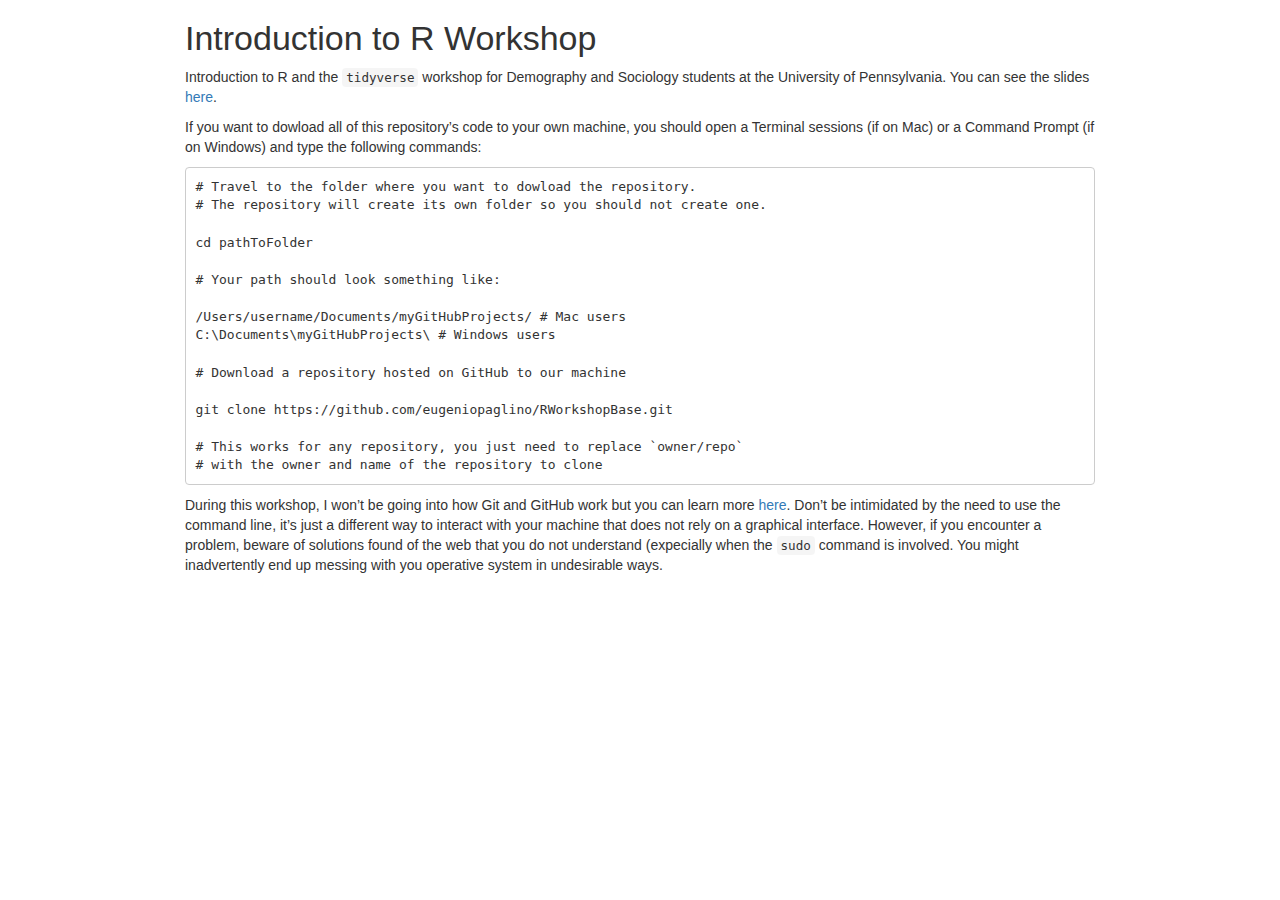
==== commit 0c6e0adf: "updated READMEand slides" ====
--- a/README.html
+++ b/README.html
@@ -365,24 +365,39 @@
 </div>
 
 
+<div id="introduction-to-r-workshop" class="section level1">
+<h1>Introduction to R Workshop</h1>
 <p>Introduction to R and the <code>tidyverse</code> workshop for
 Demography and Sociology students at the University of Pennsylvania. You
-can see the slides <a href="https://htmlpreview.github.io/?https://github.com/eugeniopaglino/RWorkshopBase/blob/main/RWorkshopBase.html">here</a></p>
+can see the slides <a href="https://htmlpreview.github.io/?https://github.com/eugeniopaglino/RWorkshopBase/blob/main/RWorkshopBase.html">here</a>.</p>
 <p>If you want to dowload all of this repository’s code to your own
 machine, you should open a Terminal sessions (if on Mac) or a Command
 Prompt (if on Windows) and type the following commands:</p>
-<pre><code># Travel to the folder where you want to dowload the repository. The repository will create its own folder so you should not create one.
+<pre><code># Travel to the folder where you want to dowload the repository. 
+# The repository will create its own folder so you should not create one.
+
 cd pathToFolder
 
-# download a repository on GitHub to our machine
-# Replace `owner/repo` with the owner and name of the repository to clone
-git clone https://github.com/eugeniopaglino/RWorkshopBase.git</code></pre>
+# Your path should look something like:
+
+/Users/username/Documents/myGitHubProjects/ # Mac users
+C:\Documents\myGitHubProjects\ # Windows users
+
+# Download a repository hosted on GitHub to our machine
+
+git clone https://github.com/eugeniopaglino/RWorkshopBase.git
+
+# This works for any repository, you just need to replace `owner/repo` 
+# with the owner and name of the repository to clone</code></pre>
 <p>During this workshop, I won’t be going into how Git and GitHub work
 but you can learn more <a href="https://docs.github.com/en/get-started/using-git/about-git">here</a>.
-Don’t be intimidated by the need to interact with the command line, it’s
-just a different way to interact with your machine that does not rely on
-a graphical interface. However, beware of solutions found of the web
-that you do not understand.</p>
+Don’t be intimidated by the need to use the command line, it’s just a
+different way to interact with your machine that does not rely on a
+graphical interface. However, if you encounter a problem, beware of
+solutions found of the web that you do not understand (expecially when
+the <code>sudo</code> command is involved. You might inadvertently end
+up messing with you operative system in undesirable ways.</p>
+</div>
 
 
 
